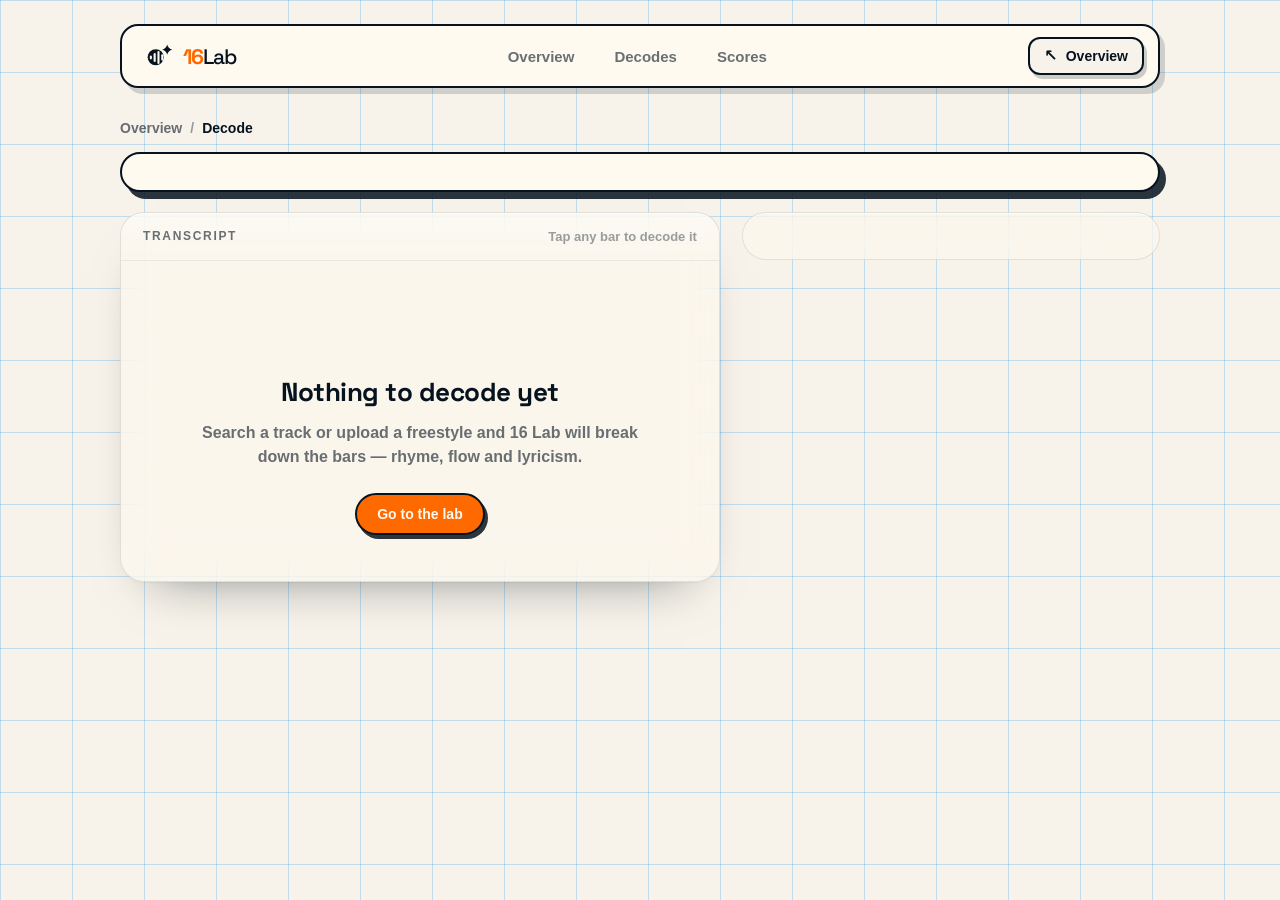
==== decode.html @ 78c4f475 "feat: real-data-only lab + global daily Scores; remove landing nav PART 1 — Landing: remove ONLY the" ====
<!doctype html>
<html lang="en">
  <head>
    <meta charset="utf-8" />
    <meta name="viewport" content="width=device-width, initial-scale=1" />
    <title>16 Lab — Decode</title>
    <meta name="description" content="Tap any bar to decode its meaning, wordplay, and references — with or without audio." />
    <link rel="icon" type="image/svg+xml" href="./assets/16-lab-logo.svg" />
    <link rel="preconnect" href="https://fonts.googleapis.com" />
    <link rel="preconnect" href="https://fonts.gstatic.com" crossorigin />
    <link
      href="https://fonts.googleapis.com/css2?family=Space+Grotesk:wght@500;700&display=swap"
      rel="stylesheet"
    />
    <link rel="stylesheet" href="./lab.css" />
  </head>
  <body class="decode-body-page">
    <div class="lab-shell" data-screen-label="Decode">
      <header class="lab-topbar" aria-label="App header">
        <a class="brand" href="./index.html">
          <img src="./assets/16-lab-logo.svg" alt="16 Lab" />
          <span><strong>16</strong>Lab</span>
        </a>

        <nav class="lab-nav" aria-label="App navigation">
          <a href="./lab.html">Overview</a>
          <a href="./decodes.html">Decodes</a>
          <a href="./scores.html">Scores</a>
        </nav>

        <a class="back-link" href="./results.html">
          <span aria-hidden="true">&#8598;</span>
          Results
        </a>
      </header>

      <main class="lab-main decode-main">
        <div class="lane-row">
          <div class="decode-crumb">
            <a href="./results.html">Results</a>
            <span aria-hidden="true">/</span>
            <strong>Decode</strong>
          </div>
        </div>

        <!-- Header strip -->
        <header class="decode-head" id="decodeHead"></header>

        <!-- Playback dock — catalog (Spotify) + freestyle (uploaded) -->
        <div class="player-dock" id="playerDock">
          <!-- State 1 · Spotify not connected (catalog default) -->
          <button class="spotify-connect" id="spotifyConnect" type="button" hidden>
            <span class="sp-glyph" aria-hidden="true">
              <svg viewBox="0 0 24 24" width="26" height="26">
                <circle cx="12" cy="12" r="12" fill="#1DB954"></circle>
                <path d="M5.6 9.2c4.3-1.3 9.2-.9 13 1.4M6.5 12.7c3.5-1.1 7.4-.7 10.4 1.1M7.3 16c2.7-.8 5.6-.5 8 1" stroke="#06131f" stroke-width="1.7" stroke-linecap="round" fill="none"></path>
              </svg>
            </span>
            <span class="sp-connect-copy">
              <strong>Connect Spotify to play</strong>
              <span>Play the full track and watch the lyrics light up in time.</span>
            </span>
            <span class="sp-connect-cta" aria-hidden="true">Connect</span>
          </button>

          <!-- State 2/3 · Player bar (connected) -->
          <div class="player-bar" id="playerBar" hidden>
            <span class="player-thumb" id="playerThumb" aria-hidden="true"></span>
            <span class="player-now">
              <strong class="player-title" id="playerTitle"></strong>
              <span class="player-sub" id="playerArtist"></span>
            </span>
            <button class="player-play" id="playerPlay" type="button" aria-label="Play">
              <span class="ico-play" aria-hidden="true"></span>
            </button>
            <span class="player-time" id="playerCur">0:00</span>
            <div class="player-track" id="playerTrack" role="slider" tabindex="0" aria-label="Seek" aria-valuemin="0" aria-valuemax="222" aria-valuenow="0">
              <span class="player-fill" id="playerFill"></span>
              <span class="player-knob" id="playerKnob"></span>
            </div>
            <span class="player-time player-total" id="playerTotal">0:00</span>
            <span class="player-source" id="playerSource">
              <span class="sp-glyph-sm" aria-hidden="true">
                <svg viewBox="0 0 24 24" width="15" height="15">
                  <circle cx="12" cy="12" r="12" fill="#1DB954"></circle>
                  <path d="M5.6 9.2c4.3-1.3 9.2-.9 13 1.4M6.5 12.7c3.5-1.1 7.4-.7 10.4 1.1M7.3 16c2.7-.8 5.6-.5 8 1" stroke="#06131f" stroke-width="1.7" stroke-linecap="round" fill="none"></path>
                </svg>
              </span>
              <span id="playerSourceLabel">via Spotify</span>
            </span>
          </div>

          <!-- Free-user note (catalog, connected) -->
          <p class="player-note" id="playerNote" hidden>Playing on your Spotify &mdash; Premium needed for in-app controls.</p>
        </div>

        <!-- Body: transcript + right column -->
        <div class="decode-body">
          <section class="transcript-pane" aria-label="Transcript">
            <div class="transcript-head">
              <span class="t-label">Transcript</span>
              <div class="t-head-right">
                <span class="t-hint" id="transcriptHint">Tap any bar to decode it</span>
                <button type="button" class="rhymes-toggle is-on" id="rhymesToggle" hidden aria-label="Toggle rhyme highlighting">Rhymes</button>
              </div>
            </div>
            <div class="rh-legend" id="rhLegend" hidden aria-hidden="true">
              <span class="rh-leg rh-leg-end">end</span>
              <span class="rh-leg rh-leg-internal">internal</span>
              <span class="rh-leg rh-leg-multi">multi</span>
            </div>
            <div class="transcript-scroll" id="transcriptScroll"></div>
          </section>

          <aside class="right-col" aria-label="Analysis">
            <!-- Track overview -->
            <div class="track-overview" id="trackOverview"></div>

            <!-- Bar decode / thinking / error (becomes bottom sheet on mobile) -->
            <div class="bar-decode" id="barDecode" hidden aria-live="polite"></div>
          </aside>
        </div>
      </main>

      <!-- Mobile sheet scrim -->
      <div class="sheet-scrim" id="sheetScrim" hidden></div>

      <!-- Share card modal -->
      <div class="share-modal" id="shareModal" hidden>
        <div class="share-overlay" id="shareOverlay"></div>
        <div class="share-panel" role="dialog" aria-modal="true" aria-label="Share this decode">
          <div class="share-panel-head">
            <span class="share-panel-title">Share card</span>
            <button class="share-x" id="shareClose" type="button" aria-label="Close">&times;</button>
          </div>

          <div class="share-styles" role="group" aria-label="Card style">
            <button type="button" class="style-pill is-active" data-style="spotlight">Spotlight</button>
            <button type="button" class="style-pill" data-style="ink">Ink</button>
            <button type="button" class="style-pill" data-style="blaze">Blaze</button>
          </div>

          <div class="share-card-wrap">
            <div class="share-card share-card--spotlight" id="shareCard">
              <div class="sc-inner">
                <div class="sc-top">
                  <span class="sc-wordmark"><strong>16</strong>Lab</span>
                  <span class="sc-score">
                    <span class="sc-score-num" id="scScore">87</span>
                    <span class="sc-score-cap">Pen score</span>
                  </span>
                </div>

                <div class="sc-hero">
                  <span class="sc-quotemark" aria-hidden="true">&ldquo;</span>
                  <blockquote class="sc-quote" id="scQuote"></blockquote>
                </div>

                <div class="sc-decode-row">
                  <span class="sc-decode-label">Decoded</span>
                  <p class="sc-decode" id="scDecode"></p>
                </div>

                <div class="sc-foot">
                  <span class="sc-cover" id="scCover"></span>
                  <span class="sc-track">
                    <strong id="scTrack"></strong>
                    <span id="scArtist"></span>
                  </span>
                  <span class="sc-tag">decoded on <strong>16lab</strong></span>
                </div>
              </div>
            </div>
          </div>

          <div class="share-actions">
            <button class="sa-btn sa-primary" id="saDownload" type="button" aria-label="Download PNG">
              <span class="sa-ico" aria-hidden="true">
                <svg viewBox="0 0 24 24" fill="none" stroke="currentColor" stroke-width="2.2" stroke-linecap="round" stroke-linejoin="round">
                  <path d="M12 3.5v11" />
                  <path d="M7.5 10l4.5 4.5 4.5-4.5" />
                  <path d="M4.5 19.5h15" />
                </svg>
              </span>
              <span class="sa-lbl">Download PNG</span>
            </button>
            <div class="sa-secondary">
              <button class="sa-btn" id="saCopy" type="button" aria-label="Copy link">
                <span class="sa-ico" aria-hidden="true">
                  <svg viewBox="0 0 24 24" fill="none" stroke="currentColor" stroke-width="2" stroke-linecap="round" stroke-linejoin="round">
                    <path d="M9.5 14.5l5-5" />
                    <path d="M11.5 6.5l1.2-1.2a3.7 3.7 0 0 1 5.2 5.2L17 11.6" />
                    <path d="M12.5 17.4l-1.2 1.2a3.7 3.7 0 0 1-5.2-5.2L7 12.4" />
                  </svg>
                </span>
                <span class="sa-lbl">Copy link</span>
              </button>
              <button class="sa-btn" id="saX" type="button" aria-label="Share to X">
                <span class="sa-ico" aria-hidden="true">
                  <svg viewBox="0 0 24 24" fill="currentColor">
                    <path d="M18.244 2.25h3.308l-7.227 8.26 8.502 11.24h-6.657l-5.214-6.817-5.967 6.817H1.68l7.73-8.835L1.254 2.25h6.826l4.713 6.231 5.451-6.231zm-1.161 17.52h1.833L7.084 4.126H5.117l11.966 15.644z" />
                  </svg>
                </span>
                <span class="sa-lbl">Share to X</span>
              </button>
              <button class="sa-btn" id="saIg" type="button" aria-label="Share to Instagram">
                <span class="sa-ico" aria-hidden="true">
                  <svg viewBox="0 0 24 24" fill="none" stroke="currentColor" stroke-width="2">
                    <rect x="2.5" y="2.5" width="19" height="19" rx="5.4" />
                    <circle cx="12" cy="12" r="4.6" />
                    <circle cx="17.4" cy="6.6" r="1.25" fill="currentColor" stroke="none" />
                  </svg>
                </span>
                <span class="sa-lbl">Instagram</span>
              </button>
            </div>
          </div>
        </div>
      </div>
    </div>

    <script>
      (function () {
        /* ── Helpers ─────────────────────────────────────────────── */
        function esc(t) { return String(t).replace(/&/g,"&amp;").replace(/</g,"&lt;").replace(/>/g,"&gt;"); }
        function fmt(s) { var m=Math.floor(s/60),sec=Math.floor(s%60); return m+":"+(sec<10?"0":"")+sec; }
        function durToSec(d) { var p=String(d).split(":"); return (+p[0])*60+(+p[1]); }

        /* ── URL param ───────────────────────────────────────────── */
        var _params = new URLSearchParams(window.location.search);
        var trackId = _params.get("id") || "";
        var uploadId = _params.get("upload") || "";
        var _uploadAudio = null; /* real <audio> for the uploaded freestyle */

        /* ── State (real data only — lanes are filled by loadCatalogTrack /
              loadUploadTrack; there is NO mock/demo fallback) ─────────── */
        var DATA  = { starlight: null, freestyle: null };
        var TOTAL_SECONDS = 0;
        var state = { lane:"starlight", selected:null, token:0, playing:false,
                      cur:0, total:0, connected:false, timer:null, lastDecode:null };
        /* Rhyme/metric state (persists across lane changes) */
        var _rhymesOn = true;
        var _metricFocus = null;
        var _liveLines = null; /* [{id,text}] for current live track */
        var _depthOpen = false; /* Depth sub-scores expanded? */

        /* ── Elements ────────────────────────────────────────────── */
        var head     = document.getElementById("decodeHead");
        var scroll   = document.getElementById("transcriptScroll");
        var overview = document.getElementById("trackOverview");
        var barDecode= document.getElementById("barDecode");
        var playerBar= document.getElementById("playerBar");
        var spotifyConnect= document.getElementById("spotifyConnect");
        var playerNote= document.getElementById("playerNote");
        var playerThumb= document.getElementById("playerThumb");
        var playerTitle= document.getElementById("playerTitle");
        var playerArtist= document.getElementById("playerArtist");
        var playerTotalEl= document.getElementById("playerTotal");
        var playerSource= document.getElementById("playerSource");
        var playerSourceLabel= document.getElementById("playerSourceLabel");
        var hint         = document.getElementById("transcriptHint");
        var scrim        = document.getElementById("sheetScrim");
        var rhymesToggle = document.getElementById("rhymesToggle");
        var rhLegend     = document.getElementById("rhLegend");
        var transcriptPane = document.querySelector(".transcript-pane");

        /* ── Loading / error banners ─────────────────────────────── */
        function showLoading() {
          head.innerHTML    = '<div class="decode-loading" style="padding:1.5rem;opacity:.6">Loading track…</div>';
          scroll.innerHTML  = '<div class="decode-loading" style="padding:1.5rem;opacity:.6">Loading lyrics…</div>';
          overview.innerHTML= '<div class="decode-loading" style="padding:1.5rem;opacity:.6">Loading score…</div>';
        }
        function showError(msg) {
          head.innerHTML = '<div class="decode-error" style="padding:1.5rem"><span class="err-ico" aria-hidden="true">!</span><div><strong>'+esc(msg)+'</strong></div></div>';
          scroll.innerHTML = overview.innerHTML = "";
        }
        /* Opened with no ?id and no ?upload — clean empty state, never mock. */
        function showEmptyState() {
          if(playerBar) playerBar.hidden=true;
          head.innerHTML = "";
          overview.innerHTML = "";
          scroll.innerHTML =
            '<div class="decode-empty" style="max-width:520px;margin:8vh auto 0;text-align:center;padding:2rem 1.25rem">'
            + '<div style="font-family:\'Space Grotesk\',sans-serif;font-size:26px;font-weight:700;letter-spacing:-.02em">Nothing to decode yet</div>'
            + '<p style="margin:.75rem 0 1.5rem;color:var(--ink-60);font-weight:600;line-height:1.5">Search a track or upload a freestyle and 16 Lab will break down the bars — rhyme, flow and lyricism.</p>'
            + '<a class="btn-pill" href="./lab.html" style="display:inline-flex;align-items:center;padding:11px 20px;border:2px solid var(--border);border-radius:999px;background:var(--orange);color:var(--cream);font-weight:700;text-decoration:none;box-shadow:3px 4px 0 rgba(6,19,31,.85)">Go to the lab</a>'
            + '</div>';
        }

        /* ── Render: header ──────────────────────────────────────── */
        function renderHead() {
          var d = DATA[state.lane];
          var art = d.cover==="wave"
            ? '<span class="head-art head-art-wave" aria-hidden="true">'+[38,74,52,90,60,34,70].map(function(h){return'<span style="--h:'+h+'%"></span>';}).join("")+'</span>'
            : d.cover
              ? '<span class="head-art"><img src="'+esc(d.cover)+'" alt="'+esc(d.title)+' artwork" onerror="this.parentNode.classList.add(\'cover-ph\');this.remove()" /></span>'
              : '<span class="head-art cover-ph" aria-hidden="true"></span>';
          var badge = (d.source==="scribe"||d.source==="upload")
            ? '<span class="head-badge head-badge--scribe"><span class="badge-wave" aria-hidden="true"><i></i><i></i><i></i><i></i><i></i></span>Transcribed · Scribe</span>'
            : '<span class="head-badge"><img src="./assets/partners/musixmatch-icon.svg" alt="" aria-hidden="true" />Lyrics · Musixmatch</span>';
          var titleHtml = (d.source==="upload")
            ? '<h1 class="editable-title" id="freestyleTitle"><span class="title-text">'+esc(d.title)+'</span><button class="title-edit-btn" type="button" aria-label="Rename freestyle" title="Rename">✎</button></h1>'
            : '<h1>'+esc(d.title)+'</h1>';
          head.innerHTML =
            art+
            '<div class="head-meta">'+
              '<div class="head-titles">'+titleHtml+'<p class="head-artist">'+esc(d.artist)+'</p></div>'+
              '<div class="head-facts"><span>'+d.duration+'</span>'+badge+'</div>'+
            '</div>'+
            '<div class="head-aside">'+
              '<div class="score-pair">'+
                '<div class="score-dial score-dial--tech" title="Technical · craft — deterministic rhyme &amp; flow analysis">'+
                  '<span class="score-dial-num">'+d.score+'</span>'+
                  '<span class="score-dial-cap">Technical · craft</span>'+
                '</div>'+
                depthDialHTML(d)+
              '</div>'+
              '<button class="share-btn" type="button"><span class="share-ico" aria-hidden="true"></span>Share card</button>'+
            '</div>';
          if(d.source==="upload"){
            var eb=head.querySelector(".title-edit-btn");
            var tt=head.querySelector("#freestyleTitle .title-text");
            if(eb) eb.addEventListener("click",function(e){ e.stopPropagation(); startTitleEdit(); });
            if(tt) tt.addEventListener("click",startTitleEdit);
          }
        }

        /* Inline-rename the uploaded freestyle (persists per job in localStorage) */
        function startTitleEdit(){
          var d=DATA[state.lane]; if(!d||d.source!=="upload") return;
          var h1=document.getElementById("freestyleTitle"); if(!h1) return;
          var input=document.createElement("input");
          input.type="text"; input.className="title-edit-input"; input.value=d.title; input.maxLength=80;
          h1.replaceWith(input); input.focus(); input.select();
          var done=false;
          function commit(save){
            if(done) return; done=true;
            if(save){
              var v=(input.value||"").trim();
              d.title=v||"Untitled freestyle";
              try{ localStorage.setItem("16lab_name_"+(d.id||uploadId), d.title); }catch(e){}
            }
            renderHead(); renderDock();
          }
          input.addEventListener("blur",function(){ commit(true); });
          input.addEventListener("keydown",function(e){
            if(e.key==="Enter"){ e.preventDefault(); commit(true); }
            else if(e.key==="Escape"){ e.preventDefault(); commit(false); }
          });
        }

        /* Header Depth dial: real number, a shimmer while computing, or nothing
           when Depth is unavailable (live lane only ever sets these). */
        function depthDialHTML(d) {
          if (typeof d.depthScore === "number") {
            return '<div class="score-dial score-dial--depth" title="Depth · lyricism — AI-judged meaning &amp; craft">'+
              '<span class="score-dial-num">'+d.depthScore+'</span>'+
              '<span class="score-dial-cap">Depth · lyricism</span>'+
            '</div>';
          }
          if (d.depthPending) {
            return '<div class="score-dial score-dial--depth is-pending" title="Scoring lyricism…">'+
              '<span class="score-dial-shimmer" aria-hidden="true"></span>'+
              '<span class="score-dial-cap">Depth · lyricism</span>'+
            '</div>';
          }
          return '';
        }

        /* ── Render: transcript ──────────────────────────────────── */
        function renderTranscript() {
          var d = DATA[state.lane]; var idx=0; var html="";
          d.sections.forEach(function(sec) {
            html+='<div class="t-section"><div class="t-section-label">'+esc(sec.name)+'</div>';
            sec.lines.forEach(function(ln) {
              var i=idx++;
              var lineId = ln.id || ("L"+i);
              html+='<button class="bar" type="button" data-i="'+i+'" data-id="'+esc(lineId)+'"'+(typeof ln.t==="number"?' data-t="'+ln.t+'"':'')+'>'+
                '<span class="bar-text">'+esc(ln.text)+'</span>'+
                '<span class="bar-spin" aria-hidden="true"><span></span><span></span><span></span>decoding…</span>'+
                '</button>';
            });
            html+='</div>';
          });
          scroll.innerHTML=html;
          Array.prototype.forEach.call(scroll.querySelectorAll(".bar"),function(b){
            b.addEventListener("click",function(){ selectBar(parseInt(b.getAttribute("data-i"),10),b); });
          });
        }

        function flatLines() {
          var out=[]; DATA[state.lane].sections.forEach(function(s){s.lines.forEach(function(l){out.push(l);});}); return out;
        }

        /* ── Render: overview ────────────────────────────────────── */
        function renderOverview() {
          var d=DATA[state.lane];
          var tiles=d.metrics.map(function(m){
            var focused=(_metricFocus&&_metricFocus===m.key)?" is-focused":"";
            var keyAttr=m.key?' data-key="'+esc(m.key)+'"':'';
            return '<button type="button" class="metric-tile'+focused+'" tabindex="0"'+keyAttr+'>'+
              '<div class="metric-top"><span class="metric-label">'+esc(m.label)+'</span><span class="metric-num">'+m.value+'</span></div>'+
              '<div class="metric-bar"><span style="width:'+m.value+'%"></span></div>'+
              '</button>';
          }).join("");
          overview.innerHTML=
            '<div class="overview-top">'+
              '<span class="overview-kicker">Technical · craft</span>'+
              '<div class="overview-score"><span class="big-score">'+d.score+'</span><span class="score-of">/ 100</span></div>'+
              '<p class="overview-note">Deterministic — weighted across five rhyme &amp; flow metrics. Tap a metric to spotlight it.</p>'+
            '</div>'+
            '<div class="metric-grid">'+tiles+'</div>'+
            depthTileHTML(d);
          /* Wire metric tile clicks */
          Array.prototype.forEach.call(overview.querySelectorAll(".metric-tile[data-key]"),function(t){
            t.addEventListener("click",function(){ setMetricFocus(t.getAttribute("data-key")); });
          });
          /* Wire Depth expand toggle */
          var dToggle=overview.querySelector(".depth-tile-toggle");
          if(dToggle) dToggle.addEventListener("click",function(){
            _depthOpen=!_depthOpen; renderOverview();
          });
        }

        /* Overview Depth tile: AI lyricism score, expandable to six sub-scores +
           rationale. Shows a shimmer on a cache MISS while the model computes;
           hits return instantly so no spinner. Hidden when Depth is unavailable. */
        function depthTileHTML(d) {
          if (d.depthPending) {
            return '<div class="depth-tile is-pending">'+
              '<div class="depth-tile-toprow">'+
                '<span class="depth-tile-kicker">Depth · lyricism</span>'+
                '<span class="depth-scoring"><span class="depth-shimmer" aria-hidden="true"></span>scoring lyricism…</span>'+
              '</div>'+
            '</div>';
          }
          if (typeof d.depthScore !== "number") return "";
          var sub=(d.depthSub||[]).map(function(m){
            return '<div class="metric-tile metric-tile--depth">'+
              '<div class="metric-top"><span class="metric-label">'+esc(m.label)+'</span><span class="metric-num">'+m.value+'</span></div>'+
              '<div class="metric-bar metric-bar--depth"><span style="width:'+m.value+'%"></span></div>'+
            '</div>';
          }).join("");
          var open=_depthOpen?" is-open":"";
          return '<div class="depth-tile'+open+'">'+
            '<button type="button" class="depth-tile-toggle" aria-expanded="'+(_depthOpen?"true":"false")+'">'+
              '<span class="depth-tile-kicker">Depth · lyricism</span>'+
              '<span class="depth-tile-score">'+d.depthScore+'<span class="depth-tile-of">/ 100</span></span>'+
              '<span class="depth-tile-chevron" aria-hidden="true"></span>'+
            '</button>'+
            '<div class="depth-tile-body">'+
              (d.depthRationale?'<p class="depth-rationale">“'+esc(d.depthRationale)+'”</p>':'')+
              '<div class="metric-grid depth-grid">'+sub+'</div>'+
            '</div>'+
          '</div>';
        }

        /* ── Bar select → API decode ─────────────────────────────── */
        function selectBar(i, el) {
          var lines=flatLines(); var ln=lines[i]; state.selected=i;
          Array.prototype.forEach.call(scroll.querySelectorAll(".bar"),function(b){
            b.classList.toggle("is-selected",b===el); b.classList.remove("is-thinking");
          });
          el.classList.add("is-thinking");
          document.body.classList.add("is-decoding");
          scrim.hidden=false; barDecode.hidden=false; overview.classList.add("is-dimmed");
          barDecode.innerHTML=
            '<div class="decode-grip" aria-hidden="true"></div>'+
            '<div class="decode-thinking"><span class="think-dots"><span></span><span></span><span></span></span><span>Decoding bar…</span></div>'+
            '<div class="think-skel"><span></span><span></span><span></span></div>';

          var token=++state.token;
          var d=DATA[state.lane];
          var allText=lines.map(function(l){return l.text;});

          if (d.source==="musixmatch"||d.source==="upload") {
            /* Catalog & uploaded freestyle → live API (uncharted bars decode too) */
            fetch("/api/decode/bar",{
              method:"POST",
              headers:{"Content-Type":"application/json"},
              body:JSON.stringify({lines:allText, target:i, track:{title:d.title,artist:d.artist}})
            })
            .then(function(r){return r.ok?r.json():Promise.reject(r.status);})
            .then(function(res){
              if (token!==state.token) return;
              el.classList.remove("is-thinking");
              renderDecodeResult(res, ln.text);
            })
            .catch(function(){
              if (token!==state.token) return;
              el.classList.remove("is-thinking");
              renderDecodeError(ln.text);
            });
          } else {
            /* Freestyle lane → short mock */
            setTimeout(function(){
              if (token!==state.token) return;
              el.classList.remove("is-thinking");
              renderDecodeResult({
                meaning:"(mock) A plain read of: “"+ln.text+"”.",
                wordplay:"No live decode for uploaded audio yet.",
                references:[], cultural:null
              }, ln.text);
            }, 800);
          }
        }

        function renderDecodeResult(res, barText) {
          state.lastDecode={text:barText, meaning:res.meaning};
          var refs=(res.references||[]).map(function(r){return'<span class="ref-tag">'+esc(r)+'</span>';}).join("");
          var body=
            '<div class="decode-block"><span class="db-label">Meaning</span><p>'+esc(res.meaning)+'</p></div>'+
            '<div class="decode-block"><span class="db-label">Wordplay</span><p>'+esc(res.wordplay)+'</p></div>'+
            (res.cultural?'<div class="decode-block"><span class="db-label">Cultural</span><p>'+esc(res.cultural)+'</p></div>':'')+
            (refs?'<div class="decode-block"><span class="db-label">References</span><div class="ref-row">'+refs+'</div></div>':'');
          barDecode.innerHTML=
            '<div class="decode-grip" aria-hidden="true"></div>'+
            '<div class="decode-head-row">'+
              '<button class="back-overview" type="button"><span aria-hidden="true">←</span> Track overview</button>'+
              '<button class="sheet-close" type="button" aria-label="Close">×</button>'+
            '</div>'+
            '<blockquote class="decoded-bar">'+esc(barText)+'</blockquote>'+body+
            '<div class="decode-share-row">'+
              '<button class="decode-share-btn" type="button"><span class="share-ico" aria-hidden="true"></span>Share this bar</button>'+
            '</div>';
          barDecode.querySelector(".back-overview").addEventListener("click",closeDecode);
          var sc=barDecode.querySelector(".sheet-close"); if(sc) sc.addEventListener("click",closeDecode);
          var sb=barDecode.querySelector(".decode-share-btn"); if(sb) sb.addEventListener("click",openShare);
        }

        function renderDecodeError(barText) {
          barDecode.innerHTML=
            '<div class="decode-grip" aria-hidden="true"></div>'+
            '<div class="decode-head-row">'+
              '<button class="back-overview" type="button"><span aria-hidden="true">←</span> Track overview</button>'+
              '<button class="sheet-close" type="button" aria-label="Close">×</button>'+
            '</div>'+
            '<blockquote class="decoded-bar">'+esc(barText)+'</blockquote>'+
            '<div class="decode-error"><span class="err-ico" aria-hidden="true">!</span>'+
              '<div><strong>Decode failed.</strong><p>Check your connection or try a different bar.</p></div></div>';
          barDecode.querySelector(".back-overview").addEventListener("click",closeDecode);
          var sc=barDecode.querySelector(".sheet-close"); if(sc) sc.addEventListener("click",closeDecode);
        }

        function closeDecode() {
          state.token++; state.selected=null;
          document.body.classList.remove("is-decoding");
          scrim.hidden=true; barDecode.hidden=true; overview.classList.remove("is-dimmed");
          Array.prototype.forEach.call(scroll.querySelectorAll(".bar"),function(b){b.classList.remove("is-selected","is-thinking");});
          setMetricFocus(null);
        }
        scrim.addEventListener("click",closeDecode);

        /* ── Player ──────────────────────────────────────────────── */
        var playBtn=document.getElementById("playerPlay");
        var fill=document.getElementById("playerFill");
        var knob=document.getElementById("playerKnob");
        var curEl=document.getElementById("playerCur");
        var trackEl=document.getElementById("playerTrack");

        function paintPlayer() {
          var pct=(state.cur/TOTAL_SECONDS)*100;
          fill.style.width=pct+"%"; knob.style.left=pct+"%";
          curEl.textContent=fmt(state.cur);
          trackEl.setAttribute("aria-valuenow",Math.round(state.cur));
        }
        var _lastKaraokeEl=null;
        function activeKaraoke() {
          var bars=scroll.querySelectorAll(".bar[data-t]"); var activeEl=null;
          Array.prototype.forEach.call(bars,function(b){
            var t=parseFloat(b.getAttribute("data-t")); b.classList.remove("is-karaoke");
            if(t<=state.cur) activeEl=b;
          });
          if(!activeEl) return;
          activeEl.classList.add("is-karaoke");
          if(activeEl===_lastKaraokeEl) return;
          _lastKaraokeEl=activeEl;
          var br=activeEl.getBoundingClientRect();
          if(scroll.scrollHeight>scroll.clientHeight+4){
            /* Desktop: scroll within the transcript pane */
            var pr=scroll.getBoundingClientRect();
            scroll.scrollTo({top:scroll.scrollTop+(br.top-pr.top)-(scroll.clientHeight/2-activeEl.clientHeight/2),behavior:"smooth"});
          } else {
            /* Mobile: scroll the page so the bar sits ~1/3 down (above the dock) */
            var dockH=document.body.classList.contains("has-dock")?96:0;
            var viewH=window.innerHeight-dockH;
            var target=window.scrollY+br.top-viewH*0.33;
            window.scrollTo({top:Math.max(0,target),behavior:"smooth"});
          }
        }
        function setPlaying(on) {
          state.playing=on; playBtn.classList.toggle("is-playing",on);
          playBtn.setAttribute("aria-label",on?"Pause":"Play");
          playBtn.querySelector("span").className=on?"ico-pause":"ico-play";
          if(on){
            state.timer=setInterval(function(){
              state.cur+=0.25;
              if(state.cur>=TOTAL_SECONDS){state.cur=TOTAL_SECONDS;paintPlayer();activeKaraoke();setPlaying(false);return;}
              paintPlayer();activeKaraoke();
            },250);
          } else if(state.timer){clearInterval(state.timer);state.timer=null;}
        }
        /* play/pause handled by Spotify-aware listener above */
        function _isUpload(){ var d=DATA[state.lane]; return !!(_uploadAudio&&d&&d.source==="upload"); }
        function seekFromEvent(e){
          var rect=trackEl.getBoundingClientRect();
          var x=(e.touches?e.touches[0].clientX:e.clientX)-rect.left;
          var frac=Math.max(0,Math.min(1,x/rect.width));
          if(_isUpload()){ _uploadAudio.currentTime=frac*(TOTAL_SECONDS||_uploadAudio.duration||0); return; }
          state.cur=frac*TOTAL_SECONDS;
          paintPlayer();activeKaraoke();
        }
        trackEl.addEventListener("click",seekFromEvent);
        trackEl.addEventListener("keydown",function(e){
          var delta=e.key==="ArrowRight"?3:e.key==="ArrowLeft"?-3:0;
          if(!delta) return;
          if(_isUpload()){ _uploadAudio.currentTime=Math.max(0,Math.min(TOTAL_SECONDS,_uploadAudio.currentTime+delta)); return; }
          state.cur=Math.max(0,Math.min(TOTAL_SECONDS,state.cur+delta));paintPlayer();activeKaraoke();
        });

        /* ── Playback dock ───────────────────────────────────────── */
        function renderDock() {
          var d=DATA[state.lane];
          state.total=durToSec(d.duration); TOTAL_SECONDS=state.total;
          trackEl.setAttribute("aria-valuemax",state.total||1);
          var isSpotify=!!d.spotifyId; /* drive from spotifyId, not audio flag */
          if(d.cover==="wave"){
            playerThumb.className="player-thumb player-thumb-wave";
            playerThumb.innerHTML=[38,72,52,88,60,34].map(function(h){return'<span style="--h:'+h+'%"></span>';}).join("");
          } else if(d.cover){
            playerThumb.className="player-thumb";
            playerThumb.innerHTML='<img src="'+esc(d.cover)+'" alt="" onerror="this.parentNode.className=\'player-thumb cover-ph\';this.remove()" />';
          } else {
            playerThumb.className="player-thumb cover-ph"; playerThumb.innerHTML="";
          }
          playerTitle.textContent=d.title; playerArtist.textContent=d.artist;
          playerTotalEl.textContent=d.duration||"0:00";
          playerSource.classList.toggle("is-local",!isSpotify);
          playerSourceLabel.textContent=isSpotify?"via Spotify":"Synced transcript";
          /* Remember connect across reloads in this browser so we don't keep
             flashing the "Connect Spotify" prompt at an already-connected user. */
          var showConnect=isSpotify&&!(state.connected||_spRemembered());
          spotifyConnect.hidden=!showConnect; playerBar.hidden=showConnect;
          playerNote.hidden=true;
          document.body.classList.add("has-dock");
          paintPlayer();activeKaraoke();
          playBtn.querySelector("span").className=state.playing?"ico-pause":"ico-play";
          playBtn.classList.toggle("is-playing",state.playing);
          playBtn.setAttribute("aria-label",state.playing?"Pause":"Play");
        }

        function showPlayerError(res, spotifyId){
          if(res.noDevice){
            /* Persistent — user must open Spotify before retrying */
            playerNote.innerHTML='No active Spotify device — <a href="spotify:" style="color:inherit;text-decoration:underline">open Spotify</a>, then tap play.';
            playerNote.hidden=false;
          } else if(res.nonPremium){
            playerNote.textContent="Spotify Premium needed — opening track in Spotify…";
            playerNote.hidden=false;
            if(spotifyId) window.open("https://open.spotify.com/track/"+encodeURIComponent(spotifyId),"_blank");
            setTimeout(function(){playerNote.hidden=true;},5000);
          } else {
            playerNote.textContent="Couldn't start playback — open Spotify and try again.";
            playerNote.hidden=false;
            setTimeout(function(){playerNote.hidden=true;},5000);
          }
        }
        /* Spotify connect → OAuth */
        function _spRemembered(){ try{ return localStorage.getItem("16lab_sp_on")==="1"; }catch(e){ return false; } }
        spotifyConnect.addEventListener("click",function(){
          if(trackId) document.cookie="16lab_track="+encodeURIComponent(trackId)+";path=/;max-age=600;SameSite=Lax;Secure";
          /* Mark that auto-play should fire once we return from OAuth (not on every load) */
          try{ sessionStorage.setItem("16lab_sp_just","1"); }catch(e){}
          window.location.href="/api/spotify/login";
        });

        /* Play button: drive Spotify when connected, local timer otherwise */
        function paintPlayBtn(on){
          playBtn.classList.toggle("is-playing",on);
          playBtn.setAttribute("aria-label",on?"Pause":"Play");
          var sp=playBtn.querySelector("span"); if(sp) sp.className=on?"ico-pause":"ico-play";
        }
        playBtn.addEventListener("click",function(e){
          e.stopImmediatePropagation();
          var d=DATA[state.lane];
          if(_uploadAudio&&d&&d.source==="upload"){
            /* Real uploaded audio drives playback + karaoke (play/pause events sync UI) */
            if(_uploadAudio.paused) _uploadAudio.play().catch(function(){});
            else _uploadAudio.pause();
            return;
          }
          if(state.connected&&d&&d.spotifyId){
            _ignorePlayStateUntil=Date.now()+3000;
            if(state.playing){
              _spBase=state.cur;
              state.playing=false;
              playBtn.classList.remove("is-playing");
              playBtn.setAttribute("aria-label","Play");
              playBtn.querySelector("span").className="ico-play";
              fetch("/api/spotify/pause",{method:"PUT"}).catch(function(){});
            } else {
              /* Non-optimistic: only flip UI after Spotify confirms */
              fetch("/api/spotify/play",{
                method:"PUT",headers:{"Content-Type":"application/json"},
                body:JSON.stringify({spotifyId:d.spotifyId})
              })
              .then(function(r){return r.ok?r.json():Promise.reject("http");})
              .then(function(res){
                if(res.ok){
                  _spBase=state.cur; _spAt=Date.now();
                  state.playing=true;
                  playerNote.hidden=true;
                  playBtn.classList.add("is-playing");
                  playBtn.setAttribute("aria-label","Pause");
                  playBtn.querySelector("span").className="ico-pause";
                } else {
                  showPlayerError(res, d.spotifyId);
                }
              })
              .catch(function(){});
            }
          } else {
            setPlaying(!state.playing);
          }
        },true);
        /* ── Lane switching ──────────────────────────────────────── */
        function renderLane() {
          if(state.timer){clearInterval(state.timer);state.timer=null;}
          if(_uploadAudio){ try{_uploadAudio.pause();}catch(e){} }
          state.playing=false;state.cur=0;state.selected=null;state.connected=false;state.token++;
          closeDecode(); _lastKaraokeEl=null;
          /* Reset metric focus & rhyme controls */
          if(_metricFocus){ document.body.classList.remove("is-metric-"+_metricFocus); _metricFocus=null; }
          rhymesToggle.hidden=true; rhLegend.hidden=true;
          transcriptPane.classList.remove("rhymes-off");
          var d=DATA[state.lane];
          document.body.classList.toggle("lane-audio",!!d.audio);
          var isLive=(d.source==="musixmatch");
          hint.textContent=isLive?"Connect to play, or tap any bar to decode":(d.audio?"Press play, or tap any bar to decode":"Tap any bar to decode");
          renderHead();renderTranscript();renderOverview();renderDock();
          renderMatchBanner(d);
          window.scrollTo(0,0);
        }
/* ── Load catalog track from API ─────────────────── */
        function loadCatalogTrack() {
          if(!trackId){
            head.innerHTML='<div style="padding:1.5rem;opacity:.6">No track selected — <a href="./lab.html">search one</a>.</div>';
            scroll.innerHTML=overview.innerHTML=""; return;
          }
          showLoading();

          /* Render track immediately; real score + rhymes patch in via /api/score */
          fetch("/api/track/"+encodeURIComponent(trackId))
            .then(function(r){return r.ok?r.json():Promise.reject();})
            .then(function(d){
              /* Assign stable L0/L1… ids to each line for offset alignment */
              var lineIdx=0;
              var sections=(d.sections||[]).map(function(sec){
                return {name:sec.name,lines:(sec.lines||[]).map(function(ln){
                  return {id:"L"+(lineIdx++),text:ln.text,t:ln.t};
                })};
              });
              DATA.starlight={
                id:d.id, title:d.title, artist:d.artist,
                duration:d.durationSec?fmt(d.durationSec):"0:00",
                score:0, cover:d.coverUrl||null, audio:!!d.synced, feat:0,
                source:"musixmatch", synced:!!d.synced,
                spotifyId:d.spotifyId||null, metrics:[], sections:sections
              };
              renderLane();
              checkSpotifyOnLoad();
              _resetRecord();
              fetchLiveScore(); /* POST displayed lines → real score + rhyme spans */
              fetchDepth();     /* parallel: AI lyricism score (cached for consistency) */
            })
            .catch(function(){ showError("Couldn't load track — go back and try another."); });
        }

        /* ── Load uploaded freestyle (Scribe pipeline result) ───────── */
        function loadUploadTrack(jobId){
          showLoading();
          fetch("/api/upload/"+encodeURIComponent(jobId)+"/result")
            .then(function(r){return r.ok?r.json():Promise.reject(r.status);})
            .then(function(res){
              var lineIdx=0;
              var sections=(res.sections||[]).map(function(sec){
                return {name:sec.name,lines:(sec.lines||[]).map(function(ln){
                  return {id:"L"+(lineIdx++),text:ln.text,t:ln.t};
                })};
              });
              var savedName=null; try{ savedName=localStorage.getItem("16lab_name_"+res.id); }catch(e){}
              DATA.freestyle={
                id:res.id, title:savedName||"Untitled freestyle", artist:res.artist||"You",
                duration:res.durationSec?fmt(res.durationSec):"0:00",
                score:0, cover:"wave", audio:true, source:"upload", synced:true,
                spotifyId:null, metrics:[], sections:sections,
                matched:res.matched, match:res.match,
                audioUrl:"/api/upload/"+encodeURIComponent(jobId)+"/audio"
              };
              state.lane="freestyle";
              renderLane();
              setupUploadAudio(DATA.freestyle.audioUrl);
              _resetRecord();
              fetchLiveScore(); /* rhymes + Technical score from /api/score */
              fetchDepth();     /* AI Depth score (cached) */
            })
            .catch(function(st){
              if(st===409){ setTimeout(function(){loadUploadTrack(jobId);},1500); return; } /* not ready yet */
              if(st===404){ showError("This freestyle session expired — its scores are still on the board, but re-upload the audio to decode it again."); return; }
              showError("Couldn't load your freestyle — it may have failed. Try uploading again.");
            });
        }

        /* Wire a real <audio> element to drive the player + karaoke */
        function setupUploadAudio(url){
          if(_uploadAudio){ try{_uploadAudio.pause();}catch(e){} }
          _uploadAudio=new Audio(url);
          _uploadAudio.preload="metadata";
          _uploadAudio.addEventListener("loadedmetadata",function(){
            if(_uploadAudio.duration&&isFinite(_uploadAudio.duration)){
              TOTAL_SECONDS=_uploadAudio.duration; state.total=TOTAL_SECONDS;
              playerTotalEl.textContent=fmt(TOTAL_SECONDS);
              trackEl.setAttribute("aria-valuemax",Math.round(TOTAL_SECONDS)||1);
            }
          });
          _uploadAudio.addEventListener("timeupdate",function(){
            state.cur=_uploadAudio.currentTime; paintPlayer(); activeKaraoke();
          });
          _uploadAudio.addEventListener("play",function(){ state.playing=true; paintPlayBtn(true); });
          _uploadAudio.addEventListener("pause",function(){ state.playing=false; paintPlayBtn(false); });
          _uploadAudio.addEventListener("ended",function(){ state.playing=false; paintPlayBtn(false); });
          _uploadAudio.addEventListener("error",function(){
            /* Audio file swept (sessions are cleaned after a day) — degrade
               gracefully: keep the transcript/scores, just can't play. */
            state.playing=false; paintPlayBtn(false);
            playerNote.textContent="Freestyle audio expired — re-upload to play. Transcript & scores are saved.";
            playerNote.hidden=false;
          });
        }

        /* Match / no-match ribbon for the uploaded freestyle */
        function renderMatchBanner(d){
          var ex=document.getElementById("uploadBanner"); if(ex) ex.remove();
          if(!d||typeof d.matched!=="boolean") return;
          var b=document.createElement("div"); b.id="uploadBanner";
          if(d.matched&&d.match){
            b.className="match-ribbon is-matched";
            b.innerHTML='<span class="ribbon-ico" aria-hidden="true"></span>'+
              '<span class="ribbon-text">Identified: <strong>'+esc(d.match.title)+'</strong> by '+esc(d.match.artist)+'</span>'+
              (d.match.trackId?'<a class="ribbon-link" href="./decode.html?id='+encodeURIComponent(d.match.trackId)+'">Open catalog version</a>':'');
          } else {
            b.className="match-ribbon is-uncharted";
            b.innerHTML='<span class="ribbon-ico" aria-hidden="true"></span>'+
              '<span class="ribbon-text"><strong>No platform has these lyrics.</strong> 16 Lab just decoded them.</span>';
          }
          if(head&&head.parentNode) head.parentNode.insertBefore(b, head.nextSibling);
        }

        /* ── Check Spotify connection on page load (after OAuth return) ── */
        function checkSpotifyOnLoad() {
          var d=DATA.starlight;
          if(!d||!d.spotifyId) return;
          fetch("/api/spotify/now")
            .then(function(r){return r.ok?r.json():Promise.reject();})
            .then(function(sp){
              if(!sp.connected){
                /* Session expired — clear the remembered flag and show Connect again */
                try{ localStorage.removeItem("16lab_sp_on"); }catch(e){}
                state.connected=false; renderDock(); return;
              }
              state.connected=true;
              try{ localStorage.setItem("16lab_sp_on","1"); }catch(e){}
              var justConnected=false; try{ justConnected=sessionStorage.getItem("16lab_sp_just")==="1"; }catch(e){}
              /* Sync play state BEFORE renderDock so the button renders correctly */
              if(sp.isPlaying&&sp.trackId===d.spotifyId){
                /* Already on this track — sync position */
                state.playing=true;
                _spBase=(sp.progressMs||0)/1000; _spAt=Date.now();
                if(sp.durationMs) TOTAL_SECONDS=sp.durationMs/1000;
              } else if(justConnected&&d.spotifyId){
                /* Auto-play ONLY right after the OAuth round-trip, not on every reload */
                try{ sessionStorage.removeItem("16lab_sp_just"); }catch(e){}
                _tryAutoPlay(d.spotifyId, 0);
              }
              renderDock();
              startKaraokeSync();
            })
            .catch(function(){});
        }

        function _tryAutoPlay(spotifyId, attempt) {
          fetch("/api/spotify/play",{
            method:"PUT",headers:{"Content-Type":"application/json"},
            body:JSON.stringify({spotifyId:spotifyId})
          })
          .then(function(r){return r.ok?r.json():Promise.reject();})
          .then(function(res){
            if(res.ok){
              state.playing=true; _spAt=Date.now();
              playerNote.hidden=true;
              playBtn.classList.add("is-playing");
              playBtn.setAttribute("aria-label","Pause");
              playBtn.querySelector("span").className="ico-pause";
            } else if(res.noDevice&&attempt<1){
              /* Spotify app may need a moment after OAuth redirect — retry once */
              setTimeout(function(){ _tryAutoPlay(spotifyId,1); },1500);
            } else {
              showPlayerError(res, spotifyId);
            }
          }).catch(function(){});
        }

        /* ── Karaoke sync: smooth interpolation + 2s Spotify ground-truth poll ── */
        var _karaokeTimer=null, _smoothTick=null, _spBase=0, _spAt=0, _ignorePlayStateUntil=0;
        function startKaraokeSync(){
          if(_karaokeTimer) clearInterval(_karaokeTimer);
          if(_smoothTick) clearInterval(_smoothTick);
          _spBase=state.cur; _spAt=Date.now();
          /* 100ms smooth tick — advances position between Spotify polls */
          _smoothTick=setInterval(function(){
            if(!state.playing) return;
            state.cur=_spBase+(Date.now()-_spAt)/1000;
            if(state.cur>TOTAL_SECONDS) state.cur=TOTAL_SECONDS;
            paintPlayer(); activeKaraoke();
          },100);
          /* 2s poll: sync position only. Never flip UI to paused — user controls that. */
          _karaokeTimer=setInterval(function(){
            fetch("/api/spotify/now")
              .then(function(r){return r.ok?r.json():Promise.reject();})
              .then(function(sp){
                if(!sp.connected) return;
                if(sp.isPlaying){
                  _spBase=(sp.progressMs||0)/1000; _spAt=Date.now();
                  if(sp.durationMs) TOTAL_SECONDS=sp.durationMs/1000;
                  /* Detect external play (user resumed from Spotify app) */
                  if(!state.playing&&Date.now()>_ignorePlayStateUntil){
                    state.playing=true;
                    playBtn.classList.add("is-playing");
                    playBtn.setAttribute("aria-label","Pause");
                    playBtn.querySelector("span").className="ico-pause";
                  }
                }
              })
              .catch(function(){});
          },2000);
        }
        function stopKaraokeSync(){
          if(_karaokeTimer){clearInterval(_karaokeTimer);_karaokeTimer=null;}
          if(_smoothTick){clearInterval(_smoothTick);_smoothTick=null;}
        }

        /* ── Share card ──────────────────────────────────────────── */
        var modal    =document.getElementById("shareModal");
        var shareCard=document.getElementById("shareCard");
        var scScore  =document.getElementById("scScore");
        var scQuote  =document.getElementById("scQuote");
        var scDecode =document.getElementById("scDecode");
        var scTrack  =document.getElementById("scTrack");
        var scArtist =document.getElementById("scArtist");
        var scCover  =document.getElementById("scCover");

        function featuredLine(){
          var lines=flatLines();
          if(state.selected!=null&&lines[state.selected]) return lines[state.selected];
          return lines[DATA[state.lane].feat]||lines[0]||{text:""};
        }
        function paintShare(){
          var d=DATA[state.lane]; var ln=featuredLine();
          var meaning=(state.lastDecode&&state.lastDecode.text===ln.text&&state.lastDecode.meaning)||ln.text;
          scScore.textContent=d.score; scQuote.textContent=ln.text; scDecode.textContent=meaning;
          scTrack.textContent=d.title; scArtist.textContent=d.artist;
          scCover.innerHTML=d.cover==="wave"
            ?'<span class="sc-wave">'+[42,74,54,90,62].map(function(h){return'<span style="--h:'+h+'%"></span>';}).join("")+'</span>'
            :d.cover?'<img src="'+esc(d.cover)+'" alt="" />'
            :'<span class="sc-cover-ph">'+esc((d.artist||"?").charAt(0).toUpperCase())+'</span>';
          var len=ln.text.length;
          shareCard.style.setProperty("--hero",len>48?"6.8cqw":len>34?"7.8cqw":"9cqw");
        }
        function openShare(){paintShare();modal.hidden=false;document.body.classList.add("share-open");}
        function closeShare(){modal.hidden=true;document.body.classList.remove("share-open");}
        head.addEventListener("click",function(e){if(e.target.closest(".share-btn"))openShare();});
        document.getElementById("shareClose").addEventListener("click",closeShare);
        document.getElementById("shareOverlay").addEventListener("click",closeShare);
        document.addEventListener("keydown",function(e){if(e.key==="Escape"&&!modal.hidden)closeShare();});
        Array.prototype.forEach.call(modal.querySelectorAll(".style-pill"),function(p){
          p.addEventListener("click",function(){
            Array.prototype.forEach.call(modal.querySelectorAll(".style-pill"),function(q){q.classList.toggle("is-active",q===p);});
            shareCard.className="share-card share-card--"+p.getAttribute("data-style");
          });
        });
        function flash(btn,text){
          var lbl=btn.querySelector(".sa-lbl"); if(!lbl||btn.dataset.busy) return;
          btn.dataset.busy="1"; var prev=lbl.textContent;
          btn.classList.add("is-done"); lbl.textContent=text;
          setTimeout(function(){lbl.textContent=prev;btn.classList.remove("is-done");delete btn.dataset.busy;},1500);
        }
        document.getElementById("saCopy").addEventListener("click",function(){
          if(navigator.clipboard&&navigator.clipboard.writeText) navigator.clipboard.writeText(window.location.href).catch(function(){});
          flash(this,"Link copied");
        });
        document.getElementById("saDownload").addEventListener("click",function(){flash(this,"Preparing…");});
        document.getElementById("saX").addEventListener("click",function(){flash(this,"Opening X…");});
        document.getElementById("saIg").addEventListener("click",function(){flash(this,"Opening…");});

        /* ── Metric focus ────────────────────────────────────────── */
        function setMetricFocus(key) {
          if(_metricFocus){
            document.body.classList.remove("is-metric-"+_metricFocus);
            var old=overview.querySelector(".metric-tile[data-key='"+_metricFocus+"']");
            if(old) old.classList.remove("is-focused");
          }
          _metricFocus=(key&&key!==_metricFocus)?key:null;
          if(_metricFocus){
            document.body.classList.add("is-metric-"+_metricFocus);
            var tile=overview.querySelector(".metric-tile[data-key='"+_metricFocus+"']");
            if(tile) tile.classList.add("is-focused");
          }
        }

        /* ── Rhyme application ───────────────────────────────────── */
        function applyRhymesToBar(el, text, spans) {
          spans=spans.filter(function(s){ return s.end>s.start&&s.start>=0&&s.end<=text.length; });
          spans.sort(function(a,b){ return a.start-b.start; });
          var merged=[]; var end=-1;
          spans.forEach(function(s){ if(s.start>=end){ merged.push(s); end=s.end; } });
          var html=""; var pos=0;
          merged.forEach(function(s){
            if(s.start>pos) html+=esc(text.slice(pos,s.start));
            html+='<mark class="rh rh-'+esc(s.type)+' rh-g'+(s.group%6)+'">'+esc(text.slice(s.start,s.end))+'</mark>';
            pos=s.end;
          });
          if(pos<text.length) html+=esc(text.slice(pos));
          var bt=el.querySelector(".bar-text");
          if(bt) bt.innerHTML=html;
        }

        function applyAllRhymes(rhymes) {
          var byLine={};
          (rhymes||[]).forEach(function(r){
            if(!byLine[r.lineId]) byLine[r.lineId]=[];
            byLine[r.lineId].push(r);
          });
          var textFor={};
          (_liveLines||[]).forEach(function(ln){ textFor[ln.id]=ln.text; });
          Array.prototype.forEach.call(scroll.querySelectorAll(".bar[data-id]"),function(bar){
            var id=bar.getAttribute("data-id");
            if(byLine[id]&&textFor[id]) applyRhymesToBar(bar,textFor[id],byLine[id]);
          });
        }

        /* ── Fetch live score from /api/score ────────────────────── */
        function fetchLiveScore() {
          var d=DATA[state.lane]; if(!d) return;
          _liveLines=flatLines().map(function(ln){ return {id:ln.id,text:ln.text}; });
          if(!_liveLines.length) return;
          fetch("/api/score",{
            method:"POST",headers:{"Content-Type":"application/json"},
            body:JSON.stringify({lines:_liveLines})
          })
          .then(function(r){ return r.ok?r.json():Promise.reject(); })
          .then(function(res){
            d.score=res.score||0;
            d.metrics=res.metrics||[];
            renderHead();
            renderOverview();
            applyAllRhymes(res.rhymes||[]);
            if((res.rhymes||[]).length){
              rhymesToggle.hidden=false;
              rhLegend.hidden=false;
            }
            if(_recState) _recState.tech=true; _maybeRecord();
          })
          .catch(function(){});
        }

        /* ── Fetch Depth score from /api/depth (live lane only) ──────
           Sibling of fetchLiveScore(); fires in parallel. The backend caches
           by lyrics hash, so the same track returns an IDENTICAL number every
           load. On any failure we just hide the Depth tile — never break the
           page; Technical + rhymes already rendered from /api/score. */
        function fetchDepth() {
          var d=DATA[state.lane];
          if(!d||(d.source!=="musixmatch"&&d.source!=="upload")) return; /* live/upload only */
          var src=_liveLines||flatLines().map(function(ln){return {id:ln.id,text:ln.text};});
          var texts=src.map(function(l){return l.text;});
          if(!texts.length) return;
          d.depthPending=true;
          renderHead(); renderOverview();
          fetch("/api/depth",{
            method:"POST",headers:{"Content-Type":"application/json"},
            body:JSON.stringify({trackId:(d.id||trackId||uploadId),lines:texts,track:{title:d.title,artist:d.artist}})
          })
          .then(function(r){ return r.ok?r.json():Promise.reject(); })
          .then(function(res){
            d.depthPending=false;
            d.depthScore=res.depth;
            d.depthSub=res.sub||[];
            d.depthRationale=res.rationale||"";
            renderHead(); renderOverview();
            if(_recState) _recState.depth=true; _maybeRecord();
          })
          .catch(function(){
            d.depthPending=false; renderHead(); renderOverview();
            if(_recState) _recState.depth=true; _maybeRecord(); /* record with depth:null */
          });
        }

        /* ── Scoreboard recording ────────────────────────────────────
           After BOTH /api/score and /api/depth settle for a live track or
           freestyle, post the consolidated entry (fire-and-forget; never blocks
           the decode UI). Technical is required; depth may be null. NO lyrics. */
        var _recState=null;
        function _resetRecord(){ _recState={tech:false,depth:false,sent:false}; }
        function _maybeRecord(){
          if(!_recState||_recState.sent||!_recState.tech||!_recState.depth) return;
          var d=DATA[state.lane];
          if(!d||(d.source!=="musixmatch"&&d.source!=="upload")) return;
          _recState.sent=true;
          recordScoreboard(d);
        }
        function recordScoreboard(d){
          var isUpload=d.source==="upload";
          var id=isUpload?("upload-"+(d.id||uploadId)):(d.id||trackId);
          if(!id) return;
          function strip(arr){ return (arr||[]).map(function(m){return {key:m.key,label:m.label,value:m.value};}); }
          var payload={
            id:id, source:isUpload?"freestyle":"catalog",
            title:d.title, artist:d.artist,
            coverUrl:(d.cover&&d.cover!=="wave")?d.cover:null,
            spotifyId:d.spotifyId||null,
            technical:d.score,
            metrics:strip(d.metrics),
            depth:(typeof d.depthScore==="number"?d.depthScore:null),
            depthSub:(d.depthSub&&d.depthSub.length?strip(d.depthSub):null),
            depthRationale:d.depthRationale||null
          };
          fetch("/api/scoreboard",{method:"POST",headers:{"Content-Type":"application/json"},body:JSON.stringify(payload)}).catch(function(){});
        }

        /* ── Rhymes toggle ───────────────────────────────────────── */
        rhymesToggle.addEventListener("click",function(){
          _rhymesOn=!_rhymesOn;
          rhymesToggle.classList.toggle("is-on",_rhymesOn);
          transcriptPane.classList.toggle("rhymes-off",!_rhymesOn);
          rhLegend.hidden=!_rhymesOn;
        });

        /* ── Contextual back / breadcrumb ─────────────────────────── */
        function setNav(){
          var back=document.querySelector(".back-link");
          var crumb=document.querySelector(".decode-crumb");
          if(uploadId){
            if(back){ back.href="./lab.html"; back.innerHTML='<span aria-hidden="true">&#8598;</span> Overview'; }
            if(crumb) crumb.innerHTML='<a href="./lab.html">Overview</a><span aria-hidden="true">/</span><strong>Freestyle</strong>';
          } else if(!trackId){
            if(back){ back.href="./lab.html"; back.innerHTML='<span aria-hidden="true">&#8598;</span> Overview'; }
            if(crumb) crumb.innerHTML='<a href="./lab.html">Overview</a><span aria-hidden="true">/</span><strong>Decode</strong>';
          }
          /* Catalog track keeps the default "Results" back link & breadcrumb. */
        }
        setNav();

        /* ── Init (real data only: ?upload, ?id, else empty state) ── */
        if(uploadId) loadUploadTrack(uploadId);
        else if(trackId) loadCatalogTrack();
        else showEmptyState();
      })();
    </script>
  </body>
</html>
---- lab.css ----
:root {
  --ink: #06131f;
  --paper: #f7f3ea;
  --line: rgba(66, 164, 242, 0.3);
  --orange: #ff6a00;
  --blue: #43a7ff;
  --cream: #fffaf0;
  --border: #06131f;
  --ink-60: rgba(6, 19, 31, 0.6);
  --ink-40: rgba(6, 19, 31, 0.4);
  --speed: 170ms;
}

* {
  box-sizing: border-box;
}

html {
  min-height: 100%;
  background: var(--paper);
}

body {
  min-height: 100vh;
  margin: 0;
  color: var(--ink);
  font-family:
    "Helvetica Neue", Arial, ui-sans-serif, system-ui, -apple-system,
    "Segoe UI", sans-serif;
  background:
    linear-gradient(var(--line) 1px, transparent 1px),
    linear-gradient(90deg, var(--line) 1px, transparent 1px),
    var(--paper);
  background-size: 72px 72px, 72px 72px, 100% 100%;
}

a {
  color: inherit;
  text-decoration: none;
}

button {
  color: inherit;
  font: inherit;
}

h1,
h2 {
  font-family: "Space Grotesk", "Helvetica Neue", Arial, sans-serif;
}

.lab-shell {
  max-width: 1120px;
  min-height: 100vh;
  margin: 0 auto;
  padding: 24px clamp(20px, 4vw, 40px) 96px;
}

/* ---------- Top bar ---------- */

.lab-topbar {
  display: flex;
  align-items: center;
  justify-content: space-between;
  gap: 18px;
  min-height: 64px;
  padding: 0 8px;
  border: 2px solid var(--border);
  border-radius: 18px;
  background: var(--cream);
  box-shadow: 5px 6px 0 rgba(6, 19, 31, 0.16);
}

.brand {
  display: flex;
  align-items: center;
  gap: 9px;
  padding: 0 10px;
}

.brand img {
  width: 34px;
  height: 34px;
  display: block;
}

.brand span {
  font-family: "Space Grotesk", "Helvetica Neue", Arial, sans-serif;
  font-size: 21px;
  line-height: 1;
  font-weight: 500;
  letter-spacing: -0.045em;
}

.brand span strong {
  font-weight: 700;
  color: var(--orange);
}

.lab-nav {
  display: flex;
  align-items: center;
  gap: 4px;
}

.lab-nav a {
  padding: 9px 16px;
  border: 2px solid transparent;
  border-radius: 12px;
  font-size: 15px;
  font-weight: 700;
  color: var(--ink-60);
  transition: color var(--speed) ease, background var(--speed) ease,
    border-color var(--speed) ease;
}

.lab-nav a:hover {
  color: var(--ink);
  background: rgba(6, 19, 31, 0.05);
}

.lab-nav a:focus-visible {
  outline: none;
  border-color: var(--border);
}

.lab-nav a[aria-current="page"] {
  color: var(--ink);
  border-color: var(--border);
  background: var(--paper);
  box-shadow: 3px 3px 0 rgba(6, 19, 31, 0.85);
}

.back-link {
  display: inline-flex;
  align-items: center;
  gap: 8px;
  margin-right: 6px;
  padding: 9px 14px;
  border: 2px solid var(--border);
  border-radius: 12px;
  background: var(--paper);
  font-size: 14px;
  font-weight: 700;
  box-shadow: 3px 4px 0 rgba(6, 19, 31, 0.2);
  transition: transform var(--speed) ease, box-shadow var(--speed) ease;
}

.back-link span {
  font-size: 16px;
  line-height: 1;
}

.back-link:hover {
  transform: translate(-1px, -1px);
  box-shadow: 4px 5px 0 rgba(6, 19, 31, 0.85);
}

.back-link:active {
  transform: translate(2px, 2px);
  box-shadow: 1px 2px 0 rgba(6, 19, 31, 0.85);
}

/* ---------- Page head ---------- */

.lab-main {
  padding-top: clamp(48px, 7vh, 76px);
}

.page-head {
  margin-bottom: 36px;
}

.page-kicker {
  display: inline-block;
  margin-bottom: 14px;
  color: var(--ink-60);
  font-size: 13px;
  font-weight: 700;
  letter-spacing: 0.14em;
  text-transform: uppercase;
}

.page-head h1 {
  margin: 0;
  font-size: clamp(34px, 4.4vw, 48px);
  line-height: 0.95;
  font-weight: 700;
  letter-spacing: -0.02em;
}

/* ---------- Start grid: search + drop ---------- */

.start-grid {
  display: grid;
  grid-template-columns: minmax(0, 1.45fr) minmax(280px, 1fr);
  gap: 20px;
  align-items: stretch;
}

.search-card,
.drop-card {
  border: 2px solid var(--border);
  border-radius: 22px;
  background: var(--cream);
  box-shadow: 6px 7px 0 rgba(6, 19, 31, 0.85);
}

.search-card {
  display: flex;
  flex-direction: column;
  justify-content: center;
  gap: 12px;
  padding: clamp(22px, 3vw, 32px);
}

.field-label {
  font-size: 13px;
  font-weight: 700;
  letter-spacing: 0.1em;
  text-transform: uppercase;
  color: var(--ink-60);
}

.search-field {
  display: grid;
  grid-template-columns: auto 1fr auto;
  align-items: stretch;
  border: 2px solid var(--border);
  border-radius: 14px;
  overflow: hidden;
  background: var(--paper);
  transition: box-shadow var(--speed) ease;
}

.search-field:focus-within {
  box-shadow: 0 0 0 4px rgba(255, 106, 0, 0.22);
}

.search-glyph {
  position: relative;
  width: 46px;
  align-self: stretch;
}

.search-glyph::before {
  content: "";
  position: absolute;
  left: 16px;
  top: 50%;
  width: 13px;
  height: 13px;
  margin-top: -10px;
  border: 2px solid var(--ink-60);
  border-radius: 50%;
}

.search-glyph::after {
  content: "";
  position: absolute;
  left: 29px;
  top: 50%;
  width: 7px;
  height: 2px;
  margin-top: 4px;
  background: var(--ink-60);
  transform: rotate(45deg);
}

.search-field input {
  min-width: 0;
  padding: 16px 4px 16px 0;
  border: 0;
  background: transparent;
  color: var(--ink);
  font: inherit;
  font-size: 17px;
  font-weight: 600;
}

.search-field input::placeholder {
  color: var(--ink-40);
  font-weight: 600;
}

.search-field input:focus {
  outline: none;
}

.search-field input::-webkit-search-cancel-button {
  -webkit-appearance: none;
}

.search-field button {
  padding: 0 22px;
  border: 0;
  border-left: 2px solid var(--border);
  background: var(--orange);
  color: var(--cream);
  font-size: 15px;
  font-weight: 700;
  cursor: pointer;
  transition: background var(--speed) ease;
}

.search-field button:hover {
  background: #ff7b1f;
}

.search-field button:active {
  background: #e85f00;
}

.search-field button:focus-visible {
  outline: 3px solid var(--ink);
  outline-offset: -5px;
}

.field-hint {
  margin: 0;
  color: var(--ink-60);
  font-size: 13px;
  font-weight: 600;
  line-height: 1.3;
}

/* ---------- Drop card ---------- */

.drop-card {
  display: flex;
  flex-direction: column;
  align-items: center;
  justify-content: center;
  gap: 14px;
  padding: 26px 22px;
  border-style: dashed;
  background:
    linear-gradient(var(--line) 1px, transparent 1px),
    linear-gradient(90deg, var(--line) 1px, transparent 1px),
    var(--cream);
  background-size: 24px 24px, 24px 24px, 100% 100%;
  text-align: center;
  cursor: pointer;
  transition: transform var(--speed) ease, box-shadow var(--speed) ease,
    background-color var(--speed) ease;
}

.drop-card:hover {
  transform: translate(-1px, -1px);
  box-shadow: 7px 8px 0 rgba(6, 19, 31, 0.85);
}

.drop-card:focus-visible {
  outline: none;
  box-shadow:
    6px 7px 0 rgba(6, 19, 31, 0.85),
    0 0 0 4px rgba(67, 167, 255, 0.35);
}

.drop-card.is-dragover {
  background-color: rgba(67, 167, 255, 0.12);
  border-color: var(--blue);
}

.drop-glyph {
  position: relative;
  width: 52px;
  height: 52px;
  display: grid;
  place-items: center;
  border: 2px solid var(--border);
  border-radius: 16px;
  background: var(--blue);
  box-shadow: 3px 4px 0 rgba(6, 19, 31, 0.85);
  transition: transform var(--speed) ease;
}

.drop-card:hover .drop-glyph {
  transform: translateY(-3px);
}

.drop-arrow {
  position: relative;
  width: 2px;
  height: 20px;
  background: var(--ink);
}

.drop-arrow::before {
  content: "";
  position: absolute;
  left: -6px;
  top: -1px;
  width: 10px;
  height: 10px;
  border-left: 2px solid var(--ink);
  border-top: 2px solid var(--ink);
  transform: rotate(45deg);
}

.drop-copy strong {
  display: block;
  font-family: "Space Grotesk", "Helvetica Neue", Arial, sans-serif;
  font-size: 19px;
  font-weight: 700;
  letter-spacing: -0.01em;
}

.drop-copy p {
  margin: 6px 0 0;
  color: var(--ink-60);
  font-size: 13px;
  font-weight: 700;
}

.drop-browse {
  padding: 7px 14px;
  border: 2px solid var(--border);
  border-radius: 999px;
  background: var(--paper);
  font-size: 13px;
  font-weight: 700;
  box-shadow: 2px 3px 0 rgba(6, 19, 31, 0.2);
  transition: box-shadow var(--speed) ease, transform var(--speed) ease;
}

.drop-card:hover .drop-browse {
  transform: translate(-1px, -1px);
  box-shadow: 3px 4px 0 rgba(6, 19, 31, 0.85);
}

/* ---------- Recent decodes ---------- */

.recents-section {
  margin-top: clamp(56px, 9vh, 88px);
}

.recents-head {
  display: flex;
  align-items: baseline;
  justify-content: space-between;
  gap: 16px;
  margin-bottom: 20px;
}

.recents-head h2 {
  margin: 0;
  font-size: 24px;
  font-weight: 700;
  letter-spacing: -0.015em;
}

.recents-head-actions {
  display: flex;
  align-items: center;
  gap: 14px;
}

.view-all {
  display: inline-flex;
  align-items: center;
  gap: 6px;
  font-size: 14px;
  font-weight: 700;
  color: var(--ink);
  transition: gap var(--speed) ease, color var(--speed) ease;
}

.view-all span {
  color: var(--orange);
  transition: transform var(--speed) ease;
}

.view-all:hover span {
  transform: translateX(3px);
}

.state-toggle {
  padding: 6px 12px;
  border: 2px solid transparent;
  border-radius: 10px;
  background: transparent;
  color: var(--ink-60);
  font-size: 13px;
  font-weight: 700;
  cursor: pointer;
  transition: color var(--speed) ease, border-color var(--speed) ease;
}

.state-toggle:hover {
  color: var(--ink);
  border-color: rgba(6, 19, 31, 0.3);
}

.state-toggle:focus-visible {
  outline: none;
  border-color: var(--border);
}

.recents-grid {
  display: grid;
  grid-template-columns: repeat(auto-fill, minmax(230px, 1fr));
  gap: 18px;
}

.decode-card {
  display: grid;
  grid-template-columns: 56px minmax(0, 1fr) auto;
  align-items: center;
  gap: 14px;
  padding: 14px;
  border: 2px solid var(--border);
  border-radius: 18px;
  background: var(--cream);
  box-shadow: 4px 5px 0 rgba(6, 19, 31, 0.18);
  transition: transform var(--speed) ease, box-shadow var(--speed) ease;
}

.decode-card:hover {
  transform: translate(-2px, -2px);
  box-shadow: 6px 7px 0 rgba(6, 19, 31, 0.85);
}

.decode-card:active {
  transform: translate(1px, 1px);
  box-shadow: 2px 3px 0 rgba(6, 19, 31, 0.85);
}

.decode-card:focus-visible {
  outline: none;
  box-shadow:
    4px 5px 0 rgba(6, 19, 31, 0.85),
    0 0 0 4px rgba(255, 106, 0, 0.25);
}

.card-art {
  width: 56px;
  height: 56px;
  overflow: hidden;
  border: 2px solid var(--border);
  border-radius: 12px;
  background: var(--paper);
}

.card-art img {
  width: 100%;
  height: 100%;
  display: block;
  object-fit: cover;
}

.card-art-wave {
  display: flex;
  align-items: center;
  justify-content: center;
  gap: 3px;
  background: var(--ink);
}

.card-art-wave span {
  width: 4px;
  height: var(--h);
  border-radius: 999px;
  background: var(--blue);
}

.card-art-wave span:nth-child(2n) {
  background: var(--orange);
}

.card-meta {
  display: flex;
  flex-direction: column;
  gap: 3px;
  min-width: 0;
}

.card-meta strong {
  font-family: "Space Grotesk", "Helvetica Neue", Arial, sans-serif;
  font-size: 16px;
  font-weight: 700;
  letter-spacing: -0.01em;
  white-space: nowrap;
  overflow: hidden;
  text-overflow: ellipsis;
}

.card-artist {
  color: var(--ink-60);
  font-size: 13px;
  font-weight: 600;
  white-space: nowrap;
  overflow: hidden;
  text-overflow: ellipsis;
}

.score-chip {
  display: inline-grid;
  place-items: center;
  min-width: 38px;
  padding: 6px 8px;
  border: 2px solid var(--border);
  border-radius: 10px;
  background: var(--orange);
  color: var(--cream);
  font-family: "Space Grotesk", "Helvetica Neue", Arial, sans-serif;
  font-size: 15px;
  font-weight: 700;
  box-shadow: 2px 3px 0 rgba(6, 19, 31, 0.85);
}

/* ---------- Empty state ---------- */

.recents-empty {
  display: flex;
  flex-direction: column;
  align-items: center;
  gap: 20px;
  padding: clamp(40px, 6vw, 64px) 24px;
  border: 2px dashed rgba(6, 19, 31, 0.35);
  border-radius: 22px;
  text-align: center;
}

.recents-empty p {
  margin: 0;
  color: var(--ink-60);
  font-size: 17px;
  font-weight: 600;
}

.empty-actions {
  display: flex;
  gap: 12px;
}

.empty-action {
  padding: 11px 20px;
  border: 2px solid var(--border);
  border-radius: 12px;
  font-size: 14px;
  font-weight: 700;
  cursor: pointer;
  box-shadow: 3px 4px 0 rgba(6, 19, 31, 0.85);
  transition: transform var(--speed) ease, box-shadow var(--speed) ease;
}

.empty-action:hover {
  transform: translate(-1px, -1px);
  box-shadow: 4px 5px 0 rgba(6, 19, 31, 0.85);
}

.empty-action:active {
  transform: translate(2px, 2px);
  box-shadow: 1px 1px 0 rgba(6, 19, 31, 0.85);
}

.empty-action-search {
  background: var(--ink);
  color: var(--cream);
}

.empty-action-upload {
  background: var(--cream);
}

/* ---------- Search results ---------- */

[hidden] {
  display: none !important;
}

.results-main {
  padding-top: clamp(28px, 4.5vh, 44px);
}

.results-section {
  display: flex;
  flex-direction: column;
}

.results-search {
  margin-bottom: 18px;
}

.results-field {
  border-width: 2px;
  border-radius: 16px;
  box-shadow: 5px 6px 0 rgba(6, 19, 31, 0.85);
}

.results-field input {
  font-size: 18px;
}

.results-field button {
  padding: 0 26px;
}

.results-bar {
  display: flex;
  align-items: center;
  justify-content: space-between;
  gap: 16px;
  margin-bottom: 18px;
  padding: 0 2px;
}

.results-count {
  margin: 0;
  color: var(--ink-60);
  font-size: 15px;
  font-weight: 600;
}

.results-count strong {
  font-family: "Space Grotesk", "Helvetica Neue", Arial, sans-serif;
  color: var(--ink);
  font-weight: 700;
}

.state-switch {
  display: inline-flex;
  gap: 2px;
  padding: 3px;
  border: 2px solid rgba(6, 19, 31, 0.18);
  border-radius: 12px;
  background: var(--cream);
}

.state-pill {
  padding: 6px 13px;
  border: 0;
  border-radius: 8px;
  background: transparent;
  color: var(--ink-60);
  font-size: 13px;
  font-weight: 700;
  cursor: pointer;
  transition: color var(--speed) ease, background var(--speed) ease,
    box-shadow var(--speed) ease;
}

.state-pill:hover {
  color: var(--ink);
}

.state-pill:focus-visible {
  outline: 2px solid var(--border);
  outline-offset: 1px;
}

.state-pill.is-active {
  color: var(--ink);
  background: var(--paper);
  box-shadow: 2px 2px 0 rgba(6, 19, 31, 0.85);
}

/* ---- Results list ---- */

.results-list,
.results-skeleton {
  list-style: none;
  margin: 0;
  padding: 0;
  display: flex;
  flex-direction: column;
  gap: 12px;
}

.result-row {
  display: grid;
  grid-template-columns: minmax(0, 1fr) auto auto auto;
  align-items: center;
  gap: 20px;
  min-height: 88px;
  padding: 14px 18px;
  border: 2px solid var(--border);
  border-radius: 16px;
  background: var(--cream);
  box-shadow: 4px 5px 0 rgba(6, 19, 31, 0.16);
  transition: transform var(--speed) ease, box-shadow var(--speed) ease;
}

.result-row:hover,
.result-row:focus-within {
  transform: translate(-2px, -2px);
  box-shadow: 6px 7px 0 rgba(6, 19, 31, 0.85);
}

.result-hit {
  display: grid;
  grid-template-columns: 60px minmax(0, 1fr);
  align-items: center;
  gap: 18px;
  min-width: 0;
  color: inherit;
  text-decoration: none;
  border-radius: 12px;
}

.result-hit:focus-visible {
  outline: 2px solid var(--blue);
  outline-offset: 4px;
}

.result-art {
  width: 60px;
  height: 60px;
  overflow: hidden;
  border: 2px solid var(--border);
  border-radius: 12px;
  background: var(--paper);
}

.result-art img {
  width: 100%;
  height: 100%;
  display: block;
  object-fit: cover;
}

.result-info {
  display: flex;
  flex-direction: column;
  gap: 3px;
  min-width: 0;
}

.result-title {
  font-family: "Space Grotesk", "Helvetica Neue", Arial, sans-serif;
  font-size: 19px;
  font-weight: 700;
  letter-spacing: -0.015em;
  white-space: nowrap;
  overflow: hidden;
  text-overflow: ellipsis;
}

.result-artist {
  font-size: 14px;
  font-weight: 600;
  color: var(--ink);
  white-space: nowrap;
  overflow: hidden;
  text-overflow: ellipsis;
}

.result-sub {
  font-size: 13px;
  font-weight: 600;
  color: var(--ink-40);
  white-space: nowrap;
  overflow: hidden;
  text-overflow: ellipsis;
}

.result-badge {
  display: inline-flex;
  align-items: center;
  gap: 7px;
  padding: 6px 11px;
  border: 2px solid rgba(6, 19, 31, 0.2);
  border-radius: 999px;
  background: var(--paper);
  color: var(--ink-60);
  font-size: 12px;
  font-weight: 700;
  white-space: nowrap;
}

.result-badge img {
  width: 14px;
  height: 14px;
  display: block;
}

.result-time {
  min-width: 42px;
  text-align: right;
  font-family: "Space Grotesk", "Helvetica Neue", Arial, sans-serif;
  font-size: 14px;
  font-weight: 500;
  color: var(--ink-60);
  font-variant-numeric: tabular-nums;
}

.decode-btn {
  display: inline-flex;
  align-items: center;
  justify-content: center;
  padding: 11px 22px;
  border: 2px solid var(--border);
  border-radius: 12px;
  background: var(--orange);
  color: var(--cream);
  font-size: 14px;
  font-weight: 700;
  letter-spacing: 0.01em;
  text-decoration: none;
  cursor: pointer;
  box-shadow: 3px 4px 0 rgba(6, 19, 31, 0.85);
  transition: transform var(--speed) ease, box-shadow var(--speed) ease,
    background var(--speed) ease;
}

.decode-btn:hover {
  transform: translate(-1px, -1px);
  box-shadow: 4px 5px 0 rgba(6, 19, 31, 0.85);
  background: #ff7b1f;
}

.decode-btn:active {
  transform: translate(2px, 2px);
  box-shadow: 1px 1px 0 rgba(6, 19, 31, 0.85);
  background: #e85f00;
}

.decode-btn:focus-visible {
  outline: none;
  box-shadow: 3px 4px 0 rgba(6, 19, 31, 0.85), 0 0 0 4px rgba(255, 106, 0, 0.3);
}

/* ---- Loading skeleton ---- */

.skel-row {
  display: grid;
  grid-template-columns: 60px minmax(0, 1fr) auto auto auto;
  align-items: center;
  gap: 20px;
  min-height: 88px;
  padding: 14px 18px;
  border: 2px solid rgba(6, 19, 31, 0.16);
  border-radius: 16px;
  background: var(--cream);
}

.skel-art {
  width: 60px;
  height: 60px;
  border-radius: 12px;
}

.skel-info {
  display: flex;
  flex-direction: column;
  gap: 9px;
  min-width: 0;
}

.skel-line {
  height: 11px;
  border-radius: 999px;
}

.skel-line-title {
  width: 42%;
  height: 14px;
}

.skel-line-artist {
  width: 28%;
}

.skel-line-sub {
  width: 36%;
  height: 10px;
}

.skel-badge {
  width: 132px;
  height: 28px;
  border-radius: 999px;
}

.skel-time {
  width: 36px;
  height: 12px;
  border-radius: 999px;
}

.skel-btn {
  width: 92px;
  height: 40px;
  border-radius: 12px;
}

.skel-art,
.skel-line,
.skel-badge,
.skel-time,
.skel-btn {
  background: linear-gradient(
    100deg,
    rgba(6, 19, 31, 0.07) 30%,
    rgba(6, 19, 31, 0.13) 50%,
    rgba(6, 19, 31, 0.07) 70%
  );
  background-size: 220% 100%;
  animation: skel-sweep 1.25s ease-in-out infinite;
}

@keyframes skel-sweep {
  0% {
    background-position: 180% 0;
  }
  100% {
    background-position: -60% 0;
  }
}

/* ---- No results ---- */

.results-empty {
  display: flex;
  flex-direction: column;
  align-items: center;
  gap: 18px;
  margin-top: 8px;
  padding: clamp(48px, 8vw, 80px) 24px;
  border: 2px dashed rgba(6, 19, 31, 0.35);
  border-radius: 20px;
  text-align: center;
}

.empty-glyph {
  position: relative;
  width: 46px;
  height: 46px;
}

.empty-glyph::before {
  content: "";
  position: absolute;
  left: 4px;
  top: 4px;
  width: 26px;
  height: 26px;
  border: 3px solid var(--ink-40);
  border-radius: 50%;
}

.empty-glyph::after {
  content: "";
  position: absolute;
  right: 2px;
  bottom: 1px;
  width: 15px;
  height: 3px;
  background: var(--ink-40);
  border-radius: 999px;
  transform: rotate(45deg);
}

.empty-line {
  max-width: 440px;
  margin: 0;
  color: var(--ink-60);
  font-size: 17px;
  font-weight: 600;
  line-height: 1.4;
  text-wrap: pretty;
}

.empty-action-upload {
  display: inline-flex;
  align-items: center;
  gap: 9px;
}

.up-arrow {
  position: relative;
  width: 2px;
  height: 13px;
  background: var(--ink);
}

.up-arrow::before {
  content: "";
  position: absolute;
  left: -4px;
  top: -1px;
  width: 7px;
  height: 7px;
  border-left: 2px solid var(--ink);
  border-top: 2px solid var(--ink);
  transform: rotate(45deg);
}

/* ====================================================== */
/* ===============  DECODE VIEW  ========================= */
/* ====================================================== */

.decode-main {
  padding-top: clamp(22px, 3.5vh, 36px);
}

/* ---- Lane row / breadcrumb ---- */

.lane-row {
  display: flex;
  align-items: center;
  justify-content: space-between;
  gap: 14px;
  flex-wrap: wrap;
}

.decode-crumb {
  display: inline-flex;
  align-items: center;
  gap: 8px;
  font-size: 14px;
  font-weight: 700;
  color: var(--ink-40);
}

.decode-crumb a {
  color: var(--ink-60);
  transition: color var(--speed) ease;
}

.decode-crumb a:hover {
  color: var(--ink);
}

.decode-crumb strong {
  color: var(--ink);
}

.lane-switch {
  flex: none;
}

/* ---- Header strip ---- */

.decode-head {
  display: grid;
  grid-template-columns: auto minmax(0, 1fr) auto;
  align-items: center;
  gap: 22px;
  margin-top: 16px;
  padding: 18px 22px;
  border: 2px solid var(--border);
  border-radius: 20px;
  background: var(--cream);
  box-shadow: 6px 7px 0 rgba(6, 19, 31, 0.85);
}

.head-art {
  width: 86px;
  height: 86px;
  overflow: hidden;
  border: 2px solid var(--border);
  border-radius: 14px;
  background: var(--paper);
  flex: none;
}

.head-art img {
  width: 100%;
  height: 100%;
  display: block;
  object-fit: cover;
}

.head-art-wave {
  display: flex;
  align-items: center;
  justify-content: center;
  gap: 4px;
  background: var(--ink);
}

.head-art-wave span {
  width: 5px;
  height: var(--h);
  border-radius: 999px;
  background: var(--blue);
}

.head-art-wave span:nth-child(2n) {
  background: var(--orange);
}

.head-meta {
  min-width: 0;
}

.head-titles h1 {
  margin: 0;
  font-size: clamp(24px, 3vw, 31px);
  line-height: 1;
  font-weight: 700;
  letter-spacing: -0.02em;
  white-space: nowrap;
  overflow: hidden;
  text-overflow: ellipsis;
}

.head-artist {
  margin: 7px 0 0;
  font-size: 16px;
  font-weight: 600;
  color: var(--ink);
}

.head-facts {
  display: flex;
  flex-wrap: wrap;
  align-items: center;
  gap: 6px 9px;
  margin-top: 11px;
  font-size: 13px;
  font-weight: 600;
  color: var(--ink-60);
}

.head-facts .dot {
  color: var(--ink-40);
}

.head-badge {
  display: inline-flex;
  align-items: center;
  gap: 6px;
  margin-left: 2px;
  padding: 4px 10px;
  border: 2px solid rgba(6, 19, 31, 0.2);
  border-radius: 999px;
  background: var(--paper);
  font-size: 12px;
  font-weight: 700;
  color: var(--ink-60);
}

.head-badge img {
  width: 13px;
  height: 13px;
  display: block;
}

.head-badge--scribe {
  border-color: rgba(67, 167, 255, 0.45);
  background: rgba(67, 167, 255, 0.12);
  color: #1f74c4;
}

.badge-wave {
  display: inline-flex;
  align-items: flex-end;
  gap: 1.5px;
  height: 11px;
}

.badge-wave i {
  width: 2px;
  border-radius: 999px;
  background: currentColor;
}

.badge-wave i:nth-child(1) { height: 40%; }
.badge-wave i:nth-child(2) { height: 80%; }
.badge-wave i:nth-child(3) { height: 55%; }
.badge-wave i:nth-child(4) { height: 100%; }
.badge-wave i:nth-child(5) { height: 65%; }

.head-aside {
  display: flex;
  align-items: center;
  gap: 14px;
}

.pen-score {
  display: grid;
  place-items: center;
  gap: 3px;
  min-width: 74px;
  padding: 10px 14px;
  border: 2px solid var(--border);
  border-radius: 14px;
  background: var(--orange);
  color: var(--cream);
  box-shadow: 3px 4px 0 rgba(6, 19, 31, 0.85);
}

.pen-glyph {
  display: none;
}

.pen-num {
  font-family: "Space Grotesk", "Helvetica Neue", Arial, sans-serif;
  font-size: 27px;
  font-weight: 700;
  line-height: 1;
}

.pen-cap {
  font-size: 9px;
  font-weight: 700;
  letter-spacing: 0.13em;
  text-transform: uppercase;
  opacity: 0.92;
}

.share-btn {
  display: inline-flex;
  align-items: center;
  gap: 9px;
  padding: 11px 16px;
  border: 2px solid var(--border);
  border-radius: 12px;
  background: var(--paper);
  font-size: 14px;
  font-weight: 700;
  cursor: pointer;
  box-shadow: 3px 4px 0 rgba(6, 19, 31, 0.2);
  transition: transform var(--speed) ease, box-shadow var(--speed) ease;
}

.share-btn:hover {
  transform: translate(-1px, -1px);
  box-shadow: 4px 5px 0 rgba(6, 19, 31, 0.85);
}

.share-btn:active {
  transform: translate(2px, 2px);
  box-shadow: 1px 1px 0 rgba(6, 19, 31, 0.85);
}

.share-ico {
  position: relative;
  width: 12px;
  height: 13px;
}

.share-ico::before {
  content: "";
  position: absolute;
  left: 5px;
  top: 0;
  width: 2px;
  height: 9px;
  background: currentColor;
}

.share-ico::after {
  content: "";
  position: absolute;
  left: 2px;
  top: 1px;
  width: 6px;
  height: 6px;
  border-left: 2px solid currentColor;
  border-top: 2px solid currentColor;
  transform: rotate(45deg);
}

/* ---- Playback dock (Spotify + uploaded) ---- */

.player-dock {
  margin-top: 14px;
}

/* State 1 · Spotify connect */
.spotify-connect {
  display: flex;
  align-items: center;
  gap: 16px;
  width: 100%;
  padding: 13px 16px 13px 18px;
  border: 2px solid var(--border);
  border-radius: 16px;
  background: var(--ink);
  color: var(--cream);
  text-align: left;
  cursor: pointer;
  box-shadow: 5px 6px 0 rgba(6, 19, 31, 0.2);
  transition: transform var(--speed) ease, box-shadow var(--speed) ease;
}

.spotify-connect:hover {
  transform: translate(-1px, -1px);
  box-shadow: 6px 7px 0 rgba(6, 19, 31, 0.32);
}

.spotify-connect:active {
  transform: translate(2px, 2px);
  box-shadow: 2px 2px 0 rgba(6, 19, 31, 0.32);
}

.spotify-connect:focus-visible {
  outline: 3px solid var(--blue);
  outline-offset: 3px;
}

.sp-glyph {
  display: grid;
  place-items: center;
  flex: none;
}

.sp-glyph svg,
.sp-glyph-sm svg {
  display: block;
}

.sp-connect-copy {
  display: flex;
  flex-direction: column;
  gap: 2px;
  flex: 1;
  min-width: 0;
}

.sp-connect-copy strong {
  font-family: "Space Grotesk", "Helvetica Neue", Arial, sans-serif;
  font-size: 16px;
  font-weight: 700;
  letter-spacing: -0.01em;
}

.sp-connect-copy span {
  font-size: 13px;
  font-weight: 500;
  color: rgba(255, 250, 240, 0.62);
}

.sp-connect-cta {
  flex: none;
  padding: 9px 18px;
  border-radius: 999px;
  background: var(--orange);
  color: var(--cream);
  font-size: 14px;
  font-weight: 700;
  white-space: nowrap;
}

/* State 2/3 · Player bar */
.player-bar {
  display: flex;
  align-items: center;
  gap: 15px;
  padding: 11px 16px;
  border: 2px solid var(--border);
  border-radius: 16px;
  background: var(--ink);
  color: var(--cream);
  box-shadow: 5px 6px 0 rgba(6, 19, 31, 0.2);
}

.player-thumb {
  width: 44px;
  height: 44px;
  flex: none;
  overflow: hidden;
  border: 1.5px solid rgba(255, 250, 240, 0.25);
  border-radius: 9px;
  background: rgba(255, 250, 240, 0.08);
}

.player-thumb img {
  width: 100%;
  height: 100%;
  display: block;
  object-fit: cover;
}

.player-thumb-wave {
  display: flex;
  align-items: center;
  justify-content: center;
  gap: 2.5px;
}

.player-thumb-wave span {
  width: 3px;
  height: var(--h);
  border-radius: 999px;
  background: var(--blue);
}

.player-thumb-wave span:nth-child(2n) {
  background: var(--orange);
}

.player-now {
  display: flex;
  flex-direction: column;
  gap: 1px;
  min-width: 96px;
  max-width: 168px;
}

.player-title {
  font-family: "Space Grotesk", "Helvetica Neue", Arial, sans-serif;
  font-size: 15px;
  font-weight: 700;
  letter-spacing: -0.01em;
  white-space: nowrap;
  overflow: hidden;
  text-overflow: ellipsis;
}

.player-sub {
  font-size: 12px;
  font-weight: 500;
  color: rgba(255, 250, 240, 0.6);
  white-space: nowrap;
  overflow: hidden;
  text-overflow: ellipsis;
}

.player-play {
  display: grid;
  place-items: center;
  width: 42px;
  height: 42px;
  flex: none;
  border: 2px solid var(--cream);
  border-radius: 50%;
  background: var(--orange);
  cursor: pointer;
  transition: transform var(--speed) ease;
}

.player-play:hover {
  transform: scale(1.06);
}

.player-play:active {
  transform: scale(0.96);
}

.ico-play {
  width: 0;
  height: 0;
  margin-left: 3px;
  border-left: 12px solid var(--cream);
  border-top: 7px solid transparent;
  border-bottom: 7px solid transparent;
}

.ico-pause {
  position: relative;
  width: 12px;
  height: 14px;
}

.ico-pause::before,
.ico-pause::after {
  content: "";
  position: absolute;
  top: 0;
  width: 3px;
  height: 14px;
  background: var(--cream);
}

.ico-pause::before {
  left: 1px;
}

.ico-pause::after {
  right: 1px;
}

.player-time {
  min-width: 34px;
  font-family: "Space Grotesk", "Helvetica Neue", Arial, sans-serif;
  font-size: 13px;
  font-weight: 500;
  font-variant-numeric: tabular-nums;
}

.player-total {
  color: rgba(255, 250, 240, 0.6);
}

.player-track {
  position: relative;
  flex: 1;
  height: 8px;
  border-radius: 999px;
  background: rgba(255, 250, 240, 0.18);
  cursor: pointer;
}

.player-track:focus-visible {
  outline: 3px solid var(--blue);
  outline-offset: 4px;
}

.player-fill {
  position: absolute;
  left: 0;
  top: 0;
  height: 100%;
  width: 0;
  border-radius: 999px;
  background: var(--orange);
}

.player-knob {
  position: absolute;
  top: 50%;
  left: 0;
  width: 14px;
  height: 14px;
  transform: translate(-50%, -50%);
  border: 2px solid var(--ink);
  border-radius: 50%;
  background: var(--cream);
}

.player-source {
  display: inline-flex;
  align-items: center;
  gap: 7px;
  flex: none;
  font-size: 11px;
  font-weight: 700;
  letter-spacing: 0.06em;
  text-transform: uppercase;
  color: rgba(255, 250, 240, 0.6);
  white-space: nowrap;
}

.player-source.is-local .sp-glyph-sm {
  display: none;
}

.player-note {
  margin: 9px 2px 0;
  font-size: 12px;
  font-weight: 500;
  color: var(--ink-40);
  text-align: center;
}

/* ---- Body grid ---- */

.decode-body {
  display: grid;
  grid-template-columns: minmax(0, 1.32fr) minmax(316px, 0.92fr);
  gap: 22px;
  align-items: start;
  margin-top: 20px;
}

/* ---- Transcript ---- */

.transcript-pane {
  border: 1.5px solid rgba(6, 19, 31, 0.1);
  border-radius: 24px;
  background: rgba(255, 250, 240, 0.5);
  -webkit-backdrop-filter: blur(22px) saturate(1.15);
  backdrop-filter: blur(22px) saturate(1.15);
  box-shadow:
    inset 0 1px 0 rgba(255, 255, 255, 0.7),
    0 1px 2px rgba(6, 19, 31, 0.04),
    0 26px 50px -34px rgba(6, 19, 31, 0.55);
  overflow: hidden;
}

.transcript-head {
  display: flex;
  align-items: center;
  justify-content: space-between;
  gap: 12px;
  padding: 16px 22px;
  border-bottom: 1px solid rgba(6, 19, 31, 0.08);
  background: linear-gradient(rgba(255, 255, 255, 0.4), rgba(255, 255, 255, 0));
}

.t-label {
  font-size: 12px;
  font-weight: 700;
  letter-spacing: 0.14em;
  text-transform: uppercase;
  color: var(--ink-60);
}

.t-hint {
  font-size: 13px;
  font-weight: 600;
  color: var(--ink-40);
}

.transcript-scroll {
  max-height: 64vh;
  overflow: auto;
  padding: 10px 12px 14px;
  scroll-behavior: smooth;
}

.t-section {
  margin-bottom: 6px;
}

.t-section-label {
  margin: 16px 10px 8px;
  font-family: "Space Grotesk", "Helvetica Neue", Arial, sans-serif;
  font-size: 11px;
  font-weight: 700;
  letter-spacing: 0.18em;
  text-transform: uppercase;
  color: var(--blue);
}

.t-section:first-child .t-section-label {
  margin-top: 6px;
}

.bar {
  position: relative;
  display: block;
  width: 100%;
  text-align: left;
  padding: 13px 16px 13px 22px;
  border: 1.5px solid transparent;
  border-radius: 15px;
  background: transparent;
  color: var(--ink);
  font-size: 17px;
  font-weight: 600;
  line-height: 1.42;
  cursor: pointer;
  transition: background 180ms ease, border-color 180ms ease,
    color 180ms ease, box-shadow 180ms ease, transform 180ms ease;
}

.bar::before {
  content: "";
  position: absolute;
  left: 9px;
  top: 50%;
  width: 3px;
  height: 0;
  transform: translateY(-50%);
  border-radius: 999px;
  background: var(--orange);
  transition: height 180ms ease;
}

.bar:hover {
  background: rgba(255, 255, 255, 0.5);
  border-color: rgba(6, 19, 31, 0.06);
}

.bar.is-karaoke {
  color: #e85f00;
  background: rgba(255, 106, 0, 0.1);
  border-color: rgba(255, 106, 0, 0.22);
  box-shadow: 0 6px 18px -12px rgba(255, 106, 0, 0.7);
}

.bar.is-karaoke::before {
  height: 56%;
}

.bar.is-selected {
  background: rgba(255, 255, 255, 0.82);
  border-color: rgba(255, 106, 0, 0.35);
  box-shadow:
    inset 0 1px 0 rgba(255, 255, 255, 0.9),
    0 12px 26px -14px rgba(6, 19, 31, 0.5);
  transform: translateY(-1px);
}

.bar.is-selected::before {
  height: 62%;
  width: 4px;
  background: var(--orange);
}

.bar.is-thinking {
  background: rgba(255, 255, 255, 0.7);
  border-color: rgba(6, 19, 31, 0.1);
  color: var(--ink-40);
}

.bar.is-thinking::after {
  content: "";
  position: absolute;
  inset: 0;
  border-radius: 14px;
  background: linear-gradient(
    100deg,
    transparent 32%,
    rgba(255, 106, 0, 0.14) 50%,
    transparent 68%
  );
  background-size: 220% 100%;
  animation: skel-sweep 1s linear infinite;
  pointer-events: none;
}

.bar-spin {
  display: none;
}

.bar.is-thinking .bar-spin {
  display: inline-flex;
  align-items: center;
  gap: 5px;
  margin-top: 7px;
  font-size: 12px;
  font-weight: 700;
  letter-spacing: 0.04em;
  color: var(--orange);
}

.bar-spin > span {
  width: 5px;
  height: 5px;
  border-radius: 50%;
  background: var(--orange);
  animation: think-bounce 1s ease-in-out infinite;
}

.bar-spin > span:nth-child(2) {
  animation-delay: 0.15s;
}

.bar-spin > span:nth-child(3) {
  animation-delay: 0.3s;
}

@keyframes think-bounce {
  0%, 80%, 100% {
    transform: translateY(0);
    opacity: 0.5;
  }
  40% {
    transform: translateY(-4px);
    opacity: 1;
  }
}

/* ---- Right column ---- */

.right-col {
  position: sticky;
  top: 20px;
}

.track-overview {
  padding: 24px 24px 22px;
  border: 1.5px solid rgba(6, 19, 31, 0.1);
  border-radius: 24px;
  background: rgba(255, 250, 240, 0.5);
  -webkit-backdrop-filter: blur(22px) saturate(1.15);
  backdrop-filter: blur(22px) saturate(1.15);
  box-shadow:
    inset 0 1px 0 rgba(255, 255, 255, 0.7),
    0 26px 50px -34px rgba(6, 19, 31, 0.55);
}

body.is-decoding .track-overview {
  display: none;
}

.overview-kicker {
  display: inline-block;
  font-size: 11px;
  font-weight: 700;
  letter-spacing: 0.16em;
  text-transform: uppercase;
  color: var(--ink-40);
}

.overview-score {
  display: flex;
  align-items: baseline;
  gap: 7px;
  margin-top: 10px;
}

.big-score {
  font-family: "Space Grotesk", "Helvetica Neue", Arial, sans-serif;
  font-size: 72px;
  font-weight: 700;
  line-height: 0.82;
  letter-spacing: -0.04em;
  color: var(--orange);
}

.score-of {
  font-family: "Space Grotesk", "Helvetica Neue", Arial, sans-serif;
  font-size: 17px;
  font-weight: 700;
  color: var(--ink-40);
}

.overview-note {
  margin: 14px 0 0;
  font-size: 13px;
  font-weight: 600;
  line-height: 1.5;
  color: var(--ink-60);
  text-wrap: pretty;
}

.metric-grid {
  display: flex;
  flex-direction: column;
  gap: 14px;
  margin-top: 22px;
  padding-top: 20px;
  border-top: 1px solid rgba(6, 19, 31, 0.1);
}

.metric-tile {
  padding: 0;
  border: 0;
  border-radius: 0;
  background: transparent;
}

.metric-top {
  display: flex;
  align-items: baseline;
  justify-content: space-between;
  gap: 10px;
  margin-bottom: 8px;
}

.metric-label {
  font-size: 13px;
  font-weight: 600;
  color: var(--ink-60);
}

.metric-num {
  font-family: "Space Grotesk", "Helvetica Neue", Arial, sans-serif;
  font-size: 15px;
  font-weight: 700;
  color: var(--ink);
  font-variant-numeric: tabular-nums;
}

.metric-bar {
  height: 7px;
  border-radius: 999px;
  background: rgba(6, 19, 31, 0.08);
  overflow: hidden;
}

.metric-bar span {
  display: block;
  height: 100%;
  border-radius: 999px;
  background: linear-gradient(90deg, var(--blue), #5fb4ff);
  box-shadow: 0 1px 4px -1px rgba(67, 167, 255, 0.6);
}

/* ---- Bar decode panel ---- */

.bar-decode {
  padding: 22px;
  border: 2px solid var(--border);
  border-radius: 20px;
  background: var(--cream);
  box-shadow: 6px 7px 0 rgba(6, 19, 31, 0.85);
}

.decode-grip {
  display: none;
}

.decode-head-row {
  display: flex;
  align-items: center;
  justify-content: space-between;
  gap: 12px;
  margin-bottom: 14px;
}

.back-overview {
  display: inline-flex;
  align-items: center;
  gap: 6px;
  padding: 7px 12px;
  border: 2px solid rgba(6, 19, 31, 0.2);
  border-radius: 10px;
  background: var(--paper);
  font-size: 13px;
  font-weight: 700;
  color: var(--ink-60);
  cursor: pointer;
  transition: color var(--speed) ease, border-color var(--speed) ease,
    transform var(--speed) ease;
}

.back-overview:hover {
  color: var(--ink);
  border-color: var(--border);
  transform: translateX(-2px);
}

.sheet-close {
  display: none;
  place-items: center;
  width: 34px;
  height: 34px;
  border: 2px solid rgba(6, 19, 31, 0.2);
  border-radius: 10px;
  background: var(--paper);
  font-size: 20px;
  line-height: 1;
  color: var(--ink-60);
  cursor: pointer;
}

.decoded-bar {
  margin: 0 0 18px;
  padding: 14px 16px;
  border-left: 4px solid var(--orange);
  border-radius: 0 12px 12px 0;
  background: var(--paper);
  font-family: "Space Grotesk", "Helvetica Neue", Arial, sans-serif;
  font-size: 19px;
  font-weight: 700;
  line-height: 1.35;
  letter-spacing: -0.01em;
  text-wrap: pretty;
}

.decode-block {
  margin-bottom: 16px;
}

.decode-block:last-child {
  margin-bottom: 0;
}

.db-label {
  display: block;
  margin-bottom: 6px;
  font-size: 12px;
  font-weight: 700;
  letter-spacing: 0.12em;
  text-transform: uppercase;
  color: var(--ink-40);
}

.decode-block p {
  margin: 0;
  font-size: 15px;
  font-weight: 500;
  line-height: 1.55;
  color: var(--ink);
  text-wrap: pretty;
}

.ref-row {
  display: flex;
  flex-wrap: wrap;
  gap: 8px;
}

.ref-tag {
  padding: 5px 11px;
  border: 2px solid rgba(67, 167, 255, 0.5);
  border-radius: 999px;
  background: rgba(67, 167, 255, 0.1);
  font-size: 12px;
  font-weight: 700;
  color: #1f74c4;
}

.decode-share-row {
  margin-top: 22px;
  padding-top: 16px;
  border-top: 2px solid rgba(6, 19, 31, 0.1);
  display: flex;
  justify-content: flex-end;
}

.decode-share-btn {
  display: inline-flex;
  align-items: center;
  gap: 8px;
  padding: 10px 18px;
  border: 2px solid var(--border);
  border-radius: 12px;
  background: var(--ink);
  color: var(--cream);
  font-size: 14px;
  font-weight: 700;
  cursor: pointer;
  box-shadow: 3px 4px 0 rgba(6, 19, 31, 0.3);
  transition: transform var(--speed) ease, box-shadow var(--speed) ease;
}

.decode-share-btn:hover {
  transform: translate(-1px, -1px);
  box-shadow: 4px 5px 0 rgba(6, 19, 31, 0.85);
}

.decode-share-btn:active {
  transform: translate(2px, 2px);
  box-shadow: 1px 1px 0 rgba(6, 19, 31, 0.85);
}

.decode-share-btn .share-ico {
  color: var(--cream);
}

/* thinking panel */

.decode-thinking {
  display: flex;
  align-items: center;
  gap: 10px;
  margin-bottom: 18px;
  font-size: 14px;
  font-weight: 700;
  color: var(--orange);
}

.think-dots {
  display: inline-flex;
  gap: 5px;
}

.think-dots span {
  width: 7px;
  height: 7px;
  border-radius: 50%;
  background: var(--orange);
  animation: think-bounce 1s ease-in-out infinite;
}

.think-dots span:nth-child(2) {
  animation-delay: 0.15s;
}

.think-dots span:nth-child(3) {
  animation-delay: 0.3s;
}

.think-skel {
  display: flex;
  flex-direction: column;
  gap: 11px;
}

.think-skel span {
  height: 12px;
  border-radius: 999px;
  background: linear-gradient(
    100deg,
    rgba(6, 19, 31, 0.07) 30%,
    rgba(6, 19, 31, 0.13) 50%,
    rgba(6, 19, 31, 0.07) 70%
  );
  background-size: 220% 100%;
  animation: skel-sweep 1.25s ease-in-out infinite;
}

.think-skel span:nth-child(1) {
  width: 92%;
}

.think-skel span:nth-child(2) {
  width: 78%;
}

.think-skel span:nth-child(3) {
  width: 64%;
}

/* error fallback */

.decode-error {
  display: flex;
  gap: 12px;
  margin-bottom: 16px;
  padding: 14px;
  border: 2px solid var(--orange);
  border-radius: 12px;
  background: rgba(255, 106, 0, 0.07);
}

.err-ico {
  display: grid;
  place-items: center;
  width: 26px;
  height: 26px;
  flex: none;
  border: 2px solid var(--orange);
  border-radius: 50%;
  background: var(--orange);
  color: var(--cream);
  font-family: "Space Grotesk", "Helvetica Neue", Arial, sans-serif;
  font-size: 16px;
  font-weight: 700;
}

.decode-error strong {
  font-size: 15px;
  font-weight: 700;
}

.decode-error p {
  margin: 5px 0 0;
  font-size: 13px;
  font-weight: 500;
  line-height: 1.45;
  color: var(--ink-60);
}

.raw-line {
  padding: 14px 16px;
  border: 2px dashed rgba(6, 19, 31, 0.3);
  border-radius: 12px;
  font-family: "Space Grotesk", "Helvetica Neue", Arial, sans-serif;
  font-size: 17px;
  font-weight: 700;
  line-height: 1.35;
}

/* mobile sheet scrim (mobile only) */

.sheet-scrim {
  display: none;
}

/* ====================================================== */
/* ===============  SHARE CARD MODAL  ==================== */
/* ====================================================== */

.share-modal {
  position: fixed;
  inset: 0;
  z-index: 100;
  display: grid;
  place-items: center;
  padding: 28px;
}

.share-overlay {
  position: absolute;
  inset: 0;
  background: rgba(6, 19, 31, 0.58);
  animation: share-fade var(--speed) ease;
}

@keyframes share-fade {
  from { opacity: 0; }
  to { opacity: 1; }
}

.share-panel {
  position: relative;
  width: min(520px, 100%);
  max-height: calc(100vh - 56px);
  overflow: auto;
  padding: 20px;
  border: 2px solid var(--border);
  border-radius: 22px;
  background: var(--cream);
  box-shadow: 8px 10px 0 rgba(6, 19, 31, 0.4);
  animation: share-pop 200ms cubic-bezier(0.2, 0.9, 0.3, 1.2);
}

@keyframes share-pop {
  from { transform: translateY(12px) scale(0.97); opacity: 0; }
  to { transform: none; opacity: 1; }
}

@keyframes share-sheet {
  from { transform: translateY(100%); }
  to { transform: none; }
}

.share-panel-head {
  display: flex;
  align-items: center;
  justify-content: space-between;
  margin-bottom: 14px;
}

.share-panel-title {
  font-family: "Space Grotesk", "Helvetica Neue", Arial, sans-serif;
  font-size: 18px;
  font-weight: 700;
  letter-spacing: -0.01em;
}

.share-x {
  display: grid;
  place-items: center;
  width: 34px;
  height: 34px;
  border: 2px solid rgba(6, 19, 31, 0.2);
  border-radius: 10px;
  background: var(--paper);
  font-size: 20px;
  line-height: 1;
  color: var(--ink-60);
  cursor: pointer;
  transition: color var(--speed) ease, border-color var(--speed) ease,
    transform var(--speed) ease;
}

.share-x:hover {
  color: var(--ink);
  border-color: var(--border);
  transform: rotate(90deg);
}

.share-styles {
  display: inline-flex;
  gap: 2px;
  margin-bottom: 16px;
  padding: 3px;
  border: 2px solid rgba(6, 19, 31, 0.18);
  border-radius: 12px;
  background: var(--paper);
}

.style-pill {
  padding: 6px 14px;
  border: 0;
  border-radius: 8px;
  background: transparent;
  color: var(--ink-60);
  font-size: 13px;
  font-weight: 700;
  cursor: pointer;
  transition: color var(--speed) ease, background var(--speed) ease,
    box-shadow var(--speed) ease;
}

.style-pill:hover {
  color: var(--ink);
}

.style-pill.is-active {
  color: var(--ink);
  background: var(--cream);
  box-shadow: 2px 2px 0 rgba(6, 19, 31, 0.85);
}

.share-card-wrap {
  display: grid;
  place-items: center;
  padding: 8px 0 4px;
}

/* ---- The poster ---- */

.share-card {
  container-type: inline-size;
  width: 384px;
  max-width: 100%;
  aspect-ratio: 4 / 5;
  border: 3px solid var(--c-border);
  border-radius: 20px;
  background-color: var(--c-bg);
  background-image:
    linear-gradient(var(--c-grid) 1.5px, transparent 1.5px),
    linear-gradient(90deg, var(--c-grid) 1.5px, transparent 1.5px);
  background-size: 7% 7%;
  box-shadow: 10px 12px 0 var(--c-shadow);
  overflow: hidden;
  color: var(--c-ink);
}

/* preset: Spotlight (cream paper) */
.share-card--spotlight {
  --c-bg: #fffaf0;
  --c-grid: rgba(67, 167, 255, 0.22);
  --c-ink: #06131f;
  --c-soft: rgba(6, 19, 31, 0.6);
  --c-accent: #ff6a00;
  --c-border: #06131f;
  --c-shadow: rgba(6, 19, 31, 0.85);
  --c-badge-bg: #ff6a00;
  --c-badge-fg: #fffaf0;
  --c-chip: rgba(6, 19, 31, 0.06);
}

/* preset: Ink (dark) */
.share-card--ink {
  --c-bg: #06131f;
  --c-grid: rgba(67, 167, 255, 0.16);
  --c-ink: #fffaf0;
  --c-soft: rgba(255, 250, 240, 0.6);
  --c-accent: #ff6a00;
  --c-border: #fffaf0;
  --c-shadow: rgba(255, 106, 0, 0.4);
  --c-badge-bg: #ff6a00;
  --c-badge-fg: #fffaf0;
  --c-chip: rgba(255, 250, 240, 0.1);
}

/* preset: Blaze (orange) */
.share-card--blaze {
  --c-bg: #ff6a00;
  --c-grid: rgba(6, 19, 31, 0.18);
  --c-ink: #06131f;
  --c-soft: rgba(6, 19, 31, 0.68);
  --c-accent: #06131f;
  --c-border: #06131f;
  --c-shadow: rgba(6, 19, 31, 0.85);
  --c-badge-bg: #06131f;
  --c-badge-fg: #fffaf0;
  --c-chip: rgba(6, 19, 31, 0.1);
}

.sc-inner {
  position: relative;
  display: flex;
  flex-direction: column;
  height: 100%;
  padding: 7.5cqw;
}

.sc-top {
  display: flex;
  align-items: flex-start;
  justify-content: space-between;
}

.sc-wordmark {
  font-family: "Space Grotesk", "Helvetica Neue", Arial, sans-serif;
  font-size: 6cqw;
  font-weight: 500;
  letter-spacing: -0.04em;
  color: var(--c-ink);
}

.sc-wordmark strong {
  font-weight: 700;
  color: var(--c-accent);
}

.sc-score {
  display: grid;
  place-items: center;
  gap: 0.5cqw;
  padding: 2.4cqw 3.2cqw;
  border: 2px solid var(--c-border);
  border-radius: 3.4cqw;
  background: var(--c-badge-bg);
  color: var(--c-badge-fg);
  box-shadow: 1.4cqw 1.8cqw 0 var(--c-border);
}

.sc-score-num {
  font-family: "Space Grotesk", "Helvetica Neue", Arial, sans-serif;
  font-size: 8.4cqw;
  font-weight: 700;
  line-height: 0.9;
}

.sc-score-cap {
  font-size: 2.3cqw;
  font-weight: 700;
  letter-spacing: 0.14em;
  text-transform: uppercase;
  opacity: 0.92;
}

.sc-hero {
  position: relative;
  margin-top: auto;
  padding-top: 6cqw;
}

.sc-quotemark {
  position: absolute;
  top: -1cqw;
  left: -0.5cqw;
  font-family: "Space Grotesk", "Helvetica Neue", Arial, sans-serif;
  font-size: 22cqw;
  line-height: 1;
  font-weight: 700;
  color: var(--c-accent);
  opacity: 0.18;
}

.sc-quote {
  position: relative;
  margin: 0;
  font-family: "Space Grotesk", "Helvetica Neue", Arial, sans-serif;
  font-size: var(--hero, 7.8cqw);
  font-weight: 700;
  line-height: 1.12;
  letter-spacing: -0.02em;
  color: var(--c-ink);
  text-wrap: balance;
}

.sc-decode-row {
  display: flex;
  align-items: baseline;
  gap: 2.4cqw;
  margin-top: 4.5cqw;
  padding-top: 4cqw;
  border-top: 2px solid var(--c-chip);
}

.sc-decode-label {
  flex: none;
  font-size: 2.5cqw;
  font-weight: 700;
  letter-spacing: 0.14em;
  text-transform: uppercase;
  color: var(--c-accent);
}

.sc-decode {
  margin: 0;
  font-size: 3.7cqw;
  font-weight: 600;
  line-height: 1.4;
  color: var(--c-soft);
  text-wrap: pretty;
}

.sc-foot {
  display: flex;
  align-items: center;
  gap: 3cqw;
  margin-top: 6cqw;
}

.sc-cover {
  width: 12cqw;
  height: 12cqw;
  flex: none;
  overflow: hidden;
  border: 2px solid var(--c-border);
  border-radius: 2.6cqw;
  background: var(--c-chip);
}

.sc-cover img {
  width: 100%;
  height: 100%;
  display: block;
  object-fit: cover;
}

.sc-wave {
  display: flex;
  align-items: center;
  justify-content: center;
  gap: 1cqw;
  width: 100%;
  height: 100%;
  background: #06131f;
}

.sc-wave span {
  width: 1.4cqw;
  height: var(--h);
  border-radius: 999px;
  background: var(--blue);
}

.sc-wave span:nth-child(2n) {
  background: var(--orange);
}

.sc-track {
  display: flex;
  flex-direction: column;
  gap: 0.4cqw;
  min-width: 0;
  margin-right: auto;
}

.sc-track strong {
  font-family: "Space Grotesk", "Helvetica Neue", Arial, sans-serif;
  font-size: 4.4cqw;
  font-weight: 700;
  letter-spacing: -0.01em;
  color: var(--c-ink);
  white-space: nowrap;
  overflow: hidden;
  text-overflow: ellipsis;
}

.sc-track span {
  font-size: 3.4cqw;
  font-weight: 600;
  color: var(--c-soft);
}

.sc-tag {
  flex: none;
  padding: 1.8cqw 3cqw;
  border: 2px solid var(--c-border);
  border-radius: 999px;
  background: var(--c-chip);
  font-size: 2.9cqw;
  font-weight: 700;
  color: var(--c-ink);
}

.sc-tag strong {
  color: var(--c-accent);
}

/* ---- Actions ---- */

.share-actions {
  display: flex;
  flex-direction: column;
  gap: 10px;
  margin-top: 18px;
}

.sa-secondary {
  display: grid;
  grid-template-columns: repeat(3, 1fr);
  gap: 10px;
}

.sa-btn {
  display: inline-flex;
  align-items: center;
  justify-content: center;
  gap: 9px;
  padding: 13px 16px;
  border: 2px solid var(--border);
  border-radius: 12px;
  background: var(--paper);
  font-size: 14px;
  font-weight: 700;
  cursor: pointer;
  box-shadow: 3px 4px 0 rgba(6, 19, 31, 0.2);
  transition: transform var(--speed) ease, box-shadow var(--speed) ease,
    background var(--speed) ease;
}

.sa-btn:hover {
  transform: translate(-1px, -1px);
  box-shadow: 4px 5px 0 rgba(6, 19, 31, 0.85);
}

.sa-btn:active {
  transform: translate(2px, 2px);
  box-shadow: 1px 1px 0 rgba(6, 19, 31, 0.85);
}

.sa-primary {
  background: var(--orange);
  color: var(--cream);
  box-shadow: 4px 5px 0 rgba(6, 19, 31, 0.85);
}

.sa-primary:hover {
  background: #ff7b1f;
}

.sa-btn.is-done {
  background: var(--blue);
  color: var(--ink);
}

.sa-ico {
  display: inline-grid;
  place-items: center;
  width: 18px;
  height: 18px;
  flex: none;
}

.sa-ico svg {
  width: 100%;
  height: 100%;
  display: block;
}

/* ====================================================== */
/* ===============  DECODES LIBRARY  ===================== */
/* ====================================================== */

.decodes-main {
  padding-top: clamp(28px, 4.5vh, 44px);
}

.decodes-head {
  display: flex;
  align-items: flex-end;
  justify-content: space-between;
  gap: 16px;
  margin-bottom: 22px;
}

.decodes-title .page-kicker {
  margin-bottom: 10px;
}

.decodes-head h1 {
  margin: 0;
  font-family: "Space Grotesk", "Helvetica Neue", Arial, sans-serif;
  font-size: clamp(30px, 4vw, 42px);
  line-height: 0.95;
  font-weight: 700;
  letter-spacing: -0.02em;
}

.decodes-count {
  flex: none;
  padding: 7px 14px;
  border: 2px solid var(--border);
  border-radius: 999px;
  background: var(--cream);
  font-size: 14px;
  font-weight: 700;
  color: var(--ink);
  box-shadow: 2px 3px 0 rgba(6, 19, 31, 0.16);
}

.decodes-controls {
  display: flex;
  align-items: center;
  justify-content: space-between;
  gap: 16px;
  margin-bottom: 22px;
}

.decodes-controls-right {
  display: flex;
  align-items: center;
  gap: 14px;
}

.sort-control {
  display: flex;
  align-items: center;
  gap: 9px;
}

.sort-label {
  font-size: 13px;
  font-weight: 700;
  letter-spacing: 0.04em;
  color: var(--ink-40);
}

.decodes-search {
  grid-template-columns: auto 1fr;
  width: 232px;
  border-radius: 12px;
  box-shadow: 3px 4px 0 rgba(6, 19, 31, 0.16);
}

.decodes-search input {
  padding: 11px 14px 11px 0;
  font-size: 15px;
}

.decodes-grid {
  margin-top: 0;
}

/* ====================================================== */
/* ===============  SCORES PAGE  ======================== */
/* ====================================================== */

.scores-main {
  padding-top: clamp(24px, 4vh, 40px);
}

.scores-head {
  display: flex;
  align-items: flex-end;
  justify-content: space-between;
  gap: 20px;
  flex-wrap: wrap;
  margin-bottom: 24px;
}

.scores-title h1 {
  margin: 0;
  font-size: clamp(30px, 4vw, 42px);
  font-weight: 700;
  letter-spacing: -0.025em;
  line-height: 1;
}

.scores-sub {
  margin: 10px 0 0;
  max-width: 52ch;
  font-size: 14px;
  font-weight: 600;
  line-height: 1.45;
  color: var(--ink-60);
  text-wrap: pretty;
}

.scores-sub span {
  color: var(--ink-40);
}

.mode-switch {
  flex: none;
}

/* ---- Monogram avatars (shared) ---- */

.is-mono {
  display: grid;
  place-items: center;
  background: var(--ink);
  color: var(--cream);
  font-family: "Space Grotesk", "Helvetica Neue", Arial, sans-serif;
  font-weight: 700;
  letter-spacing: -0.02em;
}

.is-mono[data-mono="simz"],
.cmp-avatar.is-mono.cmp-avatar--a {
  background: #0b1f33;
}

.is-mono[data-mono="ghetts"] { background: #102a17; }
.is-mono[data-mono="kojey"] { background: #2a1633; }
.is-mono[data-mono="headie"] { background: #2b1a08; }
.is-mono[data-mono="jhus"] { background: #07212b; }

/* ---- Leaderboard ---- */

/* ---- Leaderboard controls ---- */

.lb-controls {
  display: flex;
  flex-wrap: wrap;
  align-items: center;
  gap: 12px 24px;
  margin-bottom: 18px;
}

.lb-control {
  display: flex;
  align-items: center;
  gap: 10px;
}

.lb-control-label {
  font-size: 11px;
  font-weight: 700;
  letter-spacing: 0.12em;
  text-transform: uppercase;
  color: var(--ink-40);
}

.state-pill:disabled {
  opacity: 0.4;
  cursor: not-allowed;
}

.state-pill:disabled:hover {
  color: var(--ink-60);
}

.lb-head {
  display: grid;
  grid-template-columns: 44px 52px minmax(0, 1fr) 78px 96px minmax(140px, 210px);
  align-items: center;
  gap: 18px;
  padding: 0 22px 10px;
  font-size: 11px;
  font-weight: 700;
  letter-spacing: 0.12em;
  text-transform: uppercase;
  color: var(--ink-40);
}

.lbh-axis { text-align: center; }

.lb-list {
  list-style: none;
  margin: 0;
  padding: 0;
  display: flex;
  flex-direction: column;
  gap: 10px;
}

.lb-row {
  display: grid;
  grid-template-columns: 44px 52px minmax(0, 1fr) 78px 96px minmax(140px, 210px);
  align-items: center;
  gap: 18px;
  padding: 13px 22px;
  border: 2px solid var(--border);
  border-radius: 16px;
  background: var(--cream);
  box-shadow: 4px 5px 0 rgba(6, 19, 31, 0.16);
  cursor: pointer;
  transition: transform var(--speed) ease, box-shadow var(--speed) ease;
}

.lb-row:hover,
.lb-row:focus-visible {
  transform: translate(-2px, -2px);
  box-shadow: 6px 7px 0 rgba(6, 19, 31, 0.85);
  outline: none;
}

.lb-row.is-top {
  box-shadow: 5px 6px 0 rgba(6, 19, 31, 0.85);
}

.lb-rank {
  font-family: "Space Grotesk", "Helvetica Neue", Arial, sans-serif;
  font-size: 19px;
  font-weight: 700;
  color: var(--ink-40);
  text-align: center;
  font-variant-numeric: tabular-nums;
}

.lb-medal {
  display: grid;
  place-items: center;
  width: 34px;
  height: 34px;
  margin: 0 auto;
  border: 2px solid var(--border);
  border-radius: 50%;
  font-size: 16px;
  color: var(--ink);
  background: var(--blue);
}

.is-top-1 .lb-medal { background: var(--orange); color: var(--cream); }
.is-top-2 .lb-medal { background: #ffd9bd; }
.is-top-3 .lb-medal { background: #cfe6ff; }

.lb-avatar {
  display: grid;
  place-items: center;
  width: 52px;
  height: 52px;
  overflow: hidden;
  border: 2px solid var(--border);
  border-radius: 12px;
  background: var(--paper);
  font-size: 17px;
}

.lb-avatar img {
  width: 100%;
  height: 100%;
  display: block;
  object-fit: cover;
}

.lb-meta {
  min-width: 0;
  display: flex;
  flex-direction: column;
  gap: 2px;
}

.lb-name {
  font-family: "Space Grotesk", "Helvetica Neue", Arial, sans-serif;
  font-size: 18px;
  font-weight: 700;
  letter-spacing: -0.015em;
  white-space: nowrap;
  overflow: hidden;
  text-overflow: ellipsis;
}

.lb-artist {
  font-size: 13px;
  font-weight: 600;
  color: var(--ink-60);
  white-space: nowrap;
  overflow: hidden;
  text-overflow: ellipsis;
}

/* Overall — the prominent headline number (mean of both axes). */
.lb-overall {
  justify-self: center;
  display: grid;
  justify-items: center;
  gap: 2px;
  min-width: 66px;
  padding: 8px 6px;
  border: 2px solid var(--border);
  border-radius: 12px;
  background: var(--paper);
}

.lb-overall.is-on {
  background: var(--ink);
  box-shadow: 2px 3px 0 rgba(6, 19, 31, 0.85);
}

.lb-overall-num {
  font-family: "Space Grotesk", "Helvetica Neue", Arial, sans-serif;
  font-size: 22px;
  font-weight: 700;
  line-height: 1;
  font-variant-numeric: tabular-nums;
}

.lb-overall.is-on .lb-overall-num { color: var(--cream); }
.lb-overall.is-null .lb-overall-num { color: var(--ink-40); }

.lb-overall-cap {
  font-size: 9px;
  font-weight: 700;
  letter-spacing: 0.1em;
  text-transform: uppercase;
  color: var(--ink-40);
}

.lb-overall.is-on .lb-overall-cap { color: rgba(255, 250, 240, 0.65); }

/* Craft + Lyric shown smaller alongside Overall; active sort axis emphasised. */
.lb-axes {
  display: flex;
  flex-direction: column;
  gap: 4px;
  justify-self: center;
}

.lb-axis-mini {
  display: flex;
  align-items: baseline;
  justify-content: space-between;
  gap: 8px;
  min-width: 84px;
  font-weight: 700;
}

.lb-axis-lab {
  font-size: 10px;
  letter-spacing: 0.06em;
  text-transform: uppercase;
  color: var(--ink-40);
}

.lb-axis-val {
  font-family: "Space Grotesk", "Helvetica Neue", Arial, sans-serif;
  font-size: 15px;
  font-variant-numeric: tabular-nums;
  color: var(--ink-60);
}

.lb-axis-val.is-null { color: var(--ink-40); }

.lb-axis-mini.is-on .lb-axis-val { color: var(--ink); }
.lb-axis-mini.is-on.lb-axis-mini--technical .lb-axis-lab { color: #c24f00; }
.lb-axis-mini.is-on.lb-axis-mini--depth .lb-axis-lab { color: #1f74c4; }

/* Dual-axis score chips: the active sort is solid; the OTHER axis is always
   shown, just dimmed — that two-numbers-everywhere view is the whole point. */
.lb-chip {
  justify-self: center;
  display: grid;
  justify-items: center;
  gap: 2px;
  min-width: 66px;
  padding: 7px 6px;
  border: 2px solid var(--border);
  border-radius: 11px;
  background: var(--paper);
}

.lb-chip-num {
  font-family: "Space Grotesk", "Helvetica Neue", Arial, sans-serif;
  font-size: 19px;
  font-weight: 700;
  line-height: 1;
  font-variant-numeric: tabular-nums;
}

.lb-chip-cap {
  font-size: 9px;
  font-weight: 700;
  letter-spacing: 0.1em;
  text-transform: uppercase;
  color: var(--ink-40);
}

.lb-chip.is-on {
  box-shadow: 2px 3px 0 rgba(6, 19, 31, 0.85);
}

.lb-chip--tech.is-on {
  background: var(--orange);
}

.lb-chip--tech.is-on .lb-chip-num,
.lb-chip--tech.is-on .lb-chip-cap {
  color: var(--cream);
}

.lb-chip--depth.is-on {
  background: var(--blue);
}

.lb-chip--depth.is-on .lb-chip-num { color: var(--ink); }
.lb-chip--depth.is-on .lb-chip-cap { color: rgba(6, 19, 31, 0.55); }

.lb-chip.is-dim {
  opacity: 0.6;
  border-color: rgba(6, 19, 31, 0.2);
}

.lb-chip.is-dim .lb-chip-num { color: var(--ink-60); }

.lb-chip.is-null .lb-chip-num { color: var(--ink-40); }

.lb-tags {
  justify-self: start;
  display: flex;
  flex-direction: column;
  align-items: flex-start;
  gap: 5px;
}

.lb-src {
  padding: 3px 9px;
  border: 2px solid rgba(6, 19, 31, 0.18);
  border-radius: 999px;
  background: var(--paper);
  font-size: 10px;
  font-weight: 700;
  letter-spacing: 0.06em;
  text-transform: uppercase;
  color: var(--ink-60);
  white-space: nowrap;
}

.lb-src--freestyle {
  border-color: rgba(67, 167, 255, 0.5);
  background: rgba(67, 167, 255, 0.12);
  color: #1f74c4;
}

.lb-insight {
  padding: 3px 10px;
  border: 2px solid rgba(6, 19, 31, 0.18);
  border-radius: 999px;
  font-size: 11px;
  font-weight: 700;
  white-space: nowrap;
}

.lb-insight.is-substance {
  border-color: rgba(67, 167, 255, 0.55);
  background: rgba(67, 167, 255, 0.12);
  color: #1f74c4;
}

.lb-insight.is-craft {
  border-color: rgba(255, 106, 0, 0.5);
  background: rgba(255, 106, 0, 0.12);
  color: #c24f00;
}

.lb-insight.is-balanced {
  background: var(--paper);
  color: var(--ink-60);
}

/* ---- Leaderboard empty / no-match state ---- */

.lb-empty {
  display: flex;
  flex-direction: column;
  align-items: center;
  gap: 14px;
  padding: 52px 24px;
  text-align: center;
  border: 2px dashed rgba(6, 19, 31, 0.3);
  border-radius: 18px;
  background: var(--cream);
}

.lb-empty-mark {
  width: 42px;
  height: 42px;
  background: var(--orange);
  -webkit-mask: url("data:image/svg+xml,%3Csvg xmlns='http://www.w3.org/2000/svg' viewBox='0 0 100 100'%3E%3Cpath d='M50 6C53 28 72 47 94 50C72 53 53 72 50 94C47 72 28 53 6 50C28 47 47 28 50 6Z'/%3E%3C/svg%3E") center / contain no-repeat;
          mask: url("data:image/svg+xml,%3Csvg xmlns='http://www.w3.org/2000/svg' viewBox='0 0 100 100'%3E%3Cpath d='M50 6C53 28 72 47 94 50C72 53 53 72 50 94C47 72 28 53 6 50C28 47 47 28 50 6Z'/%3E%3C/svg%3E") center / contain no-repeat;
}

.lb-empty p {
  margin: 0;
  max-width: 42ch;
  font-size: 16px;
  font-weight: 600;
  line-height: 1.5;
  color: var(--ink-60);
  text-wrap: pretty;
}

.btn-pill {
  display: inline-flex;
  align-items: center;
  padding: 11px 20px;
  border: 2px solid var(--border);
  border-radius: 999px;
  background: var(--orange);
  color: var(--cream);
  font-size: 14px;
  font-weight: 700;
  text-decoration: none;
  box-shadow: 3px 4px 0 rgba(6, 19, 31, 0.85);
  transition: transform var(--speed) ease, box-shadow var(--speed) ease;
}

.btn-pill:hover {
  transform: translate(-2px, -2px);
  box-shadow: 5px 6px 0 rgba(6, 19, 31, 0.85);
}

.btn-pill--ghost {
  background: var(--cream);
  color: var(--ink);
}

.lb-empty-actions {
  display: flex;
  flex-wrap: wrap;
  justify-content: center;
  gap: 12px;
}

/* ---- Compare ---- */

.cmp-grid {
  display: grid;
  grid-template-columns: 1fr auto 1fr;
  align-items: stretch;
  gap: 16px;
  margin-bottom: 26px;
}

.cmp-slot {
  position: relative;
  display: flex;
  flex-direction: column;
  gap: 16px;
  padding: 20px;
  border: 2px solid var(--border);
  border-radius: 18px;
  background: var(--cream);
  box-shadow: 6px 7px 0 rgba(6, 19, 31, 0.85);
}

.cmp-slot--a { border-top: 6px solid var(--orange); }
.cmp-slot--b { border-top: 6px solid var(--blue); }

.cmp-slot-tag {
  font-size: 11px;
  font-weight: 700;
  letter-spacing: 0.14em;
  text-transform: uppercase;
  color: var(--ink-40);
}

.cmp-slot--a .cmp-slot-tag { color: var(--orange); }
.cmp-slot--b .cmp-slot-tag { color: #1f74c4; }

.cmp-picker {
  display: flex;
  align-items: center;
  gap: 14px;
}

.cmp-avatar {
  width: 64px;
  height: 64px;
  flex: none;
  overflow: hidden;
  border: 2px solid var(--border);
  border-radius: 14px;
  background: var(--paper);
  font-size: 22px;
}

.cmp-avatar img {
  width: 100%;
  height: 100%;
  display: block;
  object-fit: cover;
}

.cmp-avatar--wave {
  display: flex;
  align-items: center;
  justify-content: center;
  gap: 3px;
  background: var(--ink);
}

.cmp-avatar--wave span {
  width: 4px;
  height: var(--h);
  border-radius: 999px;
  background: var(--blue);
}

.cmp-avatar--wave span:nth-child(2n) {
  background: var(--orange);
}

.cmp-sub {
  display: block;
  margin-top: 6px;
  font-size: 13px;
  font-weight: 600;
  color: var(--ink-60);
  white-space: nowrap;
  overflow: hidden;
  text-overflow: ellipsis;
}

.cmp-pick-meta {
  min-width: 0;
  flex: 1;
}

.cmp-pick-label {
  display: block;
  margin-bottom: 5px;
  font-size: 11px;
  font-weight: 700;
  letter-spacing: 0.1em;
  text-transform: uppercase;
  color: var(--ink-40);
}

.cmp-select-wrap {
  position: relative;
}

.cmp-select {
  width: 100%;
  appearance: none;
  -webkit-appearance: none;
  padding: 11px 38px 11px 14px;
  border: 2px solid var(--border);
  border-radius: 11px;
  background: var(--paper);
  font-family: "Space Grotesk", "Helvetica Neue", Arial, sans-serif;
  font-size: 17px;
  font-weight: 700;
  letter-spacing: -0.01em;
  color: var(--ink);
  cursor: pointer;
  transition: box-shadow var(--speed) ease;
}

.cmp-select:focus-visible {
  outline: none;
  box-shadow: 0 0 0 3px rgba(67, 167, 255, 0.4);
}

.cmp-caret {
  position: absolute;
  right: 15px;
  top: 50%;
  width: 9px;
  height: 9px;
  border-right: 2.5px solid var(--ink);
  border-bottom: 2.5px solid var(--ink);
  transform: translateY(-65%) rotate(45deg);
  pointer-events: none;
}

.cmp-bigscore {
  display: flex;
  align-items: baseline;
  gap: 10px;
  margin-top: auto;
  padding-top: 4px;
}

.cmp-big-num {
  font-family: "Space Grotesk", "Helvetica Neue", Arial, sans-serif;
  font-size: 68px;
  font-weight: 700;
  line-height: 0.85;
  letter-spacing: -0.04em;
}

.cmp-slot--a .cmp-big-num { color: var(--orange); }
.cmp-slot--b .cmp-big-num { color: var(--blue); }

.cmp-big-cap {
  font-size: 12px;
  font-weight: 700;
  letter-spacing: 0.12em;
  text-transform: uppercase;
  color: var(--ink-40);
}

/* Dual axis: two big numbers per slot (Technical + Depth). Numbers stay ink
   for legibility; the caption carries the axis colour (orange craft / blue
   lyricism), echoing the leaderboard chips. */
.cmp-bigscore--dual {
  align-items: flex-end;
  gap: 26px;
}

.cmp-big {
  display: flex;
  flex-direction: column;
  gap: 5px;
}

.cmp-bigscore--dual .cmp-big-num {
  font-size: 46px;
  color: var(--ink);
}

.cmp-big-num.is-null {
  color: var(--ink-40);
}

.cmp-big .cmp-big-cap { color: #c24f00; }
.cmp-big--depth .cmp-big-cap { color: #1f74c4; }

/* Analyzing state — genuine "AI reading the bars" while Depth computes/reveals. */
.cmp-slot.is-analyzing .cmp-big-num {
  color: var(--ink-40);
  animation: cmp-pulse 1s ease-in-out infinite;
}

.cmp-slot.is-analyzing .cmp-sub {
  color: var(--orange);
}

@keyframes cmp-pulse {
  0%, 100% { opacity: 0.35; }
  50% { opacity: 1; }
}

.cmp-vs {
  align-self: center;
  font-family: "Space Grotesk", "Helvetica Neue", Arial, sans-serif;
  font-size: 16px;
  font-weight: 700;
  color: var(--ink-40);
  padding: 7px 11px;
  border: 2px solid var(--border);
  border-radius: 999px;
  background: var(--paper);
}

/* paired metric bars */

.cmp-metrics {
  display: flex;
  flex-direction: column;
  gap: 16px;
  padding: 22px;
  border: 2px solid var(--border);
  border-radius: 18px;
  background: var(--cream);
  box-shadow: 6px 7px 0 rgba(6, 19, 31, 0.85);
}

.cmp-metric-label {
  margin-bottom: 9px;
  font-size: 13px;
  font-weight: 700;
  letter-spacing: 0.02em;
  color: var(--ink);
}

/* Two metric groups inside Compare: Technical (5) then Depth (6). */
.cmp-mgroup {
  display: flex;
  flex-direction: column;
  gap: 16px;
}

.cmp-mgroup + .cmp-mgroup {
  margin-top: 4px;
  padding-top: 20px;
  border-top: 2px solid rgba(6, 19, 31, 0.12);
}

.cmp-mgroup-head {
  display: flex;
  align-items: baseline;
  gap: 10px;
  flex-wrap: wrap;
}

.cmp-mgroup-head strong {
  font-family: "Space Grotesk", "Helvetica Neue", Arial, sans-serif;
  font-size: 16px;
  font-weight: 700;
  letter-spacing: -0.01em;
}

.cmp-mgroup-head span {
  font-size: 11px;
  font-weight: 700;
  letter-spacing: 0.1em;
  text-transform: uppercase;
  color: var(--ink-40);
}

.cmp-nometrics {
  margin: 0;
  text-align: center;
  font-size: 14px;
  font-weight: 600;
  color: var(--ink-60);
}

.cmp-bars {
  display: flex;
  flex-direction: column;
  gap: 7px;
}

.cmp-bar-row {
  display: grid;
  grid-template-columns: 34px minmax(0, 1fr);
  align-items: center;
  gap: 12px;
}

.cmp-val {
  font-family: "Space Grotesk", "Helvetica Neue", Arial, sans-serif;
  font-size: 14px;
  font-weight: 700;
  color: var(--ink-40);
  text-align: right;
  font-variant-numeric: tabular-nums;
}

.cmp-val.is-win {
  color: var(--ink);
}

.cmp-track {
  position: relative;
  height: 14px;
  border-radius: 999px;
  background: rgba(6, 19, 31, 0.08);
  overflow: hidden;
}

.cmp-fill {
  position: absolute;
  left: 0;
  top: 0;
  height: 100%;
  border-radius: 999px;
  transition: width 420ms cubic-bezier(0.2, 0.8, 0.3, 1);
}

.cmp-fill--a { background: var(--orange); }
.cmp-fill--b { background: var(--blue); }

/* verdict */

.cmp-verdict {
  display: flex;
  align-items: center;
  gap: 14px;
  margin-top: 18px;
  padding: 18px 22px;
  border: 2px solid var(--border);
  border-radius: 16px;
  background: var(--ink);
  color: var(--cream);
  box-shadow: 5px 6px 0 rgba(6, 19, 31, 0.2);
}

.cmp-verdict-ico {
  position: relative;
  width: 26px;
  height: 26px;
  flex: none;
  border: 2px solid var(--cream);
  border-radius: 50%;
}

.cmp-verdict-ico::before {
  content: "";
  position: absolute;
  left: 50%;
  top: 5px;
  width: 7px;
  height: 7px;
  transform: translateX(-50%) rotate(45deg);
  border-left: 2px solid var(--orange);
  border-top: 2px solid var(--orange);
}

.cmp-verdict-ico::after {
  content: "";
  position: absolute;
  left: 50%;
  bottom: 5px;
  width: 7px;
  height: 7px;
  transform: translateX(-50%) rotate(45deg);
  border-right: 2px solid var(--blue);
  border-bottom: 2px solid var(--blue);
}

.cmp-verdict p {
  margin: 0;
  font-size: 16px;
  font-weight: 600;
  line-height: 1.45;
  text-wrap: pretty;
}

.cmp-verdict strong {
  font-weight: 700;
}

/* ---------- Branded cover placeholder ---------- */

.cover-ph {
  position: relative;
  background-color: var(--ink);
  background-image:
    linear-gradient(rgba(255, 250, 240, 0.08) 1px, transparent 1px),
    linear-gradient(90deg, rgba(255, 250, 240, 0.08) 1px, transparent 1px);
  background-size: 25% 25%;
}

.cover-ph::after {
  content: "";
  position: absolute;
  inset: 0;
  background: var(--orange);
  -webkit-mask: url("data:image/svg+xml,%3Csvg xmlns='http://www.w3.org/2000/svg' viewBox='0 0 100 100'%3E%3Cpath d='M50 6C53 28 72 47 94 50C72 53 53 72 50 94C47 72 28 53 6 50C28 47 47 28 50 6Z'/%3E%3C/svg%3E") center / 40% no-repeat;
          mask: url("data:image/svg+xml,%3Csvg xmlns='http://www.w3.org/2000/svg' viewBox='0 0 100 100'%3E%3Cpath d='M50 6C53 28 72 47 94 50C72 53 53 72 50 94C47 72 28 53 6 50C28 47 47 28 50 6Z'/%3E%3C/svg%3E") center / 40% no-repeat;
}

.cover-ph--blue { background-color: #103a63; }
.cover-ph--blue::after { background: var(--cream); }

.cover-ph--orange { background-color: var(--orange); }
.cover-ph--orange::after { background: var(--ink); }

/* ---------- Responsive ---------- */

@media (max-width: 880px) {
  .start-grid {
    grid-template-columns: 1fr;
  }

  .lab-nav a {
    padding: 8px 11px;
    font-size: 14px;
  }

  /* ---- Decode: collapse to single column + bottom sheet ---- */

  .decode-body {
    grid-template-columns: 1fr;
    gap: 16px;
  }

  .right-col {
    position: static;
  }

  body.is-decoding .track-overview {
    display: block;
  }

  .transcript-scroll {
    max-height: none;
  }

  .bar-decode {
    position: fixed;
    left: 0;
    right: 0;
    bottom: 0;
    z-index: 60;
    max-height: 76vh;
    overflow: auto;
    border-radius: 22px 22px 0 0;
    border-bottom: 0;
    box-shadow: 0 -3px 0 var(--border), 0 -14px 40px rgba(6, 19, 31, 0.28);
    transform: translateY(101%);
    transition: transform 240ms ease;
  }

  body.is-decoding .bar-decode {
    transform: translateY(0);
  }

  .decode-grip {
    display: block;
    width: 44px;
    height: 5px;
    margin: 2px auto 14px;
    border-radius: 999px;
    background: rgba(6, 19, 31, 0.25);
  }

  .sheet-close {
    display: grid;
  }

  .sheet-scrim {
    position: fixed;
    inset: 0;
    z-index: 55;
    display: block;
    background: rgba(6, 19, 31, 0.4);
  }

  .sheet-scrim[hidden] {
    display: none;
  }

  /* Pin the playback dock to the bottom on mobile (all lanes) */
  body.has-dock .player-dock {
    position: fixed;
    left: 0;
    right: 0;
    bottom: 0;
    z-index: 50;
    display: flex;
    flex-direction: column-reverse;
    gap: 0;
    margin: 0;
    padding: 10px 14px calc(10px + env(safe-area-inset-bottom, 0px));
    background: var(--paper);
    border-top: 2px solid var(--border);
    box-shadow: 0 -3px 0 rgba(6, 19, 31, 0.06), 0 -8px 24px rgba(6, 19, 31, 0.1);
  }

  body.has-dock .player-bar,
  body.has-dock .spotify-connect {
    margin: 0;
    width: 100%;
    border-radius: 14px;
    box-shadow: 4px 5px 0 rgba(6, 19, 31, 0.2);
  }

  body.has-dock .player-note {
    margin: 0 0 8px;
    font-size: 12px;
    text-align: center;
    color: var(--ink-60);
  }

  body.has-dock .decode-main {
    padding-bottom: calc(128px + env(safe-area-inset-bottom, 0px));
  }

  body.has-dock.is-decoding .bar-decode {
    bottom: calc(88px + env(safe-area-inset-bottom, 0px));
  }

  /* ---- Scores: tablet ---- */

  .lb-head {
    display: none;
  }

  .lb-row {
    grid-template-columns: 40px 48px minmax(0, 1fr) auto auto;
    grid-template-areas:
      "rank avatar meta overall axes"
      "rank avatar tags tags    tags";
    gap: 8px 14px;
  }

  .lb-rank { grid-area: rank; align-self: center; }
  .lb-avatar { grid-area: avatar; align-self: center; }
  .lb-meta { grid-area: meta; align-self: center; }
  .lb-row .lb-overall { grid-area: overall; align-self: center; }
  .lb-row .lb-axes { grid-area: axes; align-self: center; }

  .lb-row .lb-tags {
    grid-area: tags;
    flex-direction: row;
    flex-wrap: wrap;
    align-items: center;
    margin-top: 2px;
  }

  .cmp-big-num { font-size: 56px; }
  .cmp-bigscore--dual .cmp-big-num { font-size: 38px; }
}

@media (max-width: 620px) {
  body {
    background-size: 48px 48px, 48px 48px, 100% 100%;
  }

  .lab-topbar {
    flex-wrap: wrap;
    padding: 10px 12px;
  }

  .brand {
    order: 1;
  }

  .back-link {
    order: 2;
    margin-right: 0;
    margin-left: auto;
  }

  .lab-nav {
    order: 3;
    flex-basis: 100%;
    justify-content: center;
    margin-top: 6px;
    padding-top: 8px;
    border-top: 2px solid rgba(6, 19, 31, 0.1);
  }

  .recents-grid {
    grid-template-columns: 1fr;
  }

  .results-bar {
    flex-direction: column;
    align-items: flex-start;
    gap: 12px;
  }

  .result-row {
    grid-template-columns: minmax(0, 1fr) auto;
    grid-template-areas:
      "hit time"
      "badge badge"
      "decode decode";
    gap: 6px 16px;
    row-gap: 12px;
  }

  .result-hit {
    grid-area: hit;
    grid-template-columns: 56px minmax(0, 1fr);
  }

  .result-time {
    grid-area: time;
    align-self: center;
  }

  .skel-row {
    grid-template-columns: 56px minmax(0, 1fr) auto;
    grid-template-areas:
      "art info time"
      "badge badge badge"
      "decode decode decode";
    gap: 6px 16px;
    row-gap: 12px;
  }

  .skel-art {
    grid-area: art;
    align-self: start;
  }

  .skel-info {
    grid-area: info;
  }

  .result-badge,
  .skel-badge {
    grid-area: badge;
    justify-self: start;
  }

  .skel-time {
    grid-area: time;
  }

  .decode-btn,
  .skel-btn {
    grid-area: decode;
    justify-self: stretch;
    text-align: center;
  }

  /* ---- Decode: header collapses ---- */

  .lane-row {
    gap: 10px;
  }

  .lane-switch {
    width: 100%;
  }

  .lane-switch .state-pill {
    flex: 1;
    text-align: center;
  }

  .decode-head {
    grid-template-columns: 64px minmax(0, 1fr);
    grid-template-areas:
      "art meta"
      "aside aside";
    gap: 8px 14px;
    padding: 14px 16px;
  }

  .head-art {
    grid-area: art;
    width: 64px;
    height: 64px;
  }

  .head-meta {
    grid-area: meta;
  }

  .head-aside {
    grid-area: aside;
    justify-content: flex-start;
    gap: 12px;
    margin-top: 4px;
  }

  .head-facts {
    margin-top: 8px;
  }

  .player-now,
  .player-source {
    display: none;
  }

  .sp-connect-cta {
    display: none;
  }

  .transcript-head {
    padding: 13px 16px;
  }

  .bar {
    font-size: 16px;
  }

  /* ---- Share modal becomes a near-fullscreen sheet ---- */

  .share-modal {
    padding: 0;
    place-items: end stretch;
  }

  .share-panel {
    width: 100%;
    max-height: 94vh;
    border-radius: 22px 22px 0 0;
    border-bottom: 0;
    box-shadow: 0 -3px 0 var(--border), 0 -14px 40px rgba(6, 19, 31, 0.3);
    animation: share-sheet 260ms ease;
  }

  .share-card {
    width: min(72vw, 320px);
  }

  /* actions collapse to a single row of icon buttons */
  .share-actions {
    flex-direction: row;
    gap: 10px;
  }

  .sa-secondary {
    display: contents;
  }

  .sa-btn {
    flex: 1;
    padding: 14px 0;
  }

  .sa-lbl {
    display: none;
  }

  .sa-ico {
    width: 19px;
    height: 19px;
  }

  /* ---- Decodes library collapses ---- */

  .decodes-head {
    align-items: flex-start;
  }

  .decodes-controls {
    flex-direction: column;
    align-items: stretch;
    gap: 12px;
  }

  #filterGroup {
    align-self: flex-start;
    max-width: 100%;
    overflow-x: auto;
    -webkit-overflow-scrolling: touch;
  }

  #filterGroup .state-pill {
    white-space: nowrap;
  }

  .decodes-controls-right {
    flex-direction: column;
    align-items: stretch;
    gap: 12px;
  }

  .sort-control {
    justify-content: space-between;
  }

  #sortGroup {
    overflow-x: auto;
  }

  #sortGroup .state-pill {
    white-space: nowrap;
  }

  .decodes-search {
    width: 100%;
  }

  /* ---- Scores: phone ---- */

  .scores-head {
    align-items: stretch;
  }

  .mode-switch {
    width: 100%;
  }

  .mode-switch .state-pill {
    flex: 1;
    text-align: center;
  }

  .lb-row {
    grid-template-columns: 34px 44px 1fr auto;
    grid-template-areas:
      "rank avatar meta overall"
      "rank avatar axes axes"
      "tags tags   tags tags";
    gap: 8px 10px;
    padding: 13px 16px;
  }

  .lb-rank { grid-area: rank; align-self: start; }
  .lb-avatar { grid-area: avatar; align-self: start; }
  .lb-meta { grid-area: meta; align-self: center; }

  .lb-row .lb-overall {
    grid-area: overall;
    justify-self: end;
    align-self: center;
  }

  .lb-row .lb-axes {
    grid-area: axes;
    justify-self: start;
    flex-direction: row;
    gap: 16px;
    margin-top: 2px;
  }

  .lb-row .lb-axis-mini { min-width: 0; gap: 6px; }

  .lb-row .lb-tags {
    grid-area: tags;
    flex-direction: row;
    flex-wrap: wrap;
    align-items: center;
    margin-top: 4px;
  }

  /* Compare: stack the two slots, scores stay side by side inside each */
  .cmp-grid {
    grid-template-columns: 1fr;
    gap: 12px;
  }

  .cmp-vs {
    justify-self: center;
  }

  .cmp-slot {
    flex-direction: row;
    flex-wrap: wrap;
    align-items: center;
    gap: 12px 16px;
  }

  .cmp-slot-tag {
    flex-basis: 100%;
  }

  .cmp-picker {
    flex: 1;
    min-width: 60%;
  }

  .cmp-bigscore {
    margin-top: 0;
    flex-direction: column;
    align-items: flex-end;
    gap: 2px;
  }

  .cmp-bigscore--dual {
    flex-direction: row;
    align-items: flex-end;
    gap: 18px;
    flex-basis: 100%;
    justify-content: flex-end;
  }

  .cmp-big-num {
    font-size: 46px;
  }

  .cmp-bigscore--dual .cmp-big-num {
    font-size: 36px;
  }

  .cmp-avatar {
    width: 54px;
    height: 54px;
  }

  .cmp-metrics {
    padding: 18px 16px;
  }

  .cmp-verdict {
    padding: 16px 18px;
  }

  .cmp-verdict p {
    font-size: 15px;
  }
}

@media (prefers-reduced-motion: reduce) {
  * {
    transition-duration: 0ms !important;
  }
}

/* ====================================================== */
/* ===============  RHYME HIGHLIGHTING  ================== */
/* ====================================================== */

mark.rh {
  background: none;
  color: inherit;
}

mark.rh-end {
  text-decoration: underline solid 2px;
  text-underline-offset: 3px;
}

mark.rh-internal {
  text-decoration: underline dotted 2px;
  text-underline-offset: 3px;
}

mark.rh-multi {
  padding: 1px 3px;
  margin: 0 1px;
  border-radius: 4px;
  background: color-mix(in srgb, currentColor 13%, transparent);
}

/* 6-colour palette — all pass 4.5:1 on cream #fffaf0 */
mark.rh-g0 { color: #c45000; }
mark.rh-g1 { color: #1565c0; }
mark.rh-g2 { color: #00796b; }
mark.rh-g3 { color: #6a1b9a; }
mark.rh-g4 { color: #558b2f; }
mark.rh-g5 { color: #c62828; }

/* Toggle off: strip all rhyme styling (marks stay in DOM) */
.rhymes-off mark.rh {
  text-decoration: none !important;
  background: transparent !important;
  color: inherit !important;
  padding: 0;
  margin: 0;
}

/* Metric focus: dim bars that lack the focused rhyme type */
body[class*="is-metric-"] .transcript-scroll .bar {
  opacity: 0.28;
  transition: opacity 200ms ease;
}

body.is-metric-rhyme   .transcript-scroll .bar:has(.rh-end),
body.is-metric-internal .transcript-scroll .bar:has(.rh-internal),
body.is-metric-multi   .transcript-scroll .bar:has(.rh-multi) {
  opacity: 1;
}

body.is-metric-rhyme   mark.rh:not(.rh-end),
body.is-metric-internal mark.rh:not(.rh-internal),
body.is-metric-multi   mark.rh:not(.rh-multi) {
  text-decoration: none !important;
  background: transparent !important;
  color: inherit !important;
}

/* ── Rhyme toggle button ─────────────────────────────── */

.t-head-right {
  display: inline-flex;
  align-items: center;
  gap: 10px;
}

.rhymes-toggle {
  flex: none;
  display: inline-flex;
  align-items: center;
  padding: 4px 10px;
  border: 1.5px solid rgba(6, 19, 31, 0.2);
  border-radius: 8px;
  background: transparent;
  font-size: 11px;
  font-weight: 700;
  letter-spacing: 0.08em;
  text-transform: uppercase;
  color: var(--ink-40);
  cursor: pointer;
  transition: background var(--speed), color var(--speed), border-color var(--speed);
}

.rhymes-toggle.is-on {
  background: var(--paper);
  color: var(--ink);
  border-color: var(--border);
}

.rhymes-toggle:focus-visible {
  outline: 2px solid var(--blue);
  outline-offset: 2px;
}

/* ── Rhyme legend ────────────────────────────────────── */

.rh-legend {
  display: flex;
  align-items: center;
  gap: 18px;
  padding: 7px 22px;
  border-bottom: 1px solid rgba(6, 19, 31, 0.06);
  background: rgba(255, 255, 255, 0.2);
  font-size: 11px;
  font-weight: 700;
  color: var(--ink-40);
  letter-spacing: 0.06em;
  text-transform: uppercase;
}

.rh-leg {
  display: inline-flex;
  align-items: center;
  gap: 6px;
}

.rh-leg-end::before {
  content: "";
  display: inline-block;
  width: 18px;
  height: 2px;
  background: #c45000;
  vertical-align: middle;
}

.rh-leg-internal::before {
  content: "";
  display: inline-block;
  width: 18px;
  height: 0;
  border-top: 2.5px dotted #1565c0;
  vertical-align: middle;
}

.rh-leg-multi::before {
  content: "";
  display: inline-block;
  width: 18px;
  height: 13px;
  background: rgba(0, 121, 107, 0.18);
  border-radius: 3px;
  vertical-align: middle;
}

/* ── Metric tiles: clickable ─────────────────────────── */

.metric-tile {
  width: 100%;
  text-align: left;
  cursor: pointer;
  padding: 7px 9px;
  border: 1.5px solid transparent;
  border-radius: 10px;
  background: transparent;
  transition: background var(--speed), border-color var(--speed);
}

.metric-tile:hover {
  background: rgba(6, 19, 31, 0.04);
}

.metric-tile.is-focused {
  background: rgba(255, 106, 0, 0.08);
  border-color: rgba(255, 106, 0, 0.28);
}

.metric-tile:focus-visible {
  outline: 2px solid var(--blue);
  outline-offset: 2px;
}

/* ── Cover placeholder in share card ────────────────── */

.sc-cover-ph {
  display: flex;
  align-items: center;
  justify-content: center;
  width: 100%;
  height: 100%;
  font-family: "Space Grotesk", "Helvetica Neue", Arial, sans-serif;
  font-size: 4.8cqw;
  font-weight: 700;
  color: var(--c-soft);
  background: var(--c-chip);
}

@media (max-width: 620px) {
  .rh-legend {
    padding: 7px 16px;
    gap: 14px;
    overflow-x: auto;
    -webkit-overflow-scrolling: touch;
    flex-wrap: nowrap;
  }
}

/* ===========================================================================
   Two-score header (Technical · craft + Depth · lyricism) + Depth tile
   Depth is the AI lyricism axis; Technical is the deterministic rhyme score.
   Blue = Depth, Orange = Technical, so the two axes read at a glance.
   =========================================================================== */

.score-pair {
  display: flex;
  align-items: stretch;
  gap: 10px;
}

.score-dial {
  display: grid;
  place-items: center;
  align-content: center;
  gap: 3px;
  min-width: 72px;
  padding: 9px 13px;
  border: 2px solid var(--border);
  border-radius: 13px;
  box-shadow: 3px 4px 0 rgba(6, 19, 31, 0.85);
}

.score-dial--tech {
  background: var(--orange);
  color: var(--cream);
}

.score-dial--depth {
  background: var(--blue);
  color: var(--ink);
}

.score-dial-num {
  font-family: "Space Grotesk", "Helvetica Neue", Arial, sans-serif;
  font-size: 26px;
  font-weight: 700;
  line-height: 1;
  font-variant-numeric: tabular-nums;
}

.score-dial-cap {
  font-size: 8.5px;
  font-weight: 700;
  letter-spacing: 0.1em;
  text-transform: uppercase;
  opacity: 0.95;
  white-space: nowrap;
}

/* Header dial shimmer while Depth computes on a cache miss */
.score-dial--depth.is-pending {
  background: rgba(67, 167, 255, 0.18);
  color: var(--ink-60);
}

.score-dial-shimmer {
  width: 34px;
  height: 24px;
  border-radius: 7px;
  background: linear-gradient(
    100deg,
    rgba(6, 19, 31, 0.07) 30%,
    rgba(6, 19, 31, 0.16) 50%,
    rgba(6, 19, 31, 0.07) 70%
  );
  background-size: 220% 100%;
  animation: depthShimmer 1.1s ease-in-out infinite;
}

/* ---- Overview Depth tile (expandable sub-scores + rationale) ---- */

.depth-tile {
  margin-top: 22px;
  padding-top: 20px;
  border-top: 1px solid rgba(6, 19, 31, 0.1);
}

.depth-tile-toprow {
  display: flex;
  align-items: center;
  justify-content: space-between;
  gap: 12px;
}

.depth-tile-kicker {
  font-size: 11px;
  font-weight: 700;
  letter-spacing: 0.16em;
  text-transform: uppercase;
  color: var(--blue);
}

.depth-scoring {
  display: inline-flex;
  align-items: center;
  gap: 8px;
  font-size: 12px;
  font-weight: 600;
  color: var(--ink-40);
}

.depth-shimmer {
  width: 46px;
  height: 7px;
  border-radius: 999px;
  background: linear-gradient(
    100deg,
    rgba(67, 167, 255, 0.18) 30%,
    rgba(67, 167, 255, 0.5) 50%,
    rgba(67, 167, 255, 0.18) 70%
  );
  background-size: 220% 100%;
  animation: depthShimmer 1.1s ease-in-out infinite;
}

@keyframes depthShimmer {
  0% { background-position: 180% 0; }
  100% { background-position: -80% 0; }
}

.depth-tile-toggle {
  display: flex;
  align-items: center;
  gap: 12px;
  width: 100%;
  padding: 0;
  border: 0;
  background: transparent;
  cursor: pointer;
  text-align: left;
}

.depth-tile-toggle .depth-tile-kicker {
  flex: 1;
}

.depth-tile-score {
  font-family: "Space Grotesk", "Helvetica Neue", Arial, sans-serif;
  font-size: 30px;
  font-weight: 700;
  line-height: 0.9;
  letter-spacing: -0.03em;
  color: var(--blue);
  font-variant-numeric: tabular-nums;
}

.depth-tile-of {
  font-size: 13px;
  font-weight: 700;
  color: var(--ink-40);
  margin-left: 4px;
}

.depth-tile-chevron {
  width: 10px;
  height: 10px;
  border-right: 2.5px solid var(--ink-60);
  border-bottom: 2.5px solid var(--ink-60);
  transform: rotate(45deg);
  transition: transform var(--speed) ease;
  flex: none;
}

.depth-tile.is-open .depth-tile-chevron {
  transform: rotate(-135deg);
}

.depth-tile-body {
  display: none;
  margin-top: 18px;
}

.depth-tile.is-open .depth-tile-body {
  display: block;
}

.depth-rationale {
  margin: 0 0 16px;
  font-size: 14px;
  font-weight: 600;
  font-style: italic;
  line-height: 1.45;
  color: var(--ink-60);
  text-wrap: pretty;
}

.depth-grid {
  margin-top: 0;
  padding-top: 0;
  border-top: 0;
}

.metric-bar--depth span {
  background: linear-gradient(90deg, #2f7fd6, var(--blue));
  box-shadow: 0 1px 4px -1px rgba(67, 167, 255, 0.6);
}

@media (prefers-reduced-motion: reduce) {
  .score-dial-shimmer,
  .depth-shimmer {
    animation: none;
  }
}

@media (max-width: 620px) {
  .score-pair {
    flex-wrap: wrap;
    gap: 8px;
  }

  .score-dial {
    flex: 1 1 auto;
    min-width: 84px;
  }

  .depth-tile-toprow {
    flex-wrap: wrap;
    gap: 6px;
  }
}

/* ===========================================================================
   Upload pipeline overlay (lab.html) + match/no-match ribbon (decode.html)
   =========================================================================== */

.drop-card { position: relative; cursor: pointer; }

.pipe-overlay {
  position: fixed;
  inset: 0;
  z-index: 60;
  display: grid;
  place-items: center;
  padding: 20px;
  background: rgba(6, 19, 31, 0.55);
  backdrop-filter: blur(3px);
}

.pipe-card {
  width: 100%;
  max-width: 440px;
  padding: 30px 26px 26px;
  border: 2px solid var(--border);
  border-radius: 22px;
  background: var(--cream);
  box-shadow: 7px 8px 0 rgba(6, 19, 31, 0.85);
  text-align: center;
}

.pipe-thumb {
  display: inline-flex;
  align-items: flex-end;
  gap: 4px;
  height: 34px;
  margin-bottom: 14px;
}
.pipe-thumb span {
  width: 5px;
  border-radius: 3px;
  background: var(--orange);
  animation: pipeBar 1s ease-in-out infinite;
}
.pipe-thumb span:nth-child(1){height:40%;animation-delay:0s}
.pipe-thumb span:nth-child(2){height:80%;animation-delay:.12s}
.pipe-thumb span:nth-child(3){height:55%;animation-delay:.24s}
.pipe-thumb span:nth-child(4){height:95%;animation-delay:.36s}
.pipe-thumb span:nth-child(5){height:50%;animation-delay:.48s}
@keyframes pipeBar { 0%,100%{transform:scaleY(.5)} 50%{transform:scaleY(1)} }

.pipe-title {
  margin: 0 0 4px;
  font-family: "Space Grotesk", "Helvetica Neue", Arial, sans-serif;
  font-size: 22px;
  font-weight: 700;
}
.pipe-sub {
  margin: 0 0 20px;
  font-size: 13px;
  font-weight: 600;
  color: var(--ink-60);
  min-height: 1.2em;
}

.pipe-chips {
  list-style: none;
  margin: 0;
  padding: 0;
  display: flex;
  flex-direction: column;
  gap: 10px;
  text-align: left;
}
.pipe-chips li {
  position: relative;
  display: flex;
  align-items: center;
  gap: 12px;
  padding: 11px 14px;
  border: 2px solid rgba(6, 19, 31, 0.12);
  border-radius: 12px;
  font-size: 14px;
  font-weight: 700;
  color: var(--ink-40);
  transition: border-color var(--speed) ease, color var(--speed) ease, background var(--speed) ease;
}
.pipe-chips li::before {
  content: "";
  width: 16px;
  height: 16px;
  border-radius: 50%;
  border: 2px solid rgba(6, 19, 31, 0.18);
  flex: none;
  transition: all var(--speed) ease;
}
.pipe-chips li.is-active {
  color: var(--ink);
  border-color: var(--orange);
  background: rgba(255, 106, 0, 0.07);
}
.pipe-chips li.is-active::before {
  border-color: var(--orange);
  border-top-color: transparent;
  animation: pipeSpin 0.7s linear infinite;
}
.pipe-chips li.is-done {
  color: var(--ink);
  border-color: var(--border);
}
.pipe-chips li.is-done::before {
  background: var(--orange);
  border-color: var(--orange);
  box-shadow: inset 0 0 0 2px var(--cream), inset 0 0 0 3px var(--orange);
}
@keyframes pipeSpin { to { transform: rotate(360deg); } }

.pipe-error {
  margin: 16px 0 0;
  font-size: 13px;
  font-weight: 700;
  color: #c0392b;
}
.pipe-cancel {
  margin-top: 14px;
  padding: 10px 18px;
  border: 2px solid var(--border);
  border-radius: 12px;
  background: var(--paper);
  font-size: 14px;
  font-weight: 700;
  cursor: pointer;
  box-shadow: 3px 4px 0 rgba(6, 19, 31, 0.2);
}

/* ---- Match / no-match ribbon (decode view) ---- */
.match-ribbon {
  display: flex;
  align-items: center;
  gap: 12px;
  margin: 0 0 18px;
  padding: 13px 17px;
  border: 2px solid var(--border);
  border-radius: 14px;
  font-size: 14px;
  font-weight: 600;
  box-shadow: 4px 5px 0 rgba(6, 19, 31, 0.85);
  text-wrap: pretty;
}
.match-ribbon .ribbon-ico {
  flex: none;
  width: 18px;
  height: 18px;
  border-radius: 50%;
  background: currentColor;
  position: relative;
}
.match-ribbon .ribbon-text { flex: 1; }
.match-ribbon strong { font-weight: 700; }

.match-ribbon.is-matched {
  background: rgba(67, 167, 255, 0.16);
  color: var(--ink);
}
.match-ribbon.is-matched .ribbon-ico { color: var(--blue); }
.match-ribbon .ribbon-link {
  flex: none;
  font-weight: 700;
  color: var(--ink);
  text-decoration: underline;
  white-space: nowrap;
}
.match-ribbon.is-uncharted {
  background: var(--orange);
  color: var(--cream);
}
.match-ribbon.is-uncharted .ribbon-ico { color: var(--cream); }

@media (prefers-reduced-motion: reduce) {
  .pipe-thumb span,
  .pipe-chips li.is-active::before { animation: none; }
}

@media (max-width: 620px) {
  .pipe-card { padding: 24px 18px 20px; }
  .match-ribbon { flex-wrap: wrap; gap: 8px; }
  .match-ribbon .ribbon-link { margin-left: 30px; }
}

/* ===========================================================================
   Polish pass — overflow safety + editable freestyle title
   =========================================================================== */

/* Long lyrics / long unbroken words must never spill off the card */
.bar,
.bar-text,
.decode-block,
.decode-block p,
.ref-tag,
.head-artist,
.match-ribbon .ribbon-text,
.pipe-chips li {
  overflow-wrap: anywhere;
  word-break: break-word;
}
.head-titles,
.head-meta,
.player-now { min-width: 0; }

/* Editable freestyle title (upload lane) */
h1.editable-title {
  display: inline-flex;
  align-items: center;
  gap: 9px;
  max-width: 100%;
  white-space: normal;        /* override .head-titles h1 nowrap so the pencil stays visible */
  overflow: visible;
}
h1.editable-title .title-text {
  min-width: 0;
  overflow: hidden;
  text-overflow: ellipsis;
  white-space: nowrap;
}
.title-edit-btn {
  flex: none;
  width: 28px; height: 28px;
  display: inline-grid; place-items: center;
  padding: 0;
  border: 2px solid var(--border);
  border-radius: 9px;
  background: var(--paper);
  font-size: 13px;
  line-height: 1;
  cursor: pointer;
  box-shadow: 2px 2px 0 rgba(6, 19, 31, 0.2);
  transition: transform var(--speed) ease, box-shadow var(--speed) ease;
}
.title-edit-btn:hover { transform: translate(-1px, -1px); box-shadow: 3px 3px 0 rgba(6, 19, 31, 0.85); }
.title-edit-btn:active { transform: translate(1px, 1px); box-shadow: 1px 1px 0 rgba(6, 19, 31, 0.85); }
.title-edit-input {
  font-family: "Space Grotesk", "Helvetica Neue", Arial, sans-serif;
  font-size: clamp(20px, 4.5vw, 30px);
  font-weight: 700;
  width: min(440px, 72vw);
  max-width: 100%;
  padding: 3px 10px;
  border: 2px solid var(--orange);
  border-radius: 10px;
  background: var(--cream);
  color: var(--ink);
}
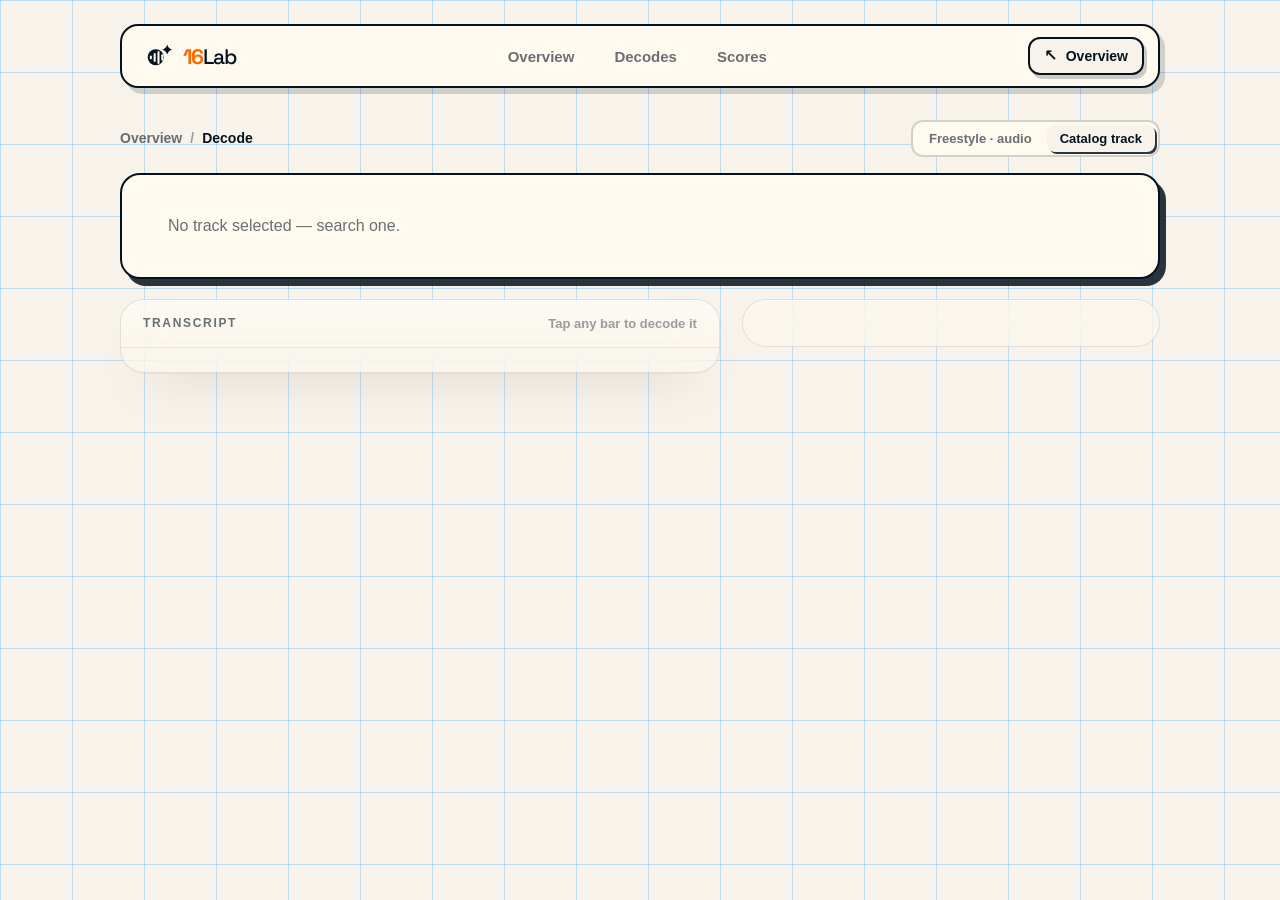
==== commit 6dcdd244: "Merge pull request #17 from daraijaola/claude/scores-real" ====
--- a/decode.html
+++ b/decode.html
@@ -41,6 +41,10 @@
             <span aria-hidden="true">/</span>
             <strong>Decode</strong>
           </div>
+          <div class="state-switch lane-switch" role="group" aria-label="Preview which lane" hidden>
+            <button type="button" class="state-pill" data-lane="freestyle">Freestyle &middot; audio</button>
+            <button type="button" class="state-pill is-active" data-lane="starlight">Catalog track</button>
+          </div>
         </div>
 
         <!-- Header strip -->
@@ -67,8 +71,8 @@
           <div class="player-bar" id="playerBar" hidden>
             <span class="player-thumb" id="playerThumb" aria-hidden="true"></span>
             <span class="player-now">
-              <strong class="player-title" id="playerTitle"></strong>
-              <span class="player-sub" id="playerArtist"></span>
+              <strong class="player-title" id="playerTitle">Starlight</strong>
+              <span class="player-sub" id="playerArtist">Dave</span>
             </span>
             <button class="player-play" id="playerPlay" type="button" aria-label="Play">
               <span class="ico-play" aria-hidden="true"></span>
@@ -164,8 +168,8 @@
                 <div class="sc-foot">
                   <span class="sc-cover" id="scCover"></span>
                   <span class="sc-track">
-                    <strong id="scTrack"></strong>
-                    <span id="scArtist"></span>
+                    <strong id="scTrack">Starlight</strong>
+                    <span id="scArtist">Dave</span>
                   </span>
                   <span class="sc-tag">decoded on <strong>16lab</strong></span>
                 </div>
@@ -232,9 +236,30 @@
         var uploadId = _params.get("upload") || "";
         var _uploadAudio = null; /* real <audio> for the uploaded freestyle */
 
-        /* ── State (real data only — lanes are filled by loadCatalogTrack /
-              loadUploadTrack; there is NO mock/demo fallback) ─────────── */
-        var DATA  = { starlight: null, freestyle: null };
+        /* ── Freestyle mock (keeps the demo lane working) ────────── */
+        var FREESTYLE = {
+          title:"Freestyle — Untitled", artist:"You", duration:"1:42",
+          score:74, cover:"wave", audio:true, source:"scribe", feat:3,
+          metrics:[
+            {key:"rhyme",   label:"Rhyme density",       v:71},
+            {key:"internal",label:"Internal rhymes",      v:66},
+            {key:"vocab",   label:"Vocabulary richness",  v:77},
+            {key:"multi",   label:"Multisyllabic rate",   v:80},
+            {key:"variance",label:"Syllable variance",    v:62}
+          ],
+          sections:[{name:"Verse",lines:[
+            {t:0, text:"No beat picked, I’m just talking off the dome"},
+            {t:6, text:"Mic in the kitchen, made a studio at home"},
+            {t:13,text:"First take energy, I never write it twice"},
+            {t:20,text:"Every other bar I’m rolling double on the dice"},
+            {t:34,text:"Freestyle therapy, cheaper than the fees"},
+            {t:42,text:"Stop the tape right there, that’s the one"},
+            {t:49,text:"Untitled for now but the feeling’s already won"}
+          ]}]
+        };
+
+        /* ── State ───────────────────────────────────────────────── */
+        var DATA  = { starlight: null, freestyle: FREESTYLE };
         var TOTAL_SECONDS = 0;
         var state = { lane:"starlight", selected:null, token:0, playing:false,
                       cur:0, total:0, connected:false, timer:null, lastDecode:null };
@@ -260,8 +285,10 @@
         var playerSourceLabel= document.getElementById("playerSourceLabel");
         var hint         = document.getElementById("transcriptHint");
         var scrim        = document.getElementById("sheetScrim");
+        var lanePills    = Array.prototype.slice.call(document.querySelectorAll(".lane-switch [data-lane]"));
         var rhymesToggle = document.getElementById("rhymesToggle");
         var rhLegend     = document.getElementById("rhLegend");
+        var laneSwitch   = document.querySelector(".lane-switch");
         var transcriptPane = document.querySelector(".transcript-pane");
 
         /* ── Loading / error banners ─────────────────────────────── */
@@ -273,18 +300,6 @@
         function showError(msg) {
           head.innerHTML = '<div class="decode-error" style="padding:1.5rem"><span class="err-ico" aria-hidden="true">!</span><div><strong>'+esc(msg)+'</strong></div></div>';
           scroll.innerHTML = overview.innerHTML = "";
-        }
-        /* Opened with no ?id and no ?upload — clean empty state, never mock. */
-        function showEmptyState() {
-          if(playerBar) playerBar.hidden=true;
-          head.innerHTML = "";
-          overview.innerHTML = "";
-          scroll.innerHTML =
-            '<div class="decode-empty" style="max-width:520px;margin:8vh auto 0;text-align:center;padding:2rem 1.25rem">'
-            + '<div style="font-family:\'Space Grotesk\',sans-serif;font-size:26px;font-weight:700;letter-spacing:-.02em">Nothing to decode yet</div>'
-            + '<p style="margin:.75rem 0 1.5rem;color:var(--ink-60);font-weight:600;line-height:1.5">Search a track or upload a freestyle and 16 Lab will break down the bars — rhyme, flow and lyricism.</p>'
-            + '<a class="btn-pill" href="./lab.html" style="display:inline-flex;align-items:center;padding:11px 20px;border:2px solid var(--border);border-radius:999px;background:var(--orange);color:var(--cream);font-weight:700;text-decoration:none;box-shadow:3px 4px 0 rgba(6,19,31,.85)">Go to the lab</a>'
-            + '</div>';
         }
 
         /* ── Render: header ──────────────────────────────────────── */
@@ -293,7 +308,7 @@
           var art = d.cover==="wave"
             ? '<span class="head-art head-art-wave" aria-hidden="true">'+[38,74,52,90,60,34,70].map(function(h){return'<span style="--h:'+h+'%"></span>';}).join("")+'</span>'
             : d.cover
-              ? '<span class="head-art"><img src="'+esc(d.cover)+'" alt="'+esc(d.title)+' artwork" onerror="this.parentNode.classList.add(\'cover-ph\');this.remove()" /></span>'
+              ? '<span class="head-art"><img src="'+esc(d.cover)+'" alt="'+esc(d.title)+' artwork" /></span>'
               : '<span class="head-art cover-ph" aria-hidden="true"></span>';
           var badge = (d.source==="scribe"||d.source==="upload")
             ? '<span class="head-badge head-badge--scribe"><span class="badge-wave" aria-hidden="true"><i></i><i></i><i></i><i></i><i></i></span>Transcribed · Scribe</span>'
@@ -629,7 +644,7 @@
             playerThumb.innerHTML=[38,72,52,88,60,34].map(function(h){return'<span style="--h:'+h+'%"></span>';}).join("");
           } else if(d.cover){
             playerThumb.className="player-thumb";
-            playerThumb.innerHTML='<img src="'+esc(d.cover)+'" alt="" onerror="this.parentNode.className=\'player-thumb cover-ph\';this.remove()" />';
+            playerThumb.innerHTML='<img src="'+esc(d.cover)+'" alt="" />';
           } else {
             playerThumb.className="player-thumb cover-ph"; playerThumb.innerHTML="";
           }
@@ -741,6 +756,14 @@
           renderMatchBanner(d);
           window.scrollTo(0,0);
         }
+        function setLane(lane) {
+          lanePills.forEach(function(p){p.classList.toggle("is-active",p.getAttribute("data-lane")===lane);});
+          state.lane=lane;
+          if(lane==="starlight"&&!DATA.starlight) loadCatalogTrack();
+          else renderLane();
+        }
+        lanePills.forEach(function(p){p.addEventListener("click",function(){setLane(p.getAttribute("data-lane"));});});
+
 /* ── Load catalog track from API ─────────────────── */
         function loadCatalogTrack() {
           if(!trackId){
@@ -798,6 +821,7 @@
                 audioUrl:"/api/upload/"+encodeURIComponent(jobId)+"/audio"
               };
               state.lane="freestyle";
+              lanePills.forEach(function(p){p.classList.toggle("is-active",p.getAttribute("data-lane")==="freestyle");});
               renderLane();
               setupUploadAudio(DATA.freestyle.audioUrl);
               _resetRecord();
@@ -1145,6 +1169,9 @@
           rhLegend.hidden=!_rhymesOn;
         });
 
+        /* ── Show lane switch only with no catalog track and no upload ── */
+        if(!trackId&&!uploadId) laneSwitch.hidden=false;
+
         /* ── Contextual back / breadcrumb ─────────────────────────── */
         function setNav(){
           var back=document.querySelector(".back-link");
@@ -1160,10 +1187,9 @@
         }
         setNav();
 
-        /* ── Init (real data only: ?upload, ?id, else empty state) ── */
+        /* ── Init ────────────────────────────────────────────────── */
         if(uploadId) loadUploadTrack(uploadId);
-        else if(trackId) loadCatalogTrack();
-        else showEmptyState();
+        else setLane("starlight");
       })();
     </script>
   </body>
--- a/lab.css
+++ b/lab.css
@@ -2865,7 +2865,7 @@
 
 .lb-head {
   display: grid;
-  grid-template-columns: 44px 52px minmax(0, 1fr) 78px 96px minmax(140px, 210px);
+  grid-template-columns: 44px 52px minmax(0, 1fr) 86px 86px minmax(130px, 200px);
   align-items: center;
   gap: 18px;
   padding: 0 22px 10px;
@@ -2889,7 +2889,7 @@
 
 .lb-row {
   display: grid;
-  grid-template-columns: 44px 52px minmax(0, 1fr) 78px 96px minmax(140px, 210px);
+  grid-template-columns: 44px 52px minmax(0, 1fr) 86px 86px minmax(130px, 200px);
   align-items: center;
   gap: 18px;
   padding: 13px 22px;
@@ -2982,82 +2982,6 @@
   overflow: hidden;
   text-overflow: ellipsis;
 }
-
-/* Overall — the prominent headline number (mean of both axes). */
-.lb-overall {
-  justify-self: center;
-  display: grid;
-  justify-items: center;
-  gap: 2px;
-  min-width: 66px;
-  padding: 8px 6px;
-  border: 2px solid var(--border);
-  border-radius: 12px;
-  background: var(--paper);
-}
-
-.lb-overall.is-on {
-  background: var(--ink);
-  box-shadow: 2px 3px 0 rgba(6, 19, 31, 0.85);
-}
-
-.lb-overall-num {
-  font-family: "Space Grotesk", "Helvetica Neue", Arial, sans-serif;
-  font-size: 22px;
-  font-weight: 700;
-  line-height: 1;
-  font-variant-numeric: tabular-nums;
-}
-
-.lb-overall.is-on .lb-overall-num { color: var(--cream); }
-.lb-overall.is-null .lb-overall-num { color: var(--ink-40); }
-
-.lb-overall-cap {
-  font-size: 9px;
-  font-weight: 700;
-  letter-spacing: 0.1em;
-  text-transform: uppercase;
-  color: var(--ink-40);
-}
-
-.lb-overall.is-on .lb-overall-cap { color: rgba(255, 250, 240, 0.65); }
-
-/* Craft + Lyric shown smaller alongside Overall; active sort axis emphasised. */
-.lb-axes {
-  display: flex;
-  flex-direction: column;
-  gap: 4px;
-  justify-self: center;
-}
-
-.lb-axis-mini {
-  display: flex;
-  align-items: baseline;
-  justify-content: space-between;
-  gap: 8px;
-  min-width: 84px;
-  font-weight: 700;
-}
-
-.lb-axis-lab {
-  font-size: 10px;
-  letter-spacing: 0.06em;
-  text-transform: uppercase;
-  color: var(--ink-40);
-}
-
-.lb-axis-val {
-  font-family: "Space Grotesk", "Helvetica Neue", Arial, sans-serif;
-  font-size: 15px;
-  font-variant-numeric: tabular-nums;
-  color: var(--ink-60);
-}
-
-.lb-axis-val.is-null { color: var(--ink-40); }
-
-.lb-axis-mini.is-on .lb-axis-val { color: var(--ink); }
-.lb-axis-mini.is-on.lb-axis-mini--technical .lb-axis-lab { color: #c24f00; }
-.lb-axis-mini.is-on.lb-axis-mini--depth .lb-axis-lab { color: #1f74c4; }
 
 /* Dual-axis score chips: the active sort is solid; the OTHER axis is always
    shown, just dimmed — that two-numbers-everywhere view is the whole point. */
@@ -3223,18 +3147,6 @@
   box-shadow: 5px 6px 0 rgba(6, 19, 31, 0.85);
 }
 
-.btn-pill--ghost {
-  background: var(--cream);
-  color: var(--ink);
-}
-
-.lb-empty-actions {
-  display: flex;
-  flex-wrap: wrap;
-  justify-content: center;
-  gap: 12px;
-}
-
 /* ---- Compare ---- */
 
 .cmp-grid {
@@ -3430,21 +3342,6 @@
 
 .cmp-big .cmp-big-cap { color: #c24f00; }
 .cmp-big--depth .cmp-big-cap { color: #1f74c4; }
-
-/* Analyzing state — genuine "AI reading the bars" while Depth computes/reveals. */
-.cmp-slot.is-analyzing .cmp-big-num {
-  color: var(--ink-40);
-  animation: cmp-pulse 1s ease-in-out infinite;
-}
-
-.cmp-slot.is-analyzing .cmp-sub {
-  color: var(--orange);
-}
-
-@keyframes cmp-pulse {
-  0%, 100% { opacity: 0.35; }
-  50% { opacity: 1; }
-}
 
 .cmp-vs {
   align-self: center;
@@ -3778,16 +3675,16 @@
   .lb-row {
     grid-template-columns: 40px 48px minmax(0, 1fr) auto auto;
     grid-template-areas:
-      "rank avatar meta overall axes"
-      "rank avatar tags tags    tags";
+      "rank avatar meta tech depth"
+      "rank avatar tags tags tags";
     gap: 8px 14px;
   }
 
   .lb-rank { grid-area: rank; align-self: center; }
   .lb-avatar { grid-area: avatar; align-self: center; }
   .lb-meta { grid-area: meta; align-self: center; }
-  .lb-row .lb-overall { grid-area: overall; align-self: center; }
-  .lb-row .lb-axes { grid-area: axes; align-self: center; }
+  .lb-row .lb-chip--tech { grid-area: tech; align-self: center; }
+  .lb-row .lb-chip--depth { grid-area: depth; align-self: center; }
 
   .lb-row .lb-tags {
     grid-area: tags;
@@ -4063,10 +3960,10 @@
   }
 
   .lb-row {
-    grid-template-columns: 34px 44px 1fr auto;
+    grid-template-columns: 34px 44px 1fr 1fr;
     grid-template-areas:
-      "rank avatar meta overall"
-      "rank avatar axes axes"
+      "rank avatar meta meta"
+      "rank avatar tech depth"
       "tags tags   tags tags";
     gap: 8px 10px;
     padding: 13px 16px;
@@ -4076,21 +3973,13 @@
   .lb-avatar { grid-area: avatar; align-self: start; }
   .lb-meta { grid-area: meta; align-self: center; }
 
-  .lb-row .lb-overall {
-    grid-area: overall;
-    justify-self: end;
-    align-self: center;
-  }
-
-  .lb-row .lb-axes {
-    grid-area: axes;
+  .lb-row .lb-chip {
     justify-self: start;
-    flex-direction: row;
-    gap: 16px;
-    margin-top: 2px;
-  }
-
-  .lb-row .lb-axis-mini { min-width: 0; gap: 6px; }
+    min-width: 60px;
+  }
+
+  .lb-row .lb-chip--tech { grid-area: tech; }
+  .lb-row .lb-chip--depth { grid-area: depth; }
 
   .lb-row .lb-tags {
     grid-area: tags;
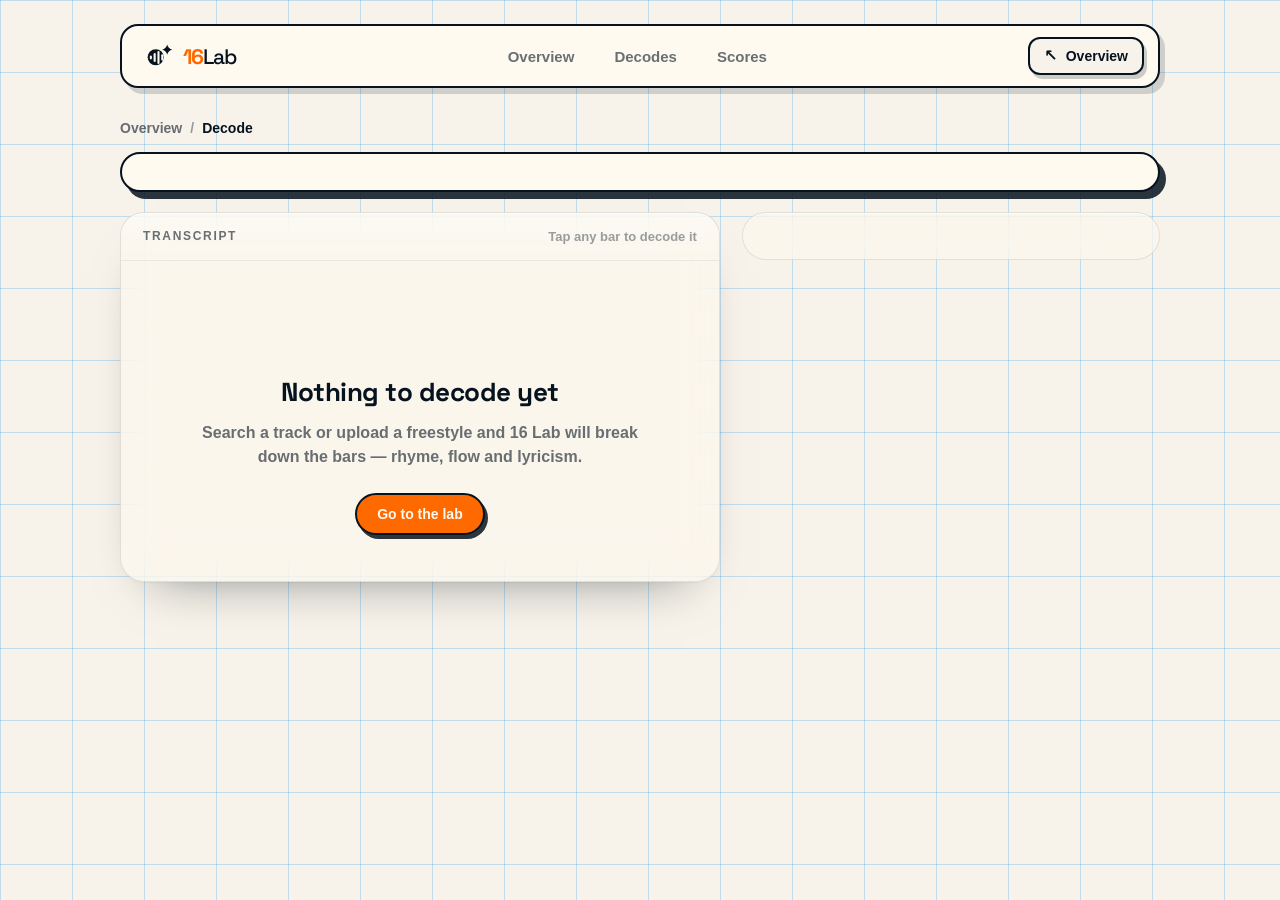
==== commit eb6e0242: "Merge pull request #18 from daraijaola/claude/real-data-scores" ====
--- a/decode.html
+++ b/decode.html
@@ -41,10 +41,6 @@
             <span aria-hidden="true">/</span>
             <strong>Decode</strong>
           </div>
-          <div class="state-switch lane-switch" role="group" aria-label="Preview which lane" hidden>
-            <button type="button" class="state-pill" data-lane="freestyle">Freestyle &middot; audio</button>
-            <button type="button" class="state-pill is-active" data-lane="starlight">Catalog track</button>
-          </div>
         </div>
 
         <!-- Header strip -->
@@ -71,8 +67,8 @@
           <div class="player-bar" id="playerBar" hidden>
             <span class="player-thumb" id="playerThumb" aria-hidden="true"></span>
             <span class="player-now">
-              <strong class="player-title" id="playerTitle">Starlight</strong>
-              <span class="player-sub" id="playerArtist">Dave</span>
+              <strong class="player-title" id="playerTitle"></strong>
+              <span class="player-sub" id="playerArtist"></span>
             </span>
             <button class="player-play" id="playerPlay" type="button" aria-label="Play">
               <span class="ico-play" aria-hidden="true"></span>
@@ -168,8 +164,8 @@
                 <div class="sc-foot">
                   <span class="sc-cover" id="scCover"></span>
                   <span class="sc-track">
-                    <strong id="scTrack">Starlight</strong>
-                    <span id="scArtist">Dave</span>
+                    <strong id="scTrack"></strong>
+                    <span id="scArtist"></span>
                   </span>
                   <span class="sc-tag">decoded on <strong>16lab</strong></span>
                 </div>
@@ -236,30 +232,9 @@
         var uploadId = _params.get("upload") || "";
         var _uploadAudio = null; /* real <audio> for the uploaded freestyle */
 
-        /* ── Freestyle mock (keeps the demo lane working) ────────── */
-        var FREESTYLE = {
-          title:"Freestyle — Untitled", artist:"You", duration:"1:42",
-          score:74, cover:"wave", audio:true, source:"scribe", feat:3,
-          metrics:[
-            {key:"rhyme",   label:"Rhyme density",       v:71},
-            {key:"internal",label:"Internal rhymes",      v:66},
-            {key:"vocab",   label:"Vocabulary richness",  v:77},
-            {key:"multi",   label:"Multisyllabic rate",   v:80},
-            {key:"variance",label:"Syllable variance",    v:62}
-          ],
-          sections:[{name:"Verse",lines:[
-            {t:0, text:"No beat picked, I’m just talking off the dome"},
-            {t:6, text:"Mic in the kitchen, made a studio at home"},
-            {t:13,text:"First take energy, I never write it twice"},
-            {t:20,text:"Every other bar I’m rolling double on the dice"},
-            {t:34,text:"Freestyle therapy, cheaper than the fees"},
-            {t:42,text:"Stop the tape right there, that’s the one"},
-            {t:49,text:"Untitled for now but the feeling’s already won"}
-          ]}]
-        };
-
-        /* ── State ───────────────────────────────────────────────── */
-        var DATA  = { starlight: null, freestyle: FREESTYLE };
+        /* ── State (real data only — lanes are filled by loadCatalogTrack /
+              loadUploadTrack; there is NO mock/demo fallback) ─────────── */
+        var DATA  = { starlight: null, freestyle: null };
         var TOTAL_SECONDS = 0;
         var state = { lane:"starlight", selected:null, token:0, playing:false,
                       cur:0, total:0, connected:false, timer:null, lastDecode:null };
@@ -285,10 +260,8 @@
         var playerSourceLabel= document.getElementById("playerSourceLabel");
         var hint         = document.getElementById("transcriptHint");
         var scrim        = document.getElementById("sheetScrim");
-        var lanePills    = Array.prototype.slice.call(document.querySelectorAll(".lane-switch [data-lane]"));
         var rhymesToggle = document.getElementById("rhymesToggle");
         var rhLegend     = document.getElementById("rhLegend");
-        var laneSwitch   = document.querySelector(".lane-switch");
         var transcriptPane = document.querySelector(".transcript-pane");
 
         /* ── Loading / error banners ─────────────────────────────── */
@@ -300,6 +273,18 @@
         function showError(msg) {
           head.innerHTML = '<div class="decode-error" style="padding:1.5rem"><span class="err-ico" aria-hidden="true">!</span><div><strong>'+esc(msg)+'</strong></div></div>';
           scroll.innerHTML = overview.innerHTML = "";
+        }
+        /* Opened with no ?id and no ?upload — clean empty state, never mock. */
+        function showEmptyState() {
+          if(playerBar) playerBar.hidden=true;
+          head.innerHTML = "";
+          overview.innerHTML = "";
+          scroll.innerHTML =
+            '<div class="decode-empty" style="max-width:520px;margin:8vh auto 0;text-align:center;padding:2rem 1.25rem">'
+            + '<div style="font-family:\'Space Grotesk\',sans-serif;font-size:26px;font-weight:700;letter-spacing:-.02em">Nothing to decode yet</div>'
+            + '<p style="margin:.75rem 0 1.5rem;color:var(--ink-60);font-weight:600;line-height:1.5">Search a track or upload a freestyle and 16 Lab will break down the bars — rhyme, flow and lyricism.</p>'
+            + '<a class="btn-pill" href="./lab.html" style="display:inline-flex;align-items:center;padding:11px 20px;border:2px solid var(--border);border-radius:999px;background:var(--orange);color:var(--cream);font-weight:700;text-decoration:none;box-shadow:3px 4px 0 rgba(6,19,31,.85)">Go to the lab</a>'
+            + '</div>';
         }
 
         /* ── Render: header ──────────────────────────────────────── */
@@ -308,7 +293,7 @@
           var art = d.cover==="wave"
             ? '<span class="head-art head-art-wave" aria-hidden="true">'+[38,74,52,90,60,34,70].map(function(h){return'<span style="--h:'+h+'%"></span>';}).join("")+'</span>'
             : d.cover
-              ? '<span class="head-art"><img src="'+esc(d.cover)+'" alt="'+esc(d.title)+' artwork" /></span>'
+              ? '<span class="head-art"><img src="'+esc(d.cover)+'" alt="'+esc(d.title)+' artwork" onerror="this.parentNode.classList.add(\'cover-ph\');this.remove()" /></span>'
               : '<span class="head-art cover-ph" aria-hidden="true"></span>';
           var badge = (d.source==="scribe"||d.source==="upload")
             ? '<span class="head-badge head-badge--scribe"><span class="badge-wave" aria-hidden="true"><i></i><i></i><i></i><i></i><i></i></span>Transcribed · Scribe</span>'
@@ -644,7 +629,7 @@
             playerThumb.innerHTML=[38,72,52,88,60,34].map(function(h){return'<span style="--h:'+h+'%"></span>';}).join("");
           } else if(d.cover){
             playerThumb.className="player-thumb";
-            playerThumb.innerHTML='<img src="'+esc(d.cover)+'" alt="" />';
+            playerThumb.innerHTML='<img src="'+esc(d.cover)+'" alt="" onerror="this.parentNode.className=\'player-thumb cover-ph\';this.remove()" />';
           } else {
             playerThumb.className="player-thumb cover-ph"; playerThumb.innerHTML="";
           }
@@ -756,14 +741,6 @@
           renderMatchBanner(d);
           window.scrollTo(0,0);
         }
-        function setLane(lane) {
-          lanePills.forEach(function(p){p.classList.toggle("is-active",p.getAttribute("data-lane")===lane);});
-          state.lane=lane;
-          if(lane==="starlight"&&!DATA.starlight) loadCatalogTrack();
-          else renderLane();
-        }
-        lanePills.forEach(function(p){p.addEventListener("click",function(){setLane(p.getAttribute("data-lane"));});});
-
 /* ── Load catalog track from API ─────────────────── */
         function loadCatalogTrack() {
           if(!trackId){
@@ -821,7 +798,6 @@
                 audioUrl:"/api/upload/"+encodeURIComponent(jobId)+"/audio"
               };
               state.lane="freestyle";
-              lanePills.forEach(function(p){p.classList.toggle("is-active",p.getAttribute("data-lane")==="freestyle");});
               renderLane();
               setupUploadAudio(DATA.freestyle.audioUrl);
               _resetRecord();
@@ -1169,9 +1145,6 @@
           rhLegend.hidden=!_rhymesOn;
         });
 
-        /* ── Show lane switch only with no catalog track and no upload ── */
-        if(!trackId&&!uploadId) laneSwitch.hidden=false;
-
         /* ── Contextual back / breadcrumb ─────────────────────────── */
         function setNav(){
           var back=document.querySelector(".back-link");
@@ -1187,9 +1160,10 @@
         }
         setNav();
 
-        /* ── Init ────────────────────────────────────────────────── */
+        /* ── Init (real data only: ?upload, ?id, else empty state) ── */
         if(uploadId) loadUploadTrack(uploadId);
-        else setLane("starlight");
+        else if(trackId) loadCatalogTrack();
+        else showEmptyState();
       })();
     </script>
   </body>
--- a/lab.css
+++ b/lab.css
@@ -2865,7 +2865,7 @@
 
 .lb-head {
   display: grid;
-  grid-template-columns: 44px 52px minmax(0, 1fr) 86px 86px minmax(130px, 200px);
+  grid-template-columns: 44px 52px minmax(0, 1fr) 78px 96px minmax(140px, 210px);
   align-items: center;
   gap: 18px;
   padding: 0 22px 10px;
@@ -2889,7 +2889,7 @@
 
 .lb-row {
   display: grid;
-  grid-template-columns: 44px 52px minmax(0, 1fr) 86px 86px minmax(130px, 200px);
+  grid-template-columns: 44px 52px minmax(0, 1fr) 78px 96px minmax(140px, 210px);
   align-items: center;
   gap: 18px;
   padding: 13px 22px;
@@ -2982,6 +2982,82 @@
   overflow: hidden;
   text-overflow: ellipsis;
 }
+
+/* Overall — the prominent headline number (mean of both axes). */
+.lb-overall {
+  justify-self: center;
+  display: grid;
+  justify-items: center;
+  gap: 2px;
+  min-width: 66px;
+  padding: 8px 6px;
+  border: 2px solid var(--border);
+  border-radius: 12px;
+  background: var(--paper);
+}
+
+.lb-overall.is-on {
+  background: var(--ink);
+  box-shadow: 2px 3px 0 rgba(6, 19, 31, 0.85);
+}
+
+.lb-overall-num {
+  font-family: "Space Grotesk", "Helvetica Neue", Arial, sans-serif;
+  font-size: 22px;
+  font-weight: 700;
+  line-height: 1;
+  font-variant-numeric: tabular-nums;
+}
+
+.lb-overall.is-on .lb-overall-num { color: var(--cream); }
+.lb-overall.is-null .lb-overall-num { color: var(--ink-40); }
+
+.lb-overall-cap {
+  font-size: 9px;
+  font-weight: 700;
+  letter-spacing: 0.1em;
+  text-transform: uppercase;
+  color: var(--ink-40);
+}
+
+.lb-overall.is-on .lb-overall-cap { color: rgba(255, 250, 240, 0.65); }
+
+/* Craft + Lyric shown smaller alongside Overall; active sort axis emphasised. */
+.lb-axes {
+  display: flex;
+  flex-direction: column;
+  gap: 4px;
+  justify-self: center;
+}
+
+.lb-axis-mini {
+  display: flex;
+  align-items: baseline;
+  justify-content: space-between;
+  gap: 8px;
+  min-width: 84px;
+  font-weight: 700;
+}
+
+.lb-axis-lab {
+  font-size: 10px;
+  letter-spacing: 0.06em;
+  text-transform: uppercase;
+  color: var(--ink-40);
+}
+
+.lb-axis-val {
+  font-family: "Space Grotesk", "Helvetica Neue", Arial, sans-serif;
+  font-size: 15px;
+  font-variant-numeric: tabular-nums;
+  color: var(--ink-60);
+}
+
+.lb-axis-val.is-null { color: var(--ink-40); }
+
+.lb-axis-mini.is-on .lb-axis-val { color: var(--ink); }
+.lb-axis-mini.is-on.lb-axis-mini--technical .lb-axis-lab { color: #c24f00; }
+.lb-axis-mini.is-on.lb-axis-mini--depth .lb-axis-lab { color: #1f74c4; }
 
 /* Dual-axis score chips: the active sort is solid; the OTHER axis is always
    shown, just dimmed — that two-numbers-everywhere view is the whole point. */
@@ -3147,6 +3223,18 @@
   box-shadow: 5px 6px 0 rgba(6, 19, 31, 0.85);
 }
 
+.btn-pill--ghost {
+  background: var(--cream);
+  color: var(--ink);
+}
+
+.lb-empty-actions {
+  display: flex;
+  flex-wrap: wrap;
+  justify-content: center;
+  gap: 12px;
+}
+
 /* ---- Compare ---- */
 
 .cmp-grid {
@@ -3342,6 +3430,21 @@
 
 .cmp-big .cmp-big-cap { color: #c24f00; }
 .cmp-big--depth .cmp-big-cap { color: #1f74c4; }
+
+/* Analyzing state — genuine "AI reading the bars" while Depth computes/reveals. */
+.cmp-slot.is-analyzing .cmp-big-num {
+  color: var(--ink-40);
+  animation: cmp-pulse 1s ease-in-out infinite;
+}
+
+.cmp-slot.is-analyzing .cmp-sub {
+  color: var(--orange);
+}
+
+@keyframes cmp-pulse {
+  0%, 100% { opacity: 0.35; }
+  50% { opacity: 1; }
+}
 
 .cmp-vs {
   align-self: center;
@@ -3675,16 +3778,16 @@
   .lb-row {
     grid-template-columns: 40px 48px minmax(0, 1fr) auto auto;
     grid-template-areas:
-      "rank avatar meta tech depth"
-      "rank avatar tags tags tags";
+      "rank avatar meta overall axes"
+      "rank avatar tags tags    tags";
     gap: 8px 14px;
   }
 
   .lb-rank { grid-area: rank; align-self: center; }
   .lb-avatar { grid-area: avatar; align-self: center; }
   .lb-meta { grid-area: meta; align-self: center; }
-  .lb-row .lb-chip--tech { grid-area: tech; align-self: center; }
-  .lb-row .lb-chip--depth { grid-area: depth; align-self: center; }
+  .lb-row .lb-overall { grid-area: overall; align-self: center; }
+  .lb-row .lb-axes { grid-area: axes; align-self: center; }
 
   .lb-row .lb-tags {
     grid-area: tags;
@@ -3960,10 +4063,10 @@
   }
 
   .lb-row {
-    grid-template-columns: 34px 44px 1fr 1fr;
+    grid-template-columns: 34px 44px 1fr auto;
     grid-template-areas:
-      "rank avatar meta meta"
-      "rank avatar tech depth"
+      "rank avatar meta overall"
+      "rank avatar axes axes"
       "tags tags   tags tags";
     gap: 8px 10px;
     padding: 13px 16px;
@@ -3973,13 +4076,21 @@
   .lb-avatar { grid-area: avatar; align-self: start; }
   .lb-meta { grid-area: meta; align-self: center; }
 
-  .lb-row .lb-chip {
+  .lb-row .lb-overall {
+    grid-area: overall;
+    justify-self: end;
+    align-self: center;
+  }
+
+  .lb-row .lb-axes {
+    grid-area: axes;
     justify-self: start;
-    min-width: 60px;
-  }
-
-  .lb-row .lb-chip--tech { grid-area: tech; }
-  .lb-row .lb-chip--depth { grid-area: depth; }
+    flex-direction: row;
+    gap: 16px;
+    margin-top: 2px;
+  }
+
+  .lb-row .lb-axis-mini { min-width: 0; gap: 6px; }
 
   .lb-row .lb-tags {
     grid-area: tags;
